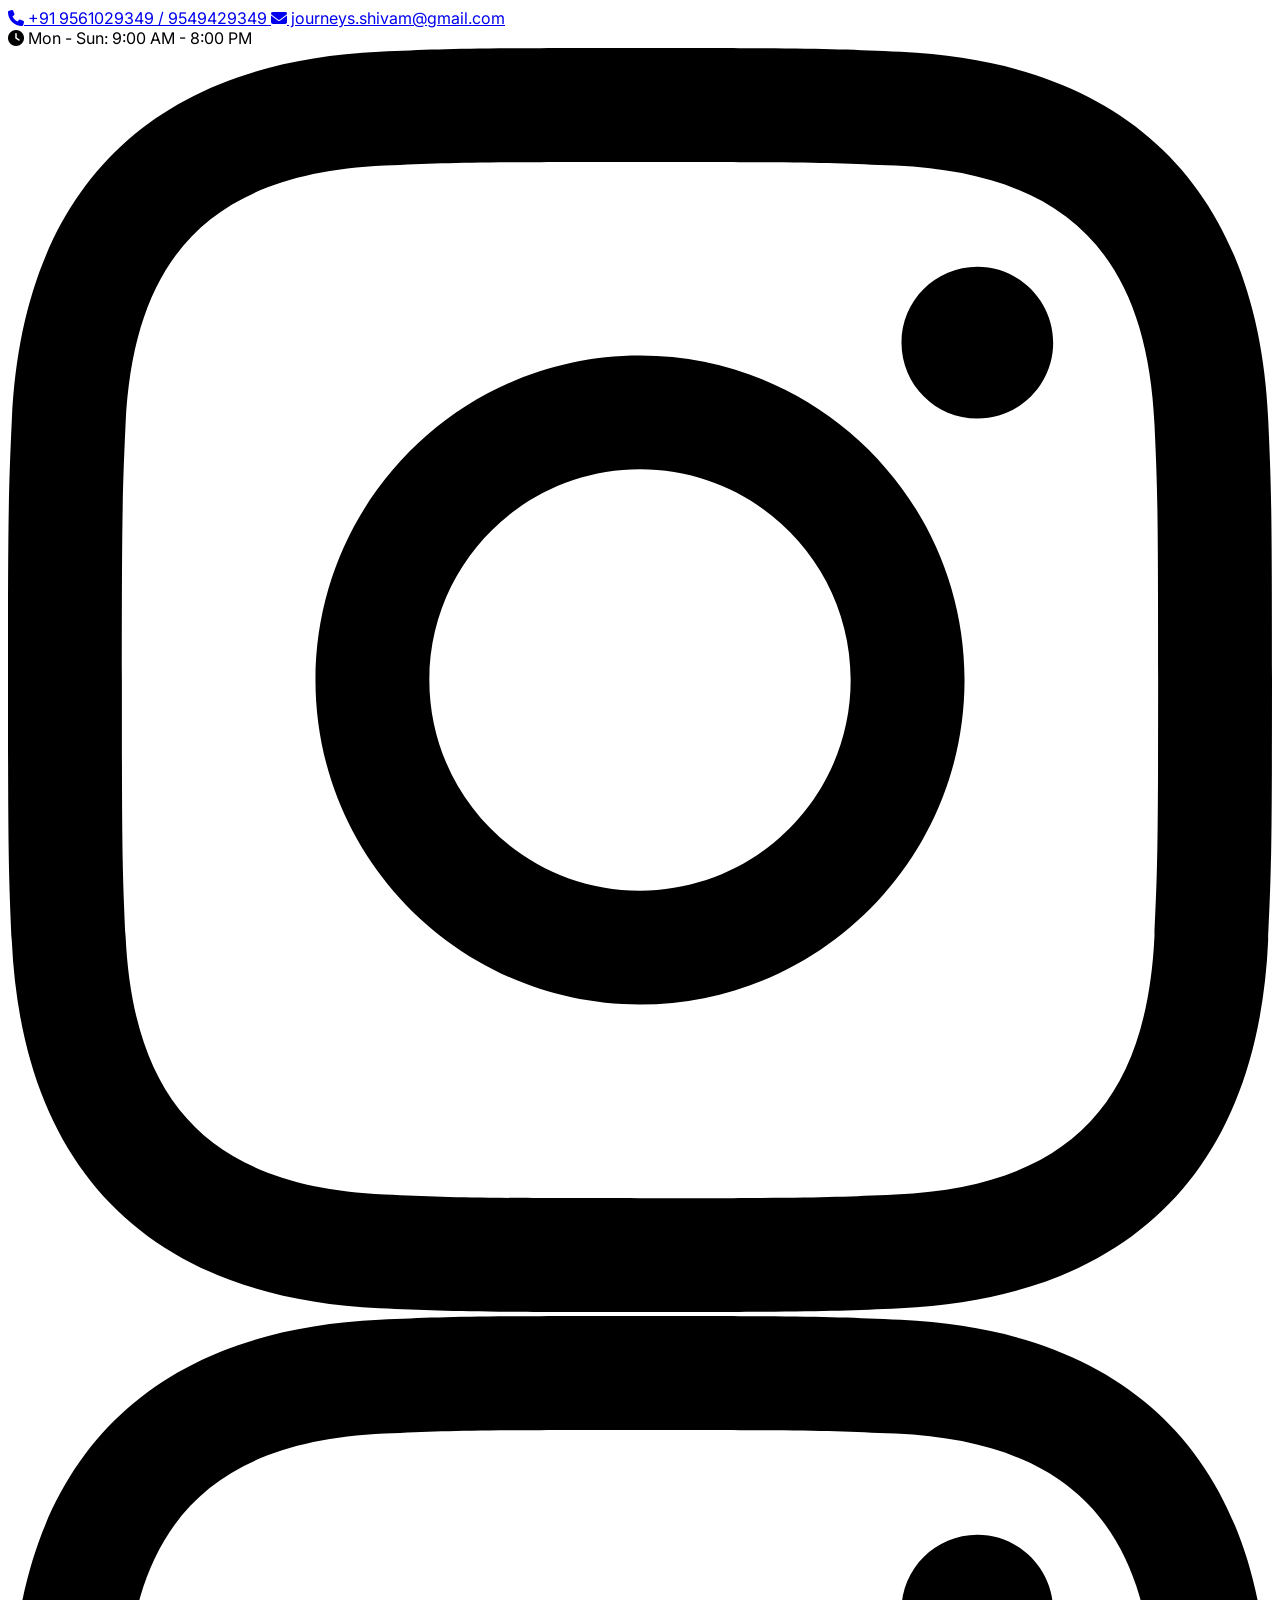
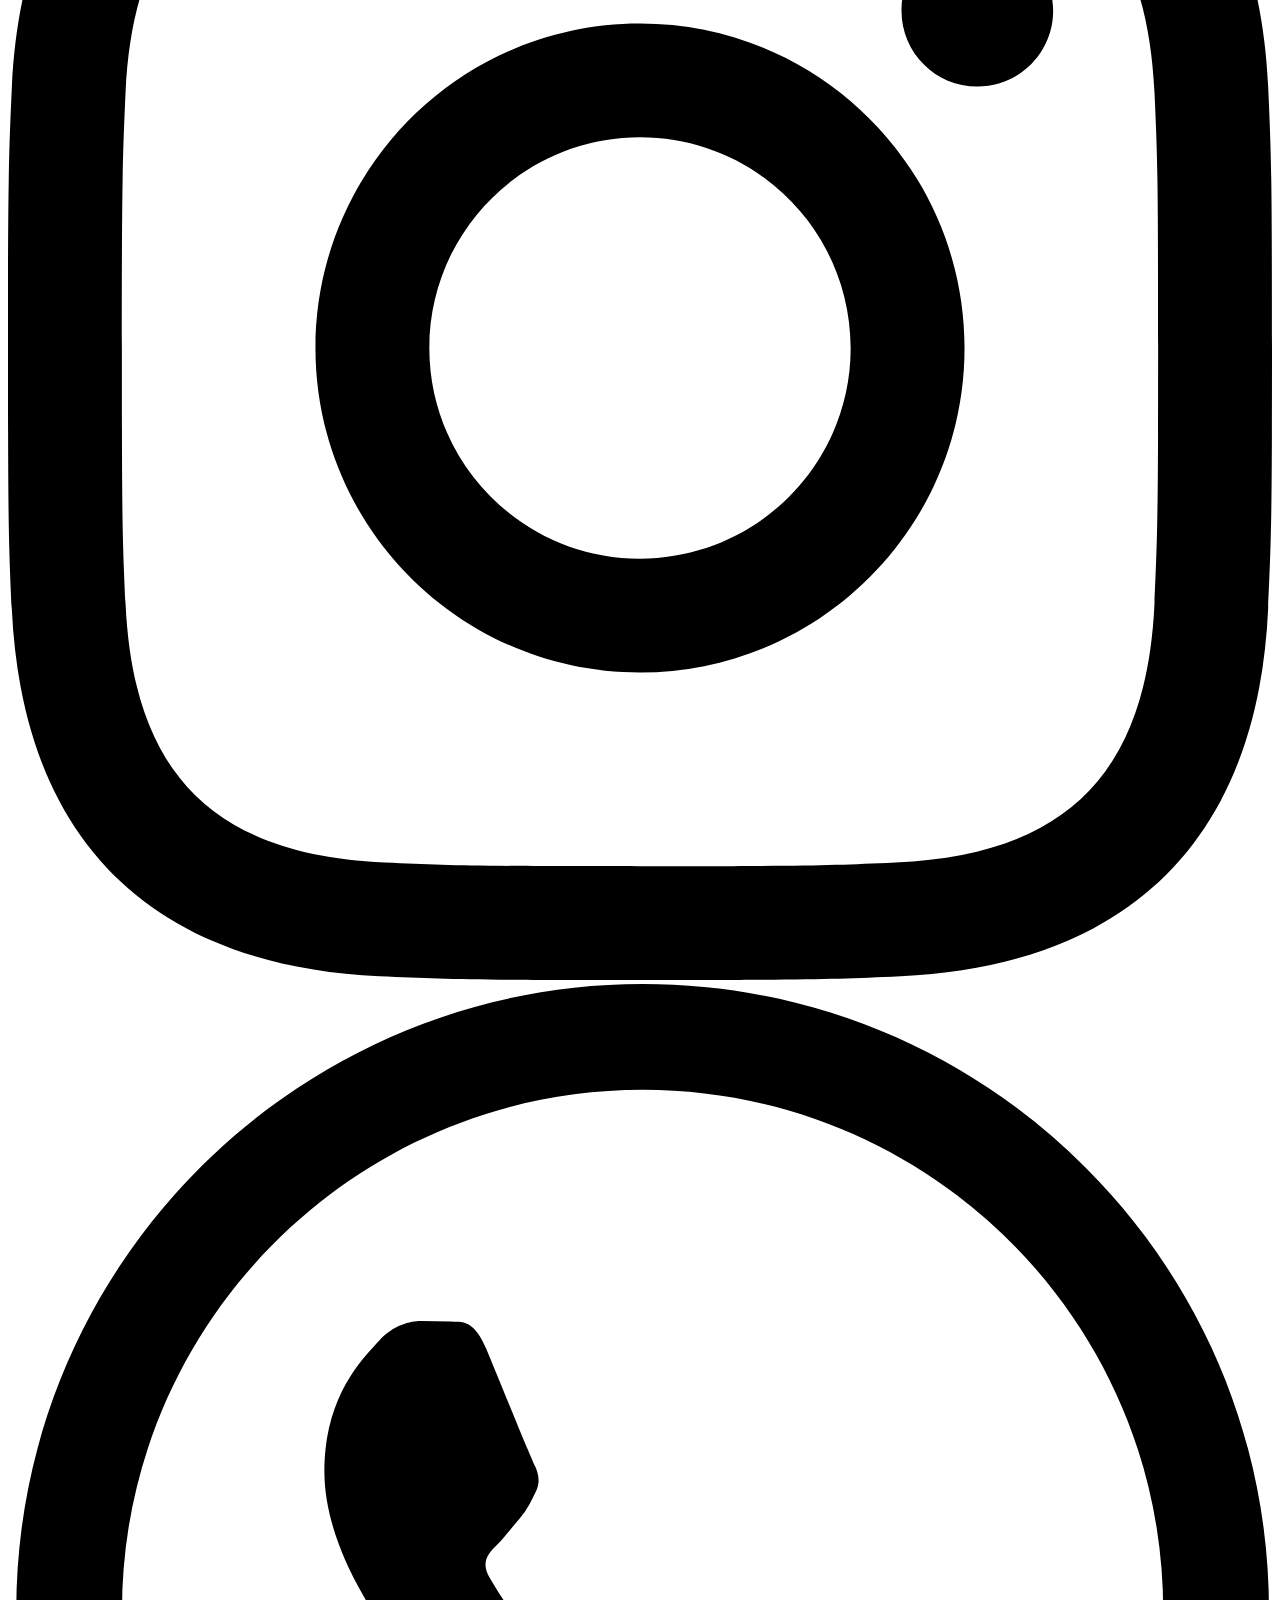
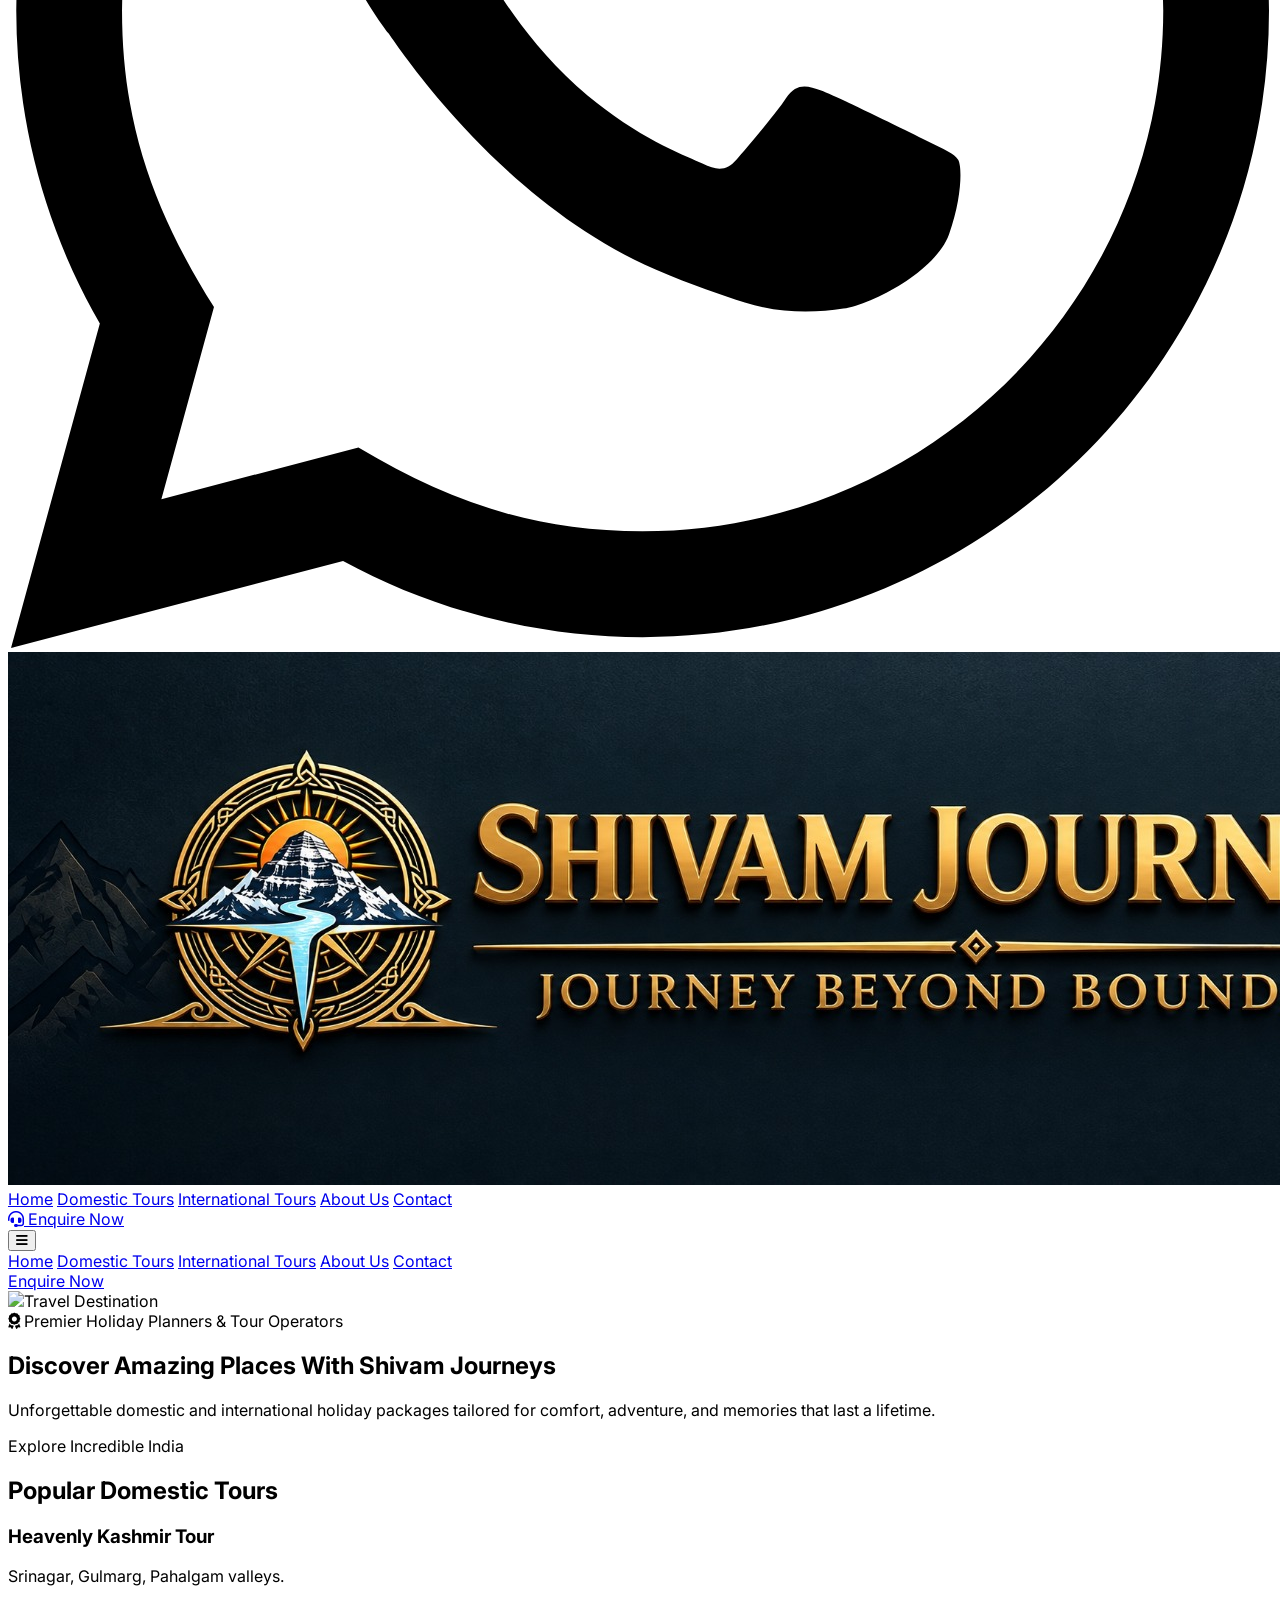
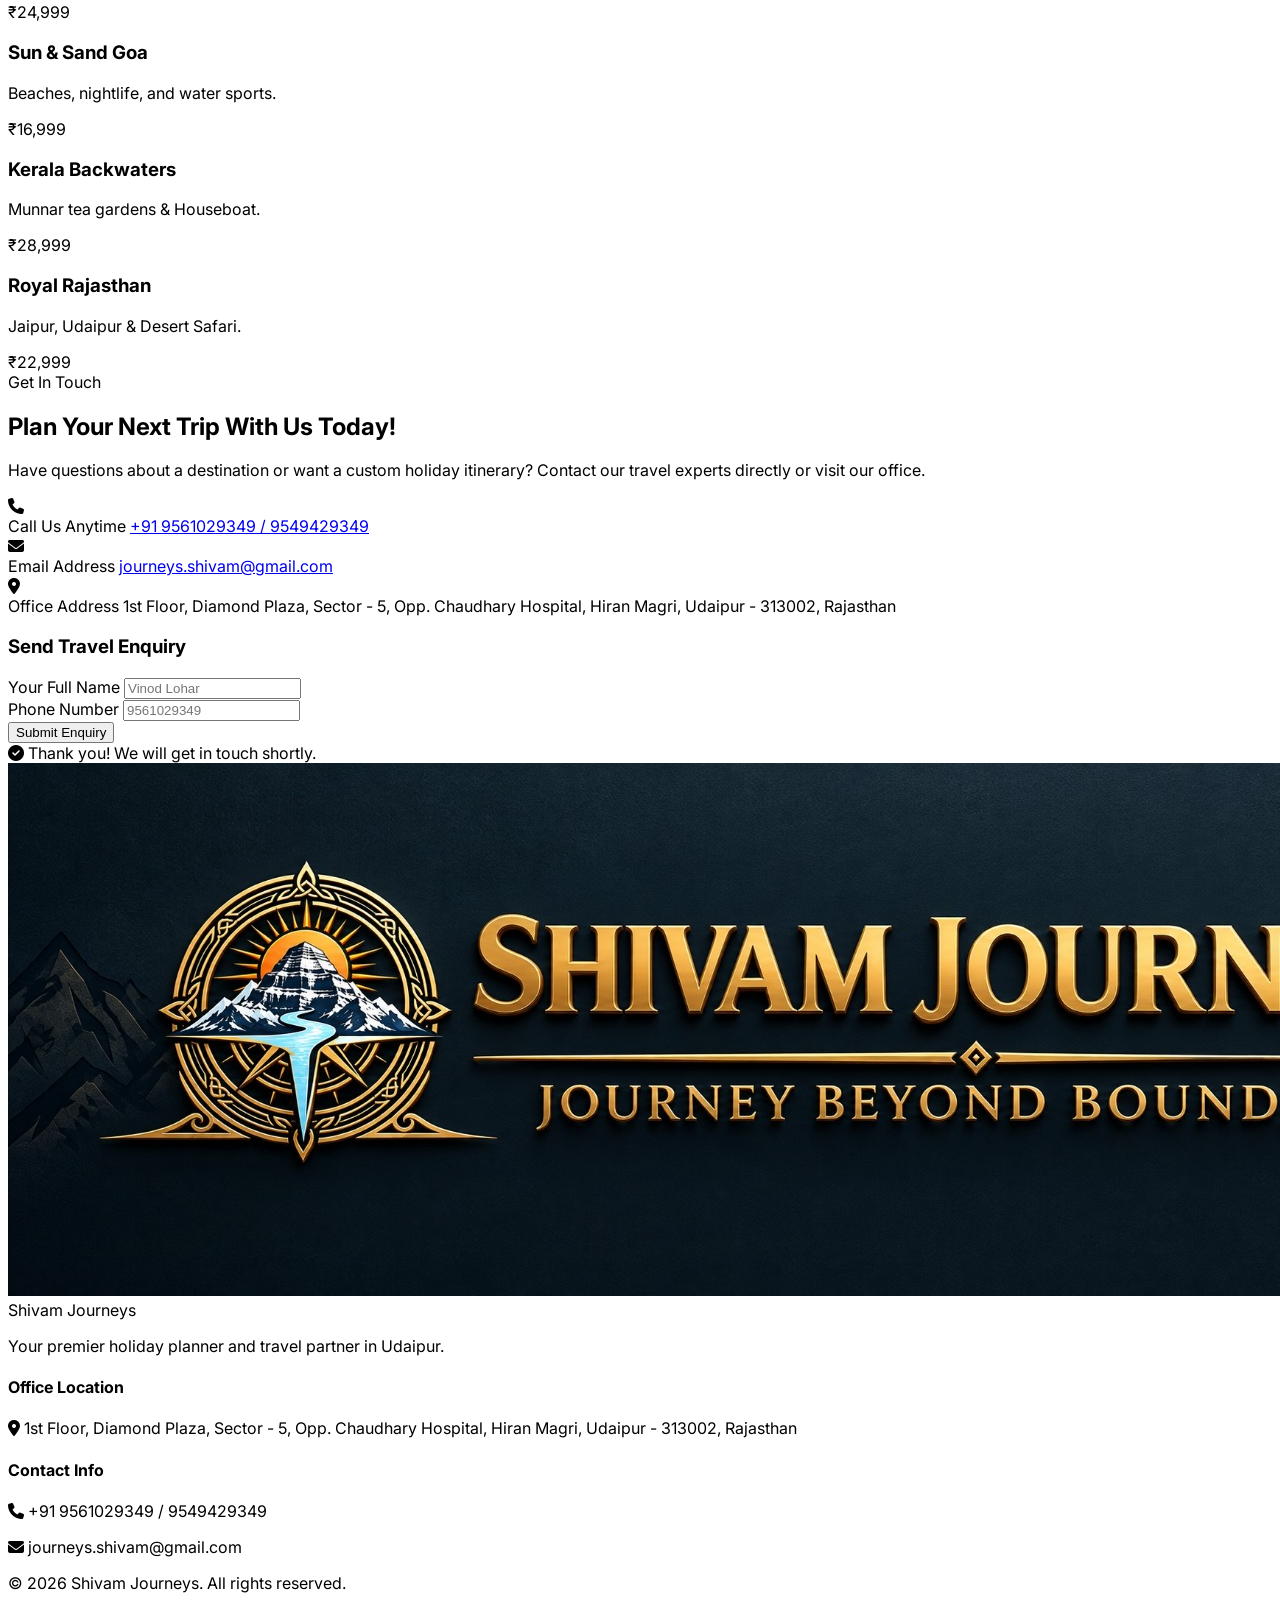
==== index.html @ d01c4350 "okeys" ====
<!DOCTYPE html>
<html lang="en" class="scroll-smooth">
<head>
    <meta charset="UTF-8">
    <meta name="viewport" content="width=device-width, initial-scale=1.0">
    <title>Shivam Journeys | Explore Your Dream Destinations</title>
    <!-- Tailwind CSS CDN -->
    <script src="https://cdn.tailwindcss.com"></script>
    <!-- FontAwesome for general icons -->
    <link rel="stylesheet" href="https://cdnjs.cloudflare.com/ajax/libs/font-awesome/6.5.1/css/all.min.css">
    <link rel="stylesheet" href="css/style.css">
    <script>
        tailwind.config = {
            theme: {
                extend: {
                    colors: {
                        brand: { 50: '#f0fdf4', 100: '#dcfce7', 600: '#16a34a', 700: '#15803d', 800: '#166534', 900: '#14532d' },
                        accent: { 500: '#f59e0b', 600: '#d97706' }
                    }
                }
            }
        }
    </script>
</head>
<body class="bg-slate-50 text-slate-800 font-sans antialiased">

    <!-- Top Contact Bar -->
    <div class="bg-slate-900 text-slate-300 text-xs sm:text-sm py-2.5 px-4 sm:px-8 border-b border-slate-800">
        <div class="max-w-7xl mx-auto flex flex-col sm:flex-row justify-between items-center gap-2">
            <div class="flex items-center gap-6">
                <a href="tel:9561029349" class="hover:text-accent-500 transition-colors flex items-center gap-2">
                    <i class="fa-solid fa-phone text-accent-500"></i> +91 9561029349 / 9549429349
                </a>
                <a href="mailto:journeys.shivam@gmail.com" class="hover:text-accent-500 transition-colors flex items-center gap-2">
                    <i class="fa-solid fa-envelope text-accent-500"></i> journeys.shivam@gmail.com
                </a>
            </div>
            <div class="flex items-center gap-4 text-slate-400">
                <span><i class="fa-solid fa-clock text-accent-500 mr-1"></i> Mon - Sun: 9:00 AM - 8:00 PM</span>
                <div class="flex items-center gap-3 ml-2">
                    <!-- Instagram Icon 1 (Replacing Facebook icon to open Instagram) -->
                    <a href="https://www.instagram.com/shivamjourneys/" target="_blank" class="hover:text-white transition-colors" title="Instagram">
                        <svg class="w-4 h-4 fill-current inline-block" viewBox="0 0 24 24"><path d="M12 2.163c3.204 0 3.584.012 4.85.07 3.252.148 4.771 1.691 4.919 4.919.058 1.265.069 1.645.069 4.849 0 3.205-.012 3.584-.069 4.849-.149 3.225-1.664 4.771-4.919 4.919-1.266.058-1.644.07-4.85.07-3.204 0-3.584-.012-4.849-.07-3.26-.149-4.771-1.699-4.919-4.92-.058-1.265-.07-1.644-.07-4.849 0-3.204.013-3.583.07-4.849.149-3.227 1.664-4.771 4.919-4.919 1.266-.057 1.645-.069 4.849-.069zm0-2.163c-3.259 0-3.667.014-4.947.072-4.358.2-6.78 2.618-6.98 6.98-.059 1.281-.073 1.689-.073 4.948 0 3.259.014 3.668.072 4.948.2 4.358 2.618 6.78 6.98 6.98 1.281.058 1.689.072 4.948.072 3.259 0 3.668-.014 4.948-.072 4.354-.2 6.782-2.618 6.979-6.98.059-1.28.073-1.689.073-4.948 0-3.259-.014-3.667-.072-4.947-.196-4.354-2.617-6.78-6.979-6.98-1.281-.059-1.69-.073-4.949-.073zm0 5.838c-3.403 0-6.162 2.759-6.162 6.162s2.759 6.163 6.162 6.163 6.162-2.759 6.162-6.163c0-3.403-2.759-6.162-6.162-6.162zm0 10.162c-2.209 0-4-1.79-4-4 0-2.209 1.791-4 4-4s4 1.791 4 4c0 2.21-1.791 4-4 4zm6.406-11.845c-.796 0-1.441.645-1.441 1.44s.645 1.44 1.441 1.44c.795 0 1.439-.645 1.439-1.44s-.644-1.44-1.439-1.44z"/></svg>
                    </a>
                    <!-- Instagram Icon 2 -->
                    <a href="https://www.instagram.com/shivamjourneys/" target="_blank" class="hover:text-white transition-colors" title="Instagram">
                        <svg class="w-4 h-4 fill-current inline-block" viewBox="0 0 24 24"><path d="M12 2.163c3.204 0 3.584.012 4.85.07 3.252.148 4.771 1.691 4.919 4.919.058 1.265.069 1.645.069 4.849 0 3.205-.012 3.584-.069 4.849-.149 3.225-1.664 4.771-4.919 4.919-1.266.058-1.644.07-4.85.07-3.204 0-3.584-.012-4.849-.07-3.26-.149-4.771-1.699-4.919-4.92-.058-1.265-.07-1.644-.07-4.849 0-3.204.013-3.583.07-4.849.149-3.227 1.664-4.771 4.919-4.919 1.266-.057 1.645-.069 4.849-.069zm0-2.163c-3.259 0-3.667.014-4.947.072-4.358.2-6.78 2.618-6.98 6.98-.059 1.281-.073 1.689-.073 4.948 0 3.259.014 3.668.072 4.948.2 4.358 2.618 6.78 6.98 6.98 1.281.058 1.689.072 4.948.072 3.259 0 3.668-.014 4.948-.072 4.354-.2 6.782-2.618 6.979-6.98.059-1.28.073-1.689.073-4.948 0-3.259-.014-3.667-.072-4.947-.196-4.354-2.617-6.78-6.979-6.98-1.281-.059-1.69-.073-4.949-.073zm0 5.838c-3.403 0-6.162 2.759-6.162 6.162s2.759 6.163 6.162 6.163 6.162-2.759 6.162-6.163c0-3.403-2.759-6.162-6.162-6.162zm0 10.162c-2.209 0-4-1.79-4-4 0-2.209 1.791-4 4-4s4 1.791 4 4c0 2.21-1.791 4-4 4zm6.406-11.845c-.796 0-1.441.645-1.441 1.44s.645 1.44 1.441 1.44c.795 0 1.439-.645 1.439-1.44s-.644-1.44-1.439-1.44z"/></svg>
                    </a>
                    <!-- WhatsApp Icon -->
                    <a href="https://wa.me/919561029349" target="_blank" class="hover:text-white transition-colors" title="WhatsApp">
                        <svg class="w-4 h-4 fill-current inline-block" viewBox="0 0 24 24"><path d="M.057 24l1.687-6.163c-1.041-1.804-1.588-3.849-1.587-5.946.003-6.556 5.338-11.891 11.893-11.891 3.181.001 6.167 1.24 8.413 3.488 2.245 2.248 3.481 5.236 3.48 8.414-.003 6.557-5.338 11.892-11.893 11.892-1.99-.001-3.951-.5-5.688-1.448l-6.305 1.654zm6.597-3.807c1.676.995 3.276 1.591 5.392 1.592 5.448 0 9.886-4.434 9.889-9.885.002-5.462-4.415-9.89-9.881-9.892-5.452 0-9.887 4.434-9.889 9.884-.001 2.225.651 3.891 1.746 5.634l-.999 3.648 3.742-.981zm11.387-5.464c-.074-.124-.272-.198-.57-.347-.297-.149-1.758-.868-2.031-.967-.272-.099-.47-.149-.669.149-.198.297-.768.967-.941 1.165-.173.198-.347.223-.644.074-.297-.149-1.255-.462-2.39-1.475-.883-.788-1.48-1.761-1.653-2.059-.173-.297-.018-.458.13-.606.134-.133.297-.347.446-.521.151-.172.2-.296.3-.495.099-.198.05-.372-.025-.521-.075-.148-.669-1.611-.916-2.206-.242-.579-.487-.501-.669-.51l-.57-.01c-.198 0-.52.074-.792.372s-1.04 1.016-1.04 2.479 1.065 2.876 1.213 3.074c.149.198 2.096 3.2 5.076 4.487.709.306 1.263.489 1.694.626.712.226 1.36.194 1.872.118.571-.085 1.758-.719 2.006-1.413.248-.695.248-1.29.173-1.414z"/></svg>
                    </a>
                </div>
            </div>
        </div>
    </div>

    <!-- Navigation Bar with Logo -->
    <header class="sticky top-0 z-50 bg-white/95 backdrop-blur-md shadow-sm border-b border-slate-100">
        <div class="max-w-7xl mx-auto px-4 sm:px-8 py-3.5 flex justify-between items-center">
            <a href="#" class="flex items-center gap-2.5 group">
                <img src="assets/logo.png" alt="Shivam Journeys Logo" class="h-12 sm:h-14 w-auto object-contain group-hover:scale-105 transition-transform">
            </a>

            <nav class="hidden md:flex items-center gap-8 font-medium text-slate-700 text-sm">
                <a href="#home" class="text-brand-600 font-semibold hover:text-brand-700 transition-colors">Home</a>
                <a href="#domestic" class="hover:text-brand-600 transition-colors">Domestic Tours</a>
                <a href="#international" class="hover:text-brand-600 transition-colors">International Tours</a>
                <a href="#about" class="hover:text-brand-600 transition-colors">About Us</a>
                <a href="#contact" class="hover:text-brand-600 transition-colors">Contact</a>
            </nav>

            <div class="hidden md:flex items-center gap-3">
                <a href="#contact" class="bg-brand-600 hover:bg-brand-700 text-white px-5 py-2.5 rounded-xl font-semibold text-sm shadow-md shadow-brand-600/20 transition-all hover:shadow-lg hover:-translate-y-0.5">
                    <i class="fa-solid fa-headset mr-2"></i> Enquire Now
                </a>
            </div>

            <button id="mobile-menu-btn" class="md:hidden text-slate-700 focus:outline-none p-2 rounded-lg hover:bg-slate-100 transition-colors">
                <i class="fa-solid fa-bars text-xl"></i>
            </button>
        </div>

        <div id="mobile-menu" class="hidden md:hidden bg-white border-b border-slate-200 px-6 py-4 space-y-3 shadow-lg">
            <a href="#home" class="block text-brand-600 font-semibold py-2">Home</a>
            <a href="#domestic" class="block text-slate-700 hover:text-brand-600 py-2">Domestic Tours</a>
            <a href="#international" class="block text-slate-700 hover:text-brand-600 py-2">International Tours</a>
            <a href="#about" class="block text-slate-700 hover:text-brand-600 py-2">About Us</a>
            <a href="#contact" class="block text-slate-700 hover:text-brand-600 py-2">Contact</a>
            <div class="pt-2">
                <a href="#contact" class="block text-center w-full bg-brand-600 text-white py-2.5 rounded-xl font-semibold text-sm shadow">
                    Enquire Now
                </a>
            </div>
        </div>
    </header>

    <!-- Hero Section -->
    <section id="home" class="relative bg-slate-900 text-white min-h-[580px] flex items-center justify-center overflow-hidden">
        <div class="absolute inset-0 z-0">
            <img src="https://images.unsplash.com/photo-1469854523086-cc02fe5d8800?auto=format&fit=crop&w=2000&q=80" alt="Travel Destination" class="w-full h-full object-cover object-center opacity-40 scale-105">
            <div class="absolute inset-0 bg-gradient-to-t from-slate-950 via-slate-900/60 to-transparent"></div>
        </div>

        <div class="relative z-10 max-w-5xl mx-auto px-4 text-center py-20">
            <span class="inline-flex items-center gap-2 bg-brand-600/30 border border-brand-500/40 text-brand-300 text-xs sm:text-sm font-medium px-4 py-1.5 rounded-full mb-6 backdrop-blur-sm">
                <i class="fa-solid fa-award"></i> Premier Holiday Planners & Tour Operators
            </span>
            <h1 class="text-4xl sm:text-6xl font-extrabold tracking-tight mb-6 leading-tight">
                Discover Amazing Places With <span class="text-brand-400">Shivam Journeys</span>
            </h1>
            <p class="text-slate-300 text-base sm:text-xl max-w-2xl mx-auto mb-10 font-light">
                Unforgettable domestic and international holiday packages tailored for comfort, adventure, and memories that last a lifetime.
            </p>
        </div>
    </section>

    <!-- Domestic Tours Section -->
    <section id="domestic" class="py-20 px-4 sm:px-8 max-w-7xl mx-auto">
        <div class="text-center mb-12">
            <span class="text-brand-600 font-semibold text-sm uppercase tracking-wider bg-brand-50 px-3 py-1 rounded-full">Explore Incredible India</span>
            <h2 class="text-3xl sm:text-4xl font-extrabold text-slate-900 mt-2">Popular Domestic Tours</h2>
        </div>
        <div class="grid grid-cols-1 sm:grid-cols-2 lg:grid-cols-4 gap-8">
            <div class="bg-white rounded-2xl overflow-hidden shadow-sm border border-slate-100 p-6">
                <h3 class="text-xl font-bold text-slate-900 mb-2">Heavenly Kashmir Tour</h3>
                <p class="text-slate-500 text-sm mb-4">Srinagar, Gulmarg, Pahalgam valleys.</p>
                <span class="text-lg font-extrabold text-brand-600">₹24,999</span>
            </div>
            <div class="bg-white rounded-2xl overflow-hidden shadow-sm border border-slate-100 p-6">
                <h3 class="text-xl font-bold text-slate-900 mb-2">Sun & Sand Goa</h3>
                <p class="text-slate-500 text-sm mb-4">Beaches, nightlife, and water sports.</p>
                <span class="text-lg font-extrabold text-brand-600">₹16,999</span>
            </div>
            <div class="bg-white rounded-2xl overflow-hidden shadow-sm border border-slate-100 p-6">
                <h3 class="text-xl font-bold text-slate-900 mb-2">Kerala Backwaters</h3>
                <p class="text-slate-500 text-sm mb-4">Munnar tea gardens & Houseboat.</p>
                <span class="text-lg font-extrabold text-brand-600">₹28,999</span>
            </div>
            <div class="bg-white rounded-2xl overflow-hidden shadow-sm border border-slate-100 p-6">
                <h3 class="text-xl font-bold text-slate-900 mb-2">Royal Rajasthan</h3>
                <p class="text-slate-500 text-sm mb-4">Jaipur, Udaipur & Desert Safari.</p>
                <span class="text-lg font-extrabold text-brand-600">₹22,999</span>
            </div>
        </div>
    </section>

    <!-- Contact Section with Updated Address -->
    <section id="contact" class="py-20 bg-slate-900 text-white px-4 sm:px-8">
        <div class="max-w-7xl mx-auto grid grid-cols-1 lg:grid-cols-2 gap-12 items-center">
            <div>
                <span class="text-brand-400 font-semibold text-sm uppercase tracking-wider bg-brand-950 px-3 py-1 rounded-full border border-brand-800">Get In Touch</span>
                <h2 class="text-3xl sm:text-5xl font-extrabold mt-3 mb-6">Plan Your Next Trip With Us Today!</h2>
                <p class="text-slate-300 text-base mb-8">
                    Have questions about a destination or want a custom holiday itinerary? Contact our travel experts directly or visit our office.
                </p>

                <div class="space-y-6">
                    <div class="flex items-center gap-4">
                        <div class="w-12 h-12 bg-slate-800 text-brand-400 rounded-xl flex items-center justify-center text-xl"><i class="fa-solid fa-phone"></i></div>
                        <div>
                            <span class="text-slate-400 text-xs block">Call Us Anytime</span>
                            <a href="tel:9561029349" class="text-lg font-bold hover:text-brand-400 transition-colors">+91 9561029349 / 9549429349</a>
                        </div>
                    </div>
                    <div class="flex items-center gap-4">
                        <div class="w-12 h-12 bg-slate-800 text-brand-400 rounded-xl flex items-center justify-center text-xl"><i class="fa-solid fa-envelope"></i></div>
                        <div>
                            <span class="text-slate-400 text-xs block">Email Address</span>
                            <a href="mailto:journeys.shivam@gmail.com" class="text-lg font-bold hover:text-brand-400 transition-colors">journeys.shivam@gmail.com</a>
                        </div>
                    </div>
                    <div class="flex items-start gap-4">
                        <div class="w-12 h-12 bg-slate-800 text-brand-400 rounded-xl flex items-center justify-center text-xl mt-1"><i class="fa-solid fa-location-dot"></i></div>
                        <div>
                            <span class="text-slate-400 text-xs block">Office Address</span>
                            <span class="text-base font-bold leading-relaxed">1st Floor, Diamond Plaza, Sector - 5, Opp. Chaudhary Hospital, Hiran Magri, Udaipur - 313002, Rajasthan</span>
                        </div>
                    </div>
                </div>
            </div>

            <div class="bg-white text-slate-800 p-8 sm:p-10 rounded-3xl shadow-2xl">
                <h3 class="text-2xl font-bold mb-6 text-slate-900">Send Travel Enquiry</h3>
                <form id="inquiry-form" onsubmit="handleFormSubmit(event)" class="space-y-4">
                    <div>
                        <label class="block text-xs font-semibold text-slate-500 uppercase mb-1">Your Full Name</label>
                        <input type="text" id="name" required placeholder="Vinod Lohar" class="w-full bg-slate-100 border border-slate-200 rounded-xl px-4 py-3 text-sm focus:outline-none">
                    </div>
                    <div>
                        <label class="block text-xs font-semibold text-slate-500 uppercase mb-1">Phone Number</label>
                        <input type="tel" id="phone" required placeholder="9561029349" class="w-full bg-slate-100 border border-slate-200 rounded-xl px-4 py-3 text-sm focus:outline-none">
                    </div>
                    <button type="submit" class="w-full bg-brand-600 text-white font-semibold py-3.5 rounded-xl text-sm">Submit Enquiry</button>
                    <div id="success-message" class="hidden text-center bg-emerald-50 text-emerald-700 p-3 rounded-xl text-sm font-medium">
                        <i class="fa-solid fa-circle-check mr-2"></i> Thank you! We will get in touch shortly.
                    </div>
                </form>
            </div>
        </div>
    </section>

    <!-- Footer -->
    <footer class="bg-slate-950 text-slate-400 py-10 px-4 sm:px-8 border-t border-slate-900">
        <div class="max-w-7xl mx-auto grid grid-cols-1 md:grid-cols-3 gap-8 mb-8 text-xs">
            <div>
                <div class="flex items-center gap-2.5 mb-4">
                    <img src="assets/logo.png" alt="Logo" class="h-8 w-auto object-contain">
                    <span class="text-lg font-bold text-white">Shivam Journeys</span>
                </div>
                <p class="text-slate-400">Your premier holiday planner and travel partner in Udaipur.</p>
            </div>
            <div>
                <h4 class="text-white text-sm font-bold uppercase tracking-wider mb-3">Office Location</h4>
                <p class="text-slate-300 leading-relaxed"><i class="fa-solid fa-location-dot text-brand-500 mr-1.5"></i> 1st Floor, Diamond Plaza, Sector - 5, Opp. Chaudhary Hospital, Hiran Magri, Udaipur - 313002, Rajasthan</p>
            </div>
            <div>
                <h4 class="text-white text-sm font-bold uppercase tracking-wider mb-3">Contact Info</h4>
                <p class="text-slate-300 mb-1"><i class="fa-solid fa-phone text-brand-500 mr-1.5"></i> +91 9561029349 / 9549429349</p>
                <p class="text-slate-300"><i class="fa-solid fa-envelope text-brand-500 mr-1.5"></i> journeys.shivam@gmail.com</p>
            </div>
        </div>
        <div class="max-w-7xl mx-auto pt-6 border-t border-slate-900 text-center text-xs text-slate-500">
            <p>&copy; <span id="current-year"></span> Shivam Journeys. All rights reserved.</p>
        </div>
    </footer>

    <!-- External JS File -->
    <script src="js/main.js"></script>
</body>
</html>
---- css/style.css ----
@import 'https://fonts.googleapis.com/css2?family=Inter:wght@300;400;500;600;700;800&display=swap';

body {
    font-family: 'Inter', sans-serif;
}
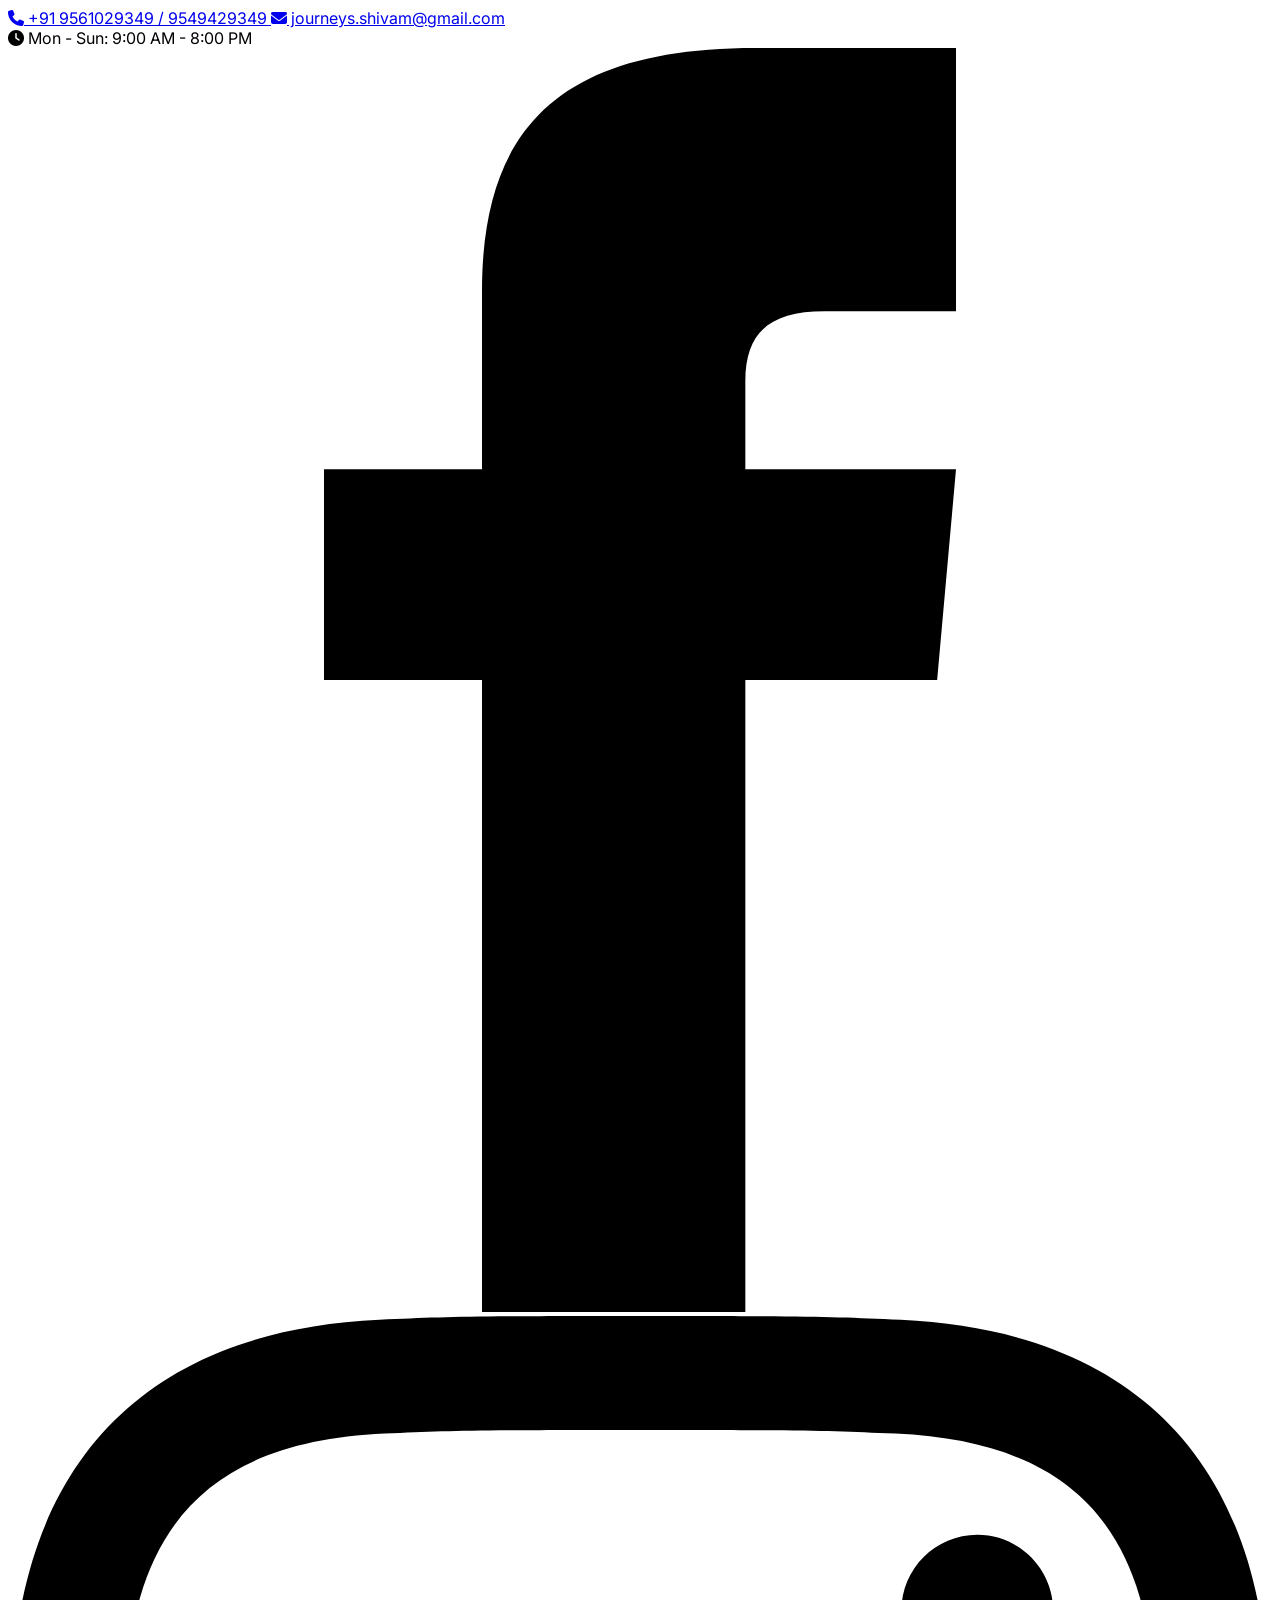
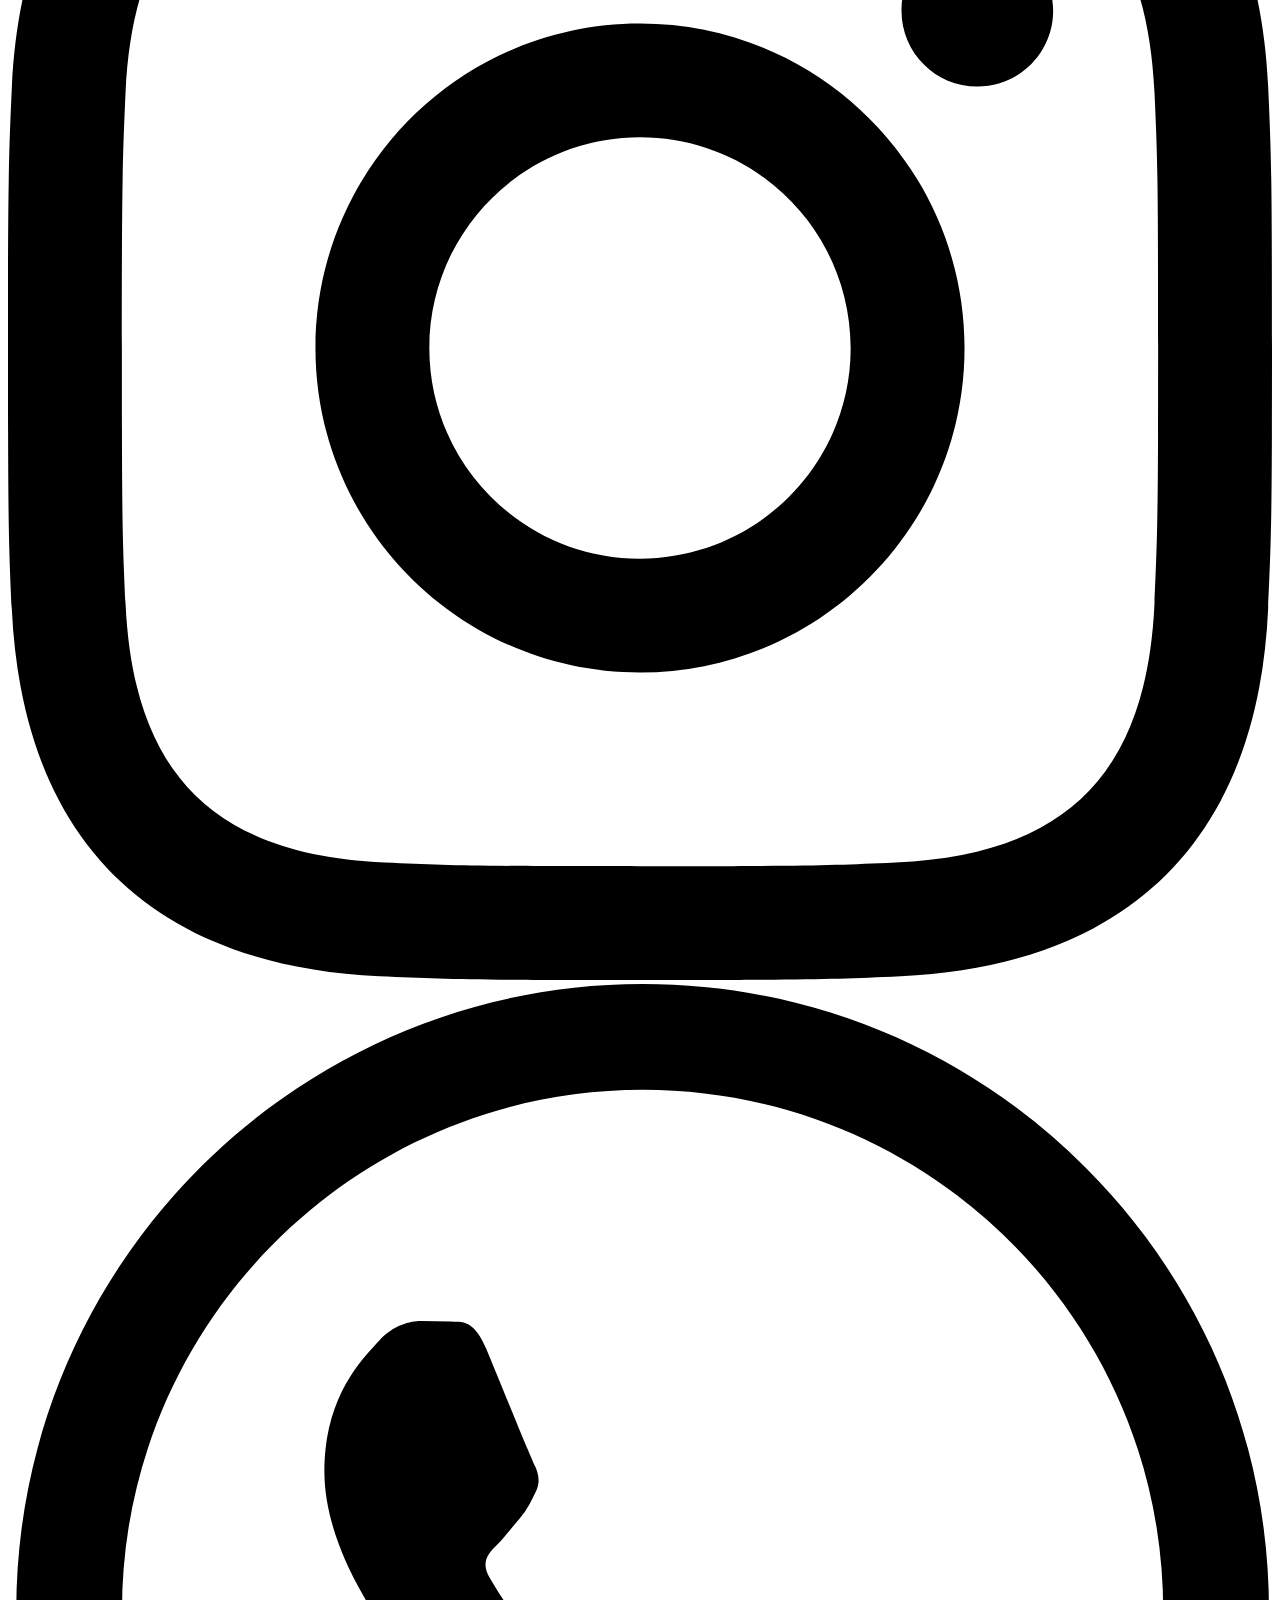
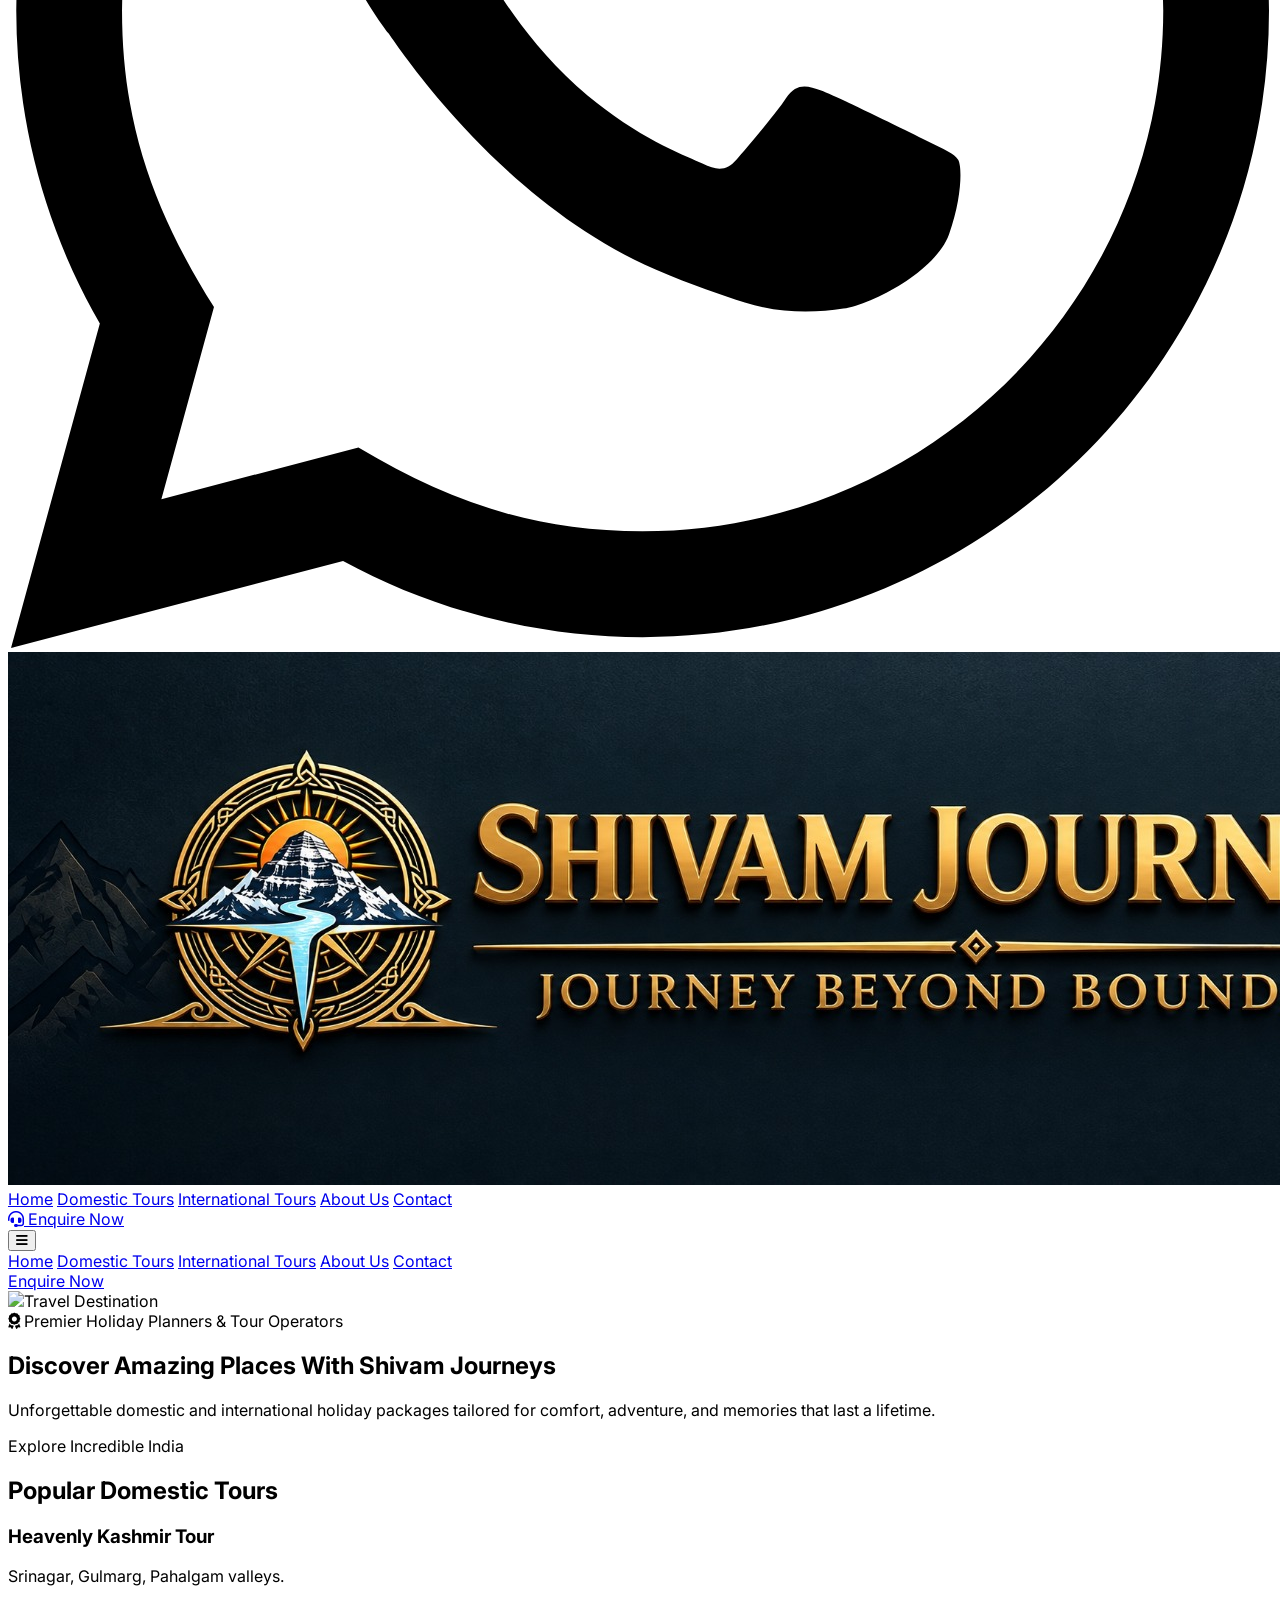
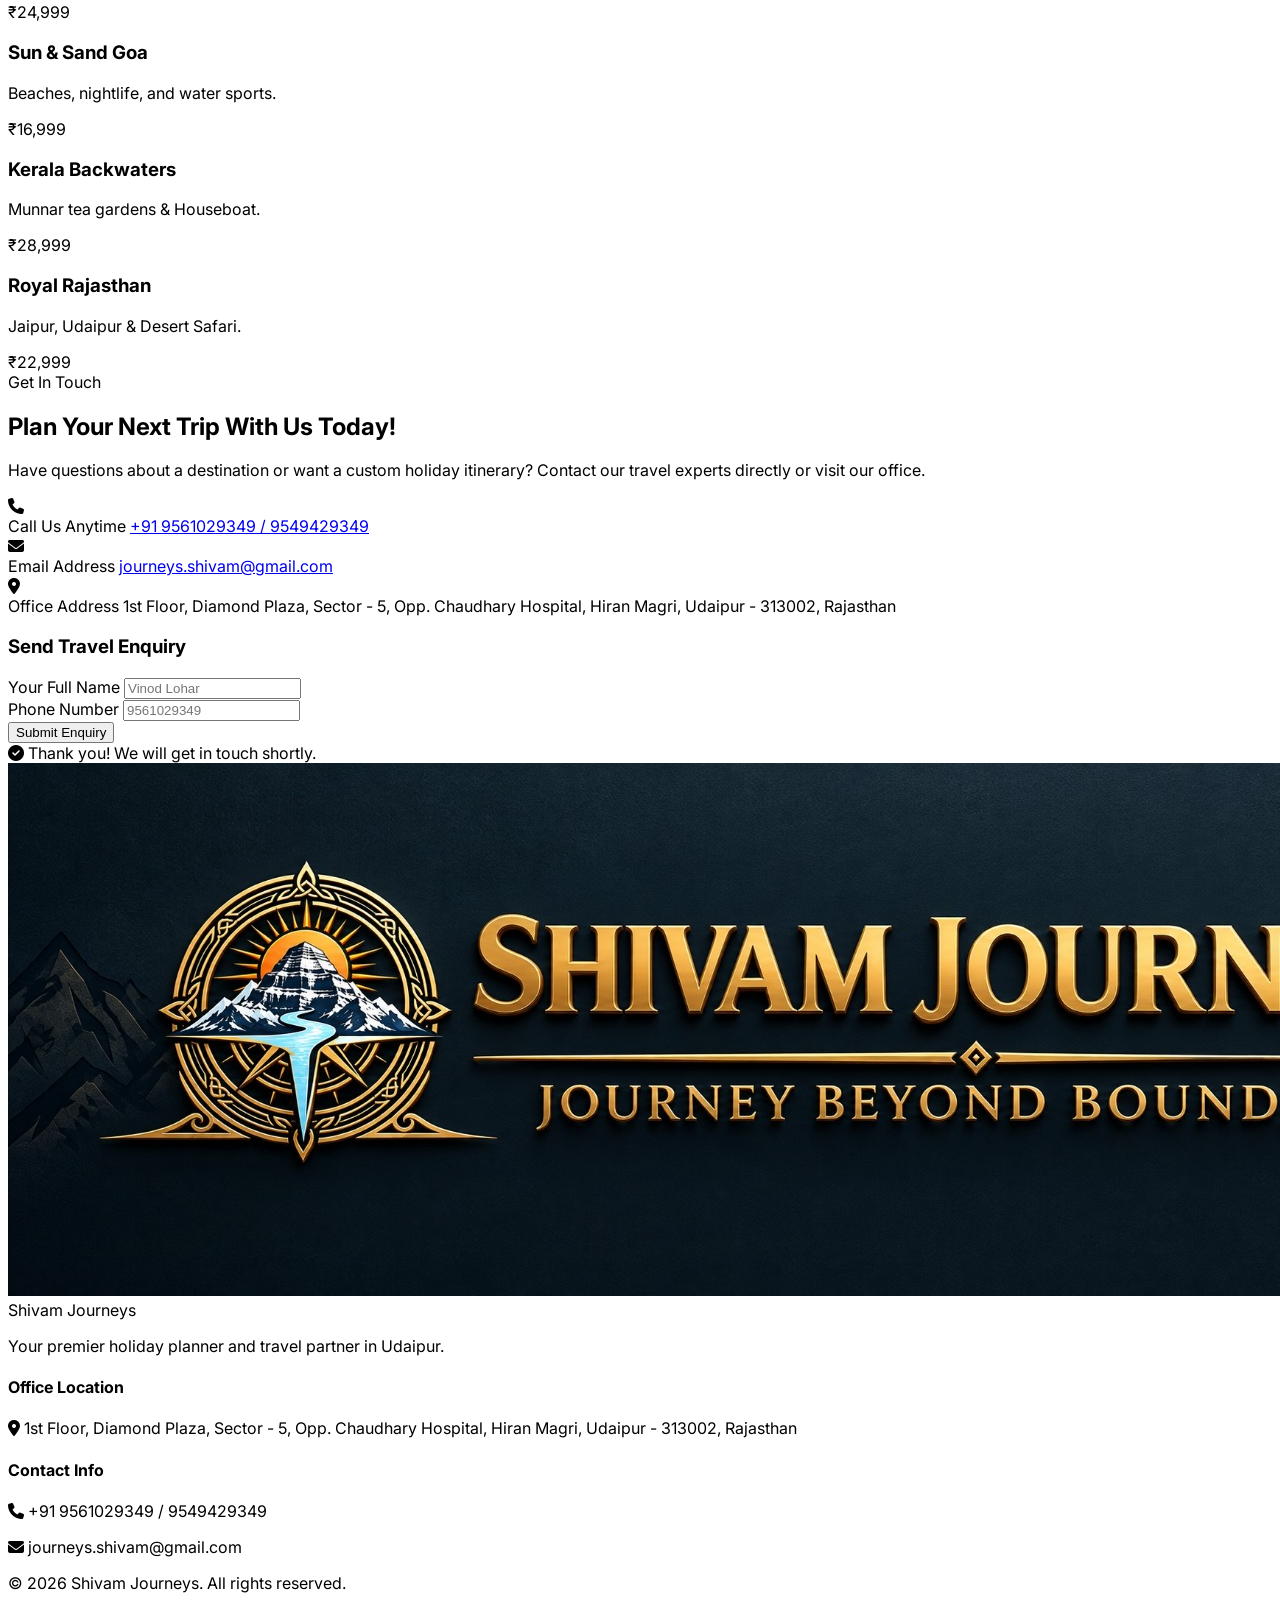
==== commit ab975a19: "done" ====
--- a/index.html
+++ b/index.html
@@ -38,17 +38,17 @@
             <div class="flex items-center gap-4 text-slate-400">
                 <span><i class="fa-solid fa-clock text-accent-500 mr-1"></i> Mon - Sun: 9:00 AM - 8:00 PM</span>
                 <div class="flex items-center gap-3 ml-2">
-                    <!-- Instagram Icon 1 (Replacing Facebook icon to open Instagram) -->
-                    <a href="https://www.instagram.com/shivamjourneys/" target="_blank" class="hover:text-white transition-colors" title="Instagram">
-                        <svg class="w-4 h-4 fill-current inline-block" viewBox="0 0 24 24"><path d="M12 2.163c3.204 0 3.584.012 4.85.07 3.252.148 4.771 1.691 4.919 4.919.058 1.265.069 1.645.069 4.849 0 3.205-.012 3.584-.069 4.849-.149 3.225-1.664 4.771-4.919 4.919-1.266.058-1.644.07-4.85.07-3.204 0-3.584-.012-4.849-.07-3.26-.149-4.771-1.699-4.919-4.92-.058-1.265-.07-1.644-.07-4.849 0-3.204.013-3.583.07-4.849.149-3.227 1.664-4.771 4.919-4.919 1.266-.057 1.645-.069 4.849-.069zm0-2.163c-3.259 0-3.667.014-4.947.072-4.358.2-6.78 2.618-6.98 6.98-.059 1.281-.073 1.689-.073 4.948 0 3.259.014 3.668.072 4.948.2 4.358 2.618 6.78 6.98 6.98 1.281.058 1.689.072 4.948.072 3.259 0 3.668-.014 4.948-.072 4.354-.2 6.782-2.618 6.979-6.98.059-1.28.073-1.689.073-4.948 0-3.259-.014-3.667-.072-4.947-.196-4.354-2.617-6.78-6.979-6.98-1.281-.059-1.69-.073-4.949-.073zm0 5.838c-3.403 0-6.162 2.759-6.162 6.162s2.759 6.163 6.162 6.163 6.162-2.759 6.162-6.163c0-3.403-2.759-6.162-6.162-6.162zm0 10.162c-2.209 0-4-1.79-4-4 0-2.209 1.791-4 4-4s4 1.791 4 4c0 2.21-1.791 4-4 4zm6.406-11.845c-.796 0-1.441.645-1.441 1.44s.645 1.44 1.441 1.44c.795 0 1.439-.645 1.439-1.44s-.644-1.44-1.439-1.44z"/></svg>
+                    <!-- Facebook Icon linked to Instagram -->
+                    <a href="https://www.instagram.com/shivamjourneys/" target="_blank" rel="noopener noreferrer" class="w-7 h-7 bg-slate-800 hover:bg-brand-600 rounded-full flex items-center justify-center text-white transition-colors" title="Facebook">
+                        <svg class="w-3.5 h-3.5 fill-current" viewBox="0 0 24 24"><path d="M9 8H6v4h3v12h5V12h3.642L18 8h-4V6.333C14 5.37 14.5 5 15.5 5H18V0h-3.808C10.5 0 9 1.5 9 4.615V8z"/></svg>
                     </a>
-                    <!-- Instagram Icon 2 -->
-                    <a href="https://www.instagram.com/shivamjourneys/" target="_blank" class="hover:text-white transition-colors" title="Instagram">
-                        <svg class="w-4 h-4 fill-current inline-block" viewBox="0 0 24 24"><path d="M12 2.163c3.204 0 3.584.012 4.85.07 3.252.148 4.771 1.691 4.919 4.919.058 1.265.069 1.645.069 4.849 0 3.205-.012 3.584-.069 4.849-.149 3.225-1.664 4.771-4.919 4.919-1.266.058-1.644.07-4.85.07-3.204 0-3.584-.012-4.849-.07-3.26-.149-4.771-1.699-4.919-4.92-.058-1.265-.07-1.644-.07-4.849 0-3.204.013-3.583.07-4.849.149-3.227 1.664-4.771 4.919-4.919 1.266-.057 1.645-.069 4.849-.069zm0-2.163c-3.259 0-3.667.014-4.947.072-4.358.2-6.78 2.618-6.98 6.98-.059 1.281-.073 1.689-.073 4.948 0 3.259.014 3.668.072 4.948.2 4.358 2.618 6.78 6.98 6.98 1.281.058 1.689.072 4.948.072 3.259 0 3.668-.014 4.948-.072 4.354-.2 6.782-2.618 6.979-6.98.059-1.28.073-1.689.073-4.948 0-3.259-.014-3.667-.072-4.947-.196-4.354-2.617-6.78-6.979-6.98-1.281-.059-1.69-.073-4.949-.073zm0 5.838c-3.403 0-6.162 2.759-6.162 6.162s2.759 6.163 6.162 6.163 6.162-2.759 6.162-6.163c0-3.403-2.759-6.162-6.162-6.162zm0 10.162c-2.209 0-4-1.79-4-4 0-2.209 1.791-4 4-4s4 1.791 4 4c0 2.21-1.791 4-4 4zm6.406-11.845c-.796 0-1.441.645-1.441 1.44s.645 1.44 1.441 1.44c.795 0 1.439-.645 1.439-1.44s-.644-1.44-1.439-1.44z"/></svg>
+                    <!-- Instagram Icon linked to Instagram -->
+                    <a href="https://www.instagram.com/shivamjourneys/" target="_blank" rel="noopener noreferrer" class="w-7 h-7 bg-slate-800 hover:bg-brand-600 rounded-full flex items-center justify-center text-white transition-colors" title="Instagram">
+                        <svg class="w-3.5 h-3.5 fill-current" viewBox="0 0 24 24"><path d="M12 2.163c3.204 0 3.584.012 4.85.07 3.252.148 4.771 1.691 4.919 4.919.058 1.265.069 1.645.069 4.849 0 3.205-.012 3.584-.069 4.849-.149 3.225-1.664 4.771-4.919 4.919-1.266.058-1.644.07-4.85.07-3.204 0-3.584-.012-4.849-.07-3.26-.149-4.771-1.699-4.919-4.92-.058-1.265-.07-1.644-.07-4.849 0-3.204.013-3.583.07-4.849.149-3.227 1.664-4.771 4.919-4.919 1.266-.057 1.645-.069 4.849-.069zm0-2.163c-3.259 0-3.667.014-4.947.072-4.358.2-6.78 2.618-6.98 6.98-.059 1.281-.073 1.689-.073 4.948 0 3.259.014 3.668.072 4.948.2 4.358 2.618 6.78 6.98 6.98 1.281.058 1.689.072 4.948.072 3.259 0 3.668-.014 4.948-.072 4.354-.2 6.782-2.618 6.979-6.98.059-1.28.073-1.689.073-4.948 0-3.259-.014-3.667-.072-4.947-.196-4.354-2.617-6.78-6.979-6.98-1.281-.059-1.69-.073-4.949-.073zm0 5.838c-3.403 0-6.162 2.759-6.162 6.162s2.759 6.163 6.162 6.163 6.162-2.759 6.162-6.163c0-3.403-2.759-6.162-6.162-6.162zm0 10.162c-2.209 0-4-1.79-4-4 0-2.209 1.791-4 4-4s4 1.791 4 4c0 2.21-1.791 4-4 4zm6.406-11.845c-.796 0-1.441.645-1.441 1.44s.645 1.44 1.441 1.44c.795 0 1.439-.645 1.439-1.44s-.644-1.44-1.439-1.44z"/></svg>
                     </a>
                     <!-- WhatsApp Icon -->
-                    <a href="https://wa.me/919561029349" target="_blank" class="hover:text-white transition-colors" title="WhatsApp">
-                        <svg class="w-4 h-4 fill-current inline-block" viewBox="0 0 24 24"><path d="M.057 24l1.687-6.163c-1.041-1.804-1.588-3.849-1.587-5.946.003-6.556 5.338-11.891 11.893-11.891 3.181.001 6.167 1.24 8.413 3.488 2.245 2.248 3.481 5.236 3.48 8.414-.003 6.557-5.338 11.892-11.893 11.892-1.99-.001-3.951-.5-5.688-1.448l-6.305 1.654zm6.597-3.807c1.676.995 3.276 1.591 5.392 1.592 5.448 0 9.886-4.434 9.889-9.885.002-5.462-4.415-9.89-9.881-9.892-5.452 0-9.887 4.434-9.889 9.884-.001 2.225.651 3.891 1.746 5.634l-.999 3.648 3.742-.981zm11.387-5.464c-.074-.124-.272-.198-.57-.347-.297-.149-1.758-.868-2.031-.967-.272-.099-.47-.149-.669.149-.198.297-.768.967-.941 1.165-.173.198-.347.223-.644.074-.297-.149-1.255-.462-2.39-1.475-.883-.788-1.48-1.761-1.653-2.059-.173-.297-.018-.458.13-.606.134-.133.297-.347.446-.521.151-.172.2-.296.3-.495.099-.198.05-.372-.025-.521-.075-.148-.669-1.611-.916-2.206-.242-.579-.487-.501-.669-.51l-.57-.01c-.198 0-.52.074-.792.372s-1.04 1.016-1.04 2.479 1.065 2.876 1.213 3.074c.149.198 2.096 3.2 5.076 4.487.709.306 1.263.489 1.694.626.712.226 1.36.194 1.872.118.571-.085 1.758-.719 2.006-1.413.248-.695.248-1.29.173-1.414z"/></svg>
+                    <a href="https://wa.me/919561029349" target="_blank" rel="noopener noreferrer" class="w-7 h-7 bg-slate-800 hover:bg-emerald-600 rounded-full flex items-center justify-center text-white transition-colors" title="WhatsApp">
+                        <svg class="w-3.5 h-3.5 fill-current" viewBox="0 0 24 24"><path d="M.057 24l1.687-6.163c-1.041-1.804-1.588-3.849-1.587-5.946.003-6.556 5.338-11.891 11.893-11.891 3.181.001 6.167 1.24 8.413 3.488 2.245 2.248 3.481 5.236 3.48 8.414-.003 6.557-5.338 11.892-11.893 11.892-1.99-.001-3.951-.5-5.688-1.448l-6.305 1.654zm6.597-3.807c1.676.995 3.276 1.591 5.392 1.592 5.448 0 9.886-4.434 9.889-9.885.002-5.462-4.415-9.89-9.881-9.892-5.452 0-9.887 4.434-9.889 9.884-.001 2.225.651 3.891 1.746 5.634l-.999 3.648 3.742-.981zm11.387-5.464c-.074-.124-.272-.198-.57-.347-.297-.149-1.758-.868-2.031-.967-.272-.099-.47-.149-.669.149-.198.297-.768.967-.941 1.165-.173.198-.347.223-.644.074-.297-.149-1.255-.462-2.39-1.475-.883-.788-1.48-1.761-1.653-2.059-.173-.297-.018-.458.13-.606.134-.133.297-.347.446-.521.151-.172.2-.296.3-.495.099-.198.05-.372-.025-.521-.075-.148-.669-1.611-.916-2.206-.242-.579-.487-.501-.669-.51l-.57-.01c-.198 0-.52.074-.792.372s-1.04 1.016-1.04 2.479 1.065 2.876 1.213 3.074c.149.198 2.096 3.2 5.076 4.487.709.306 1.263.489 1.694.626.712.226 1.36.194 1.872.118.571-.085 1.758-.719 2.006-1.413.248-.695.248-1.29.173-1.414z"/></svg>
                     </a>
                 </div>
             </div>
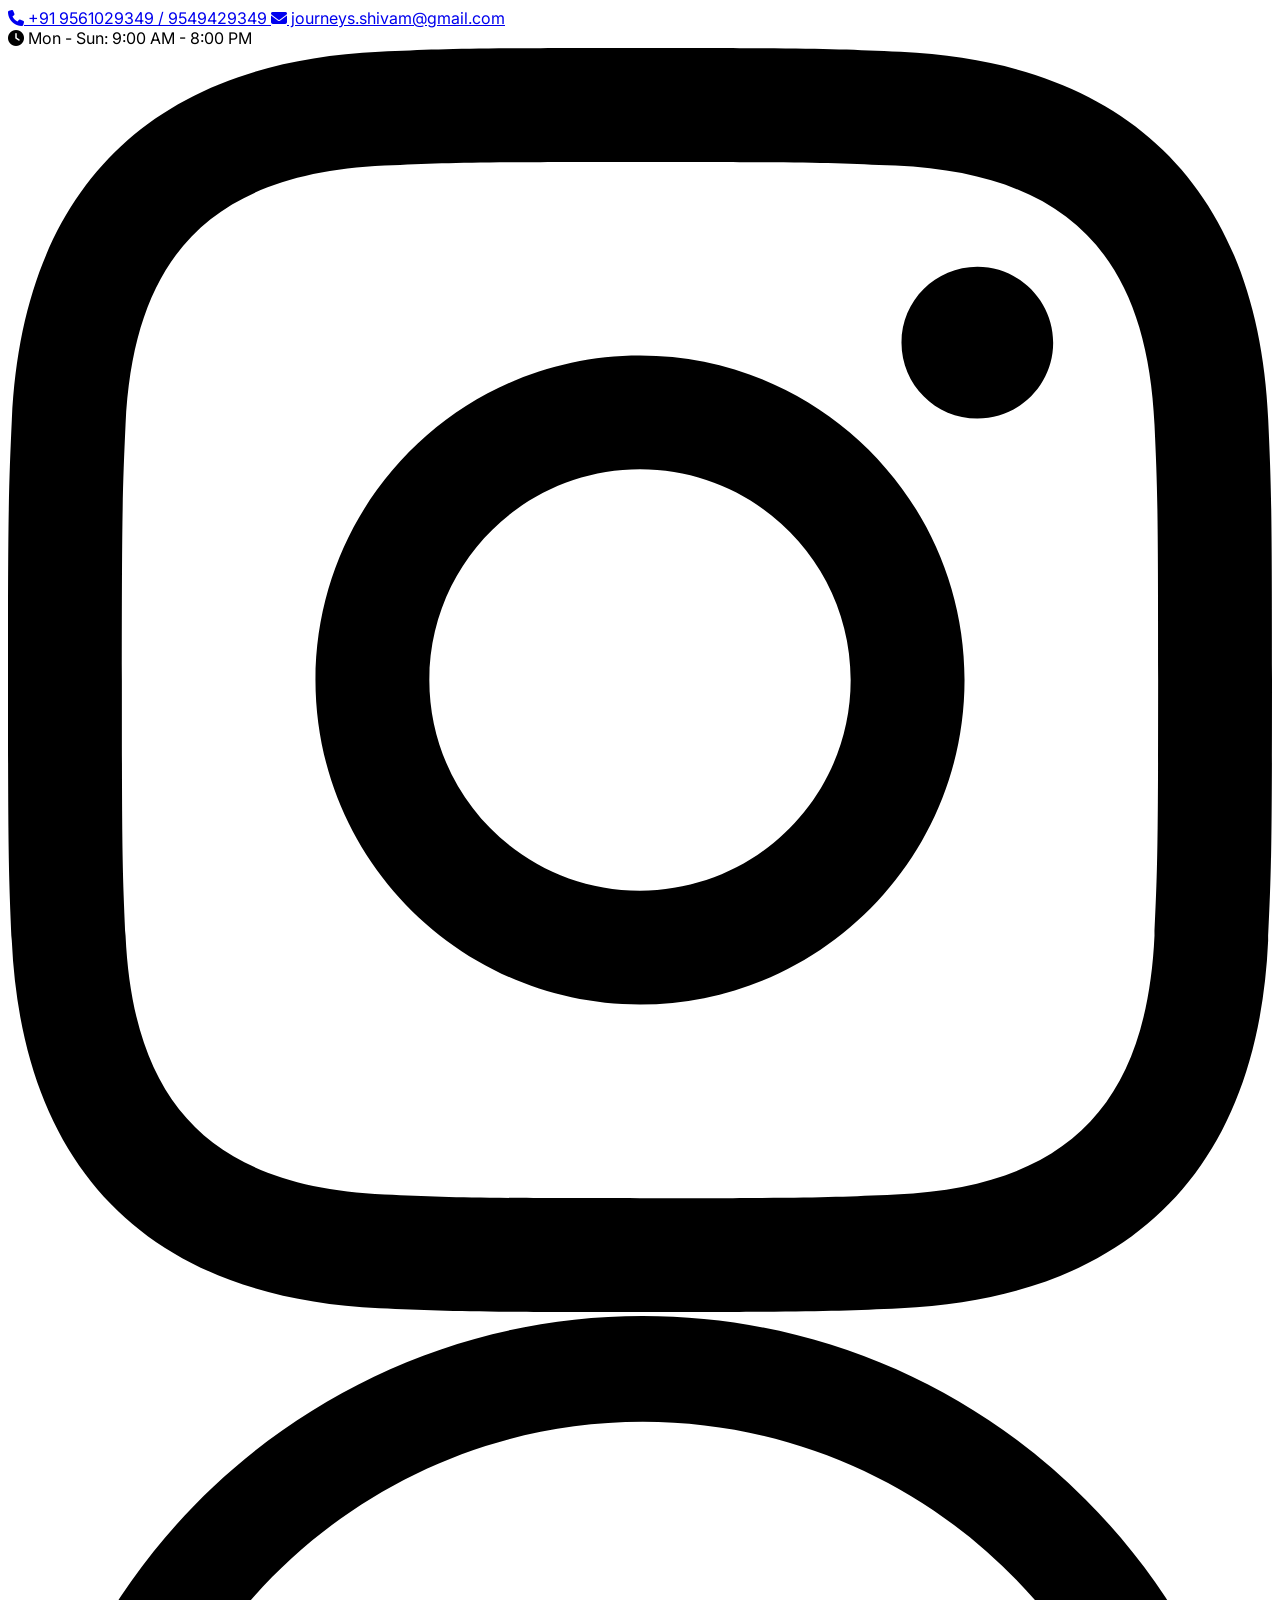
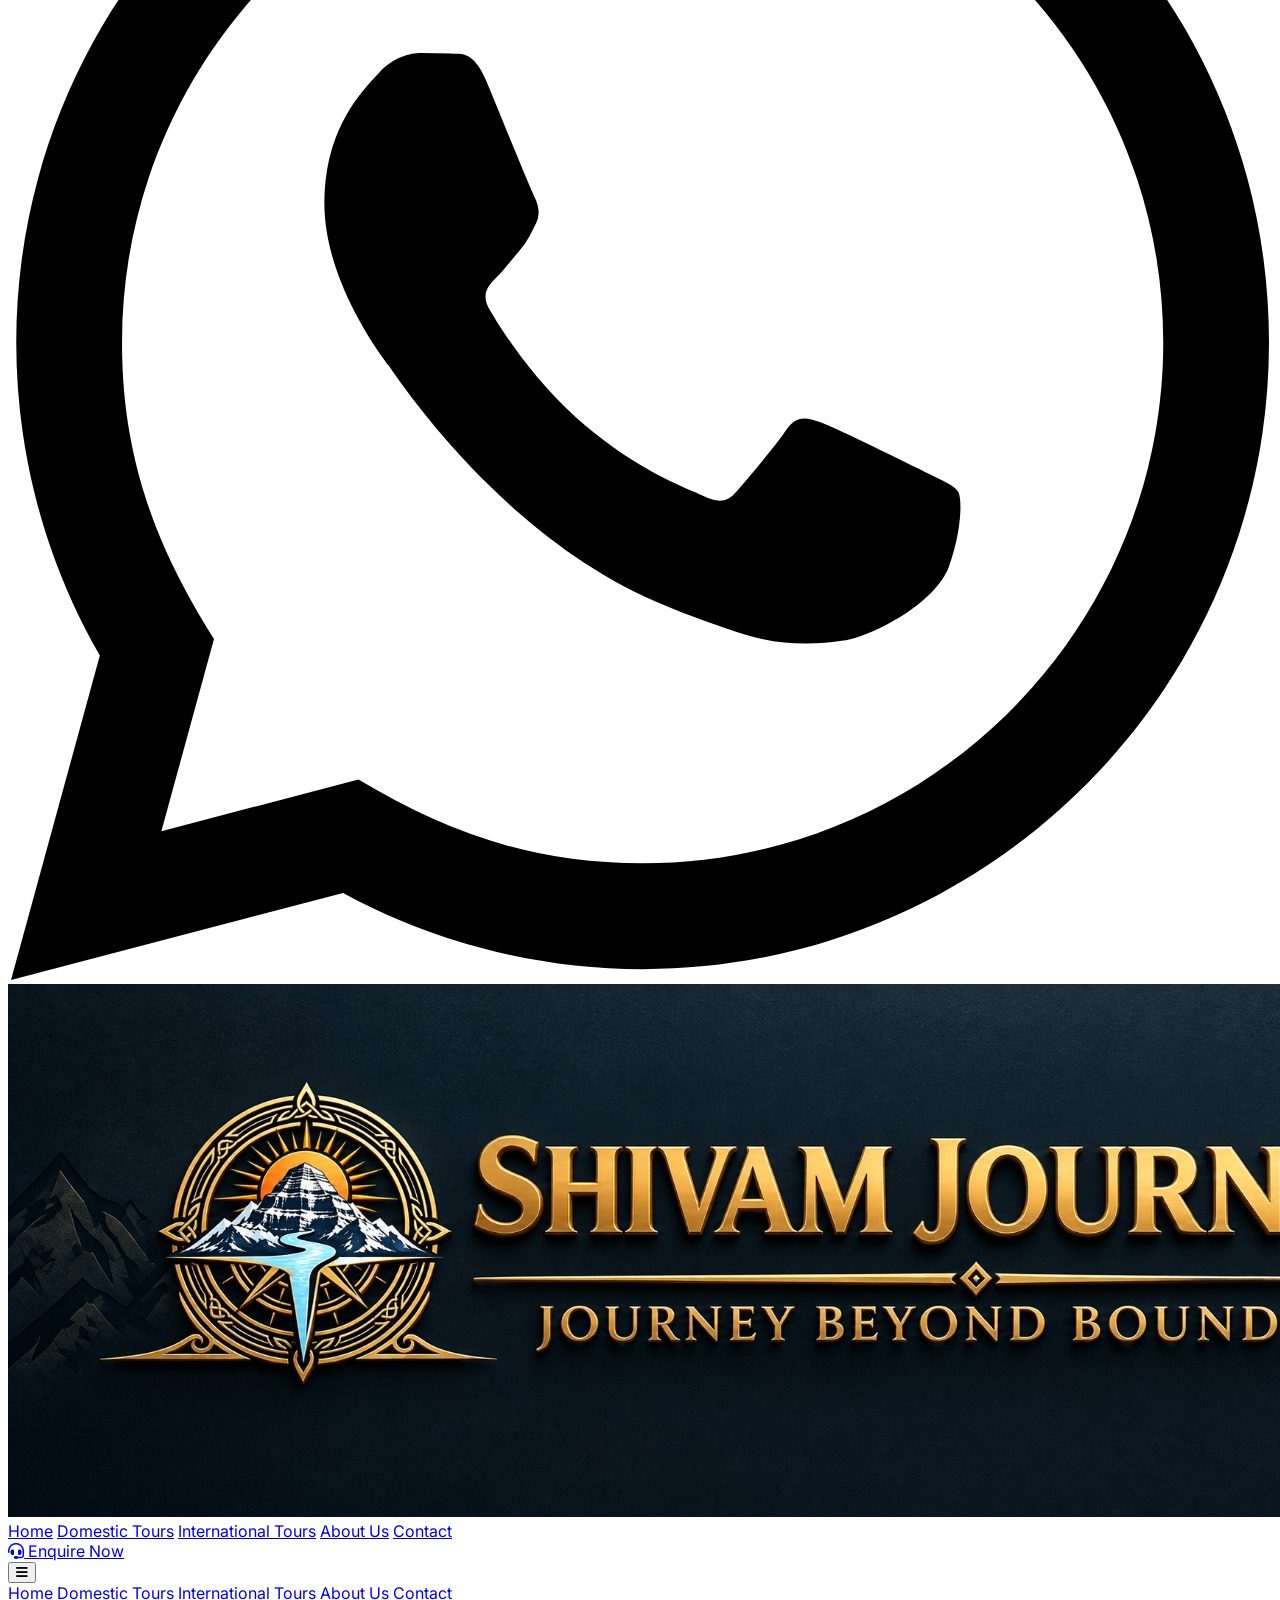
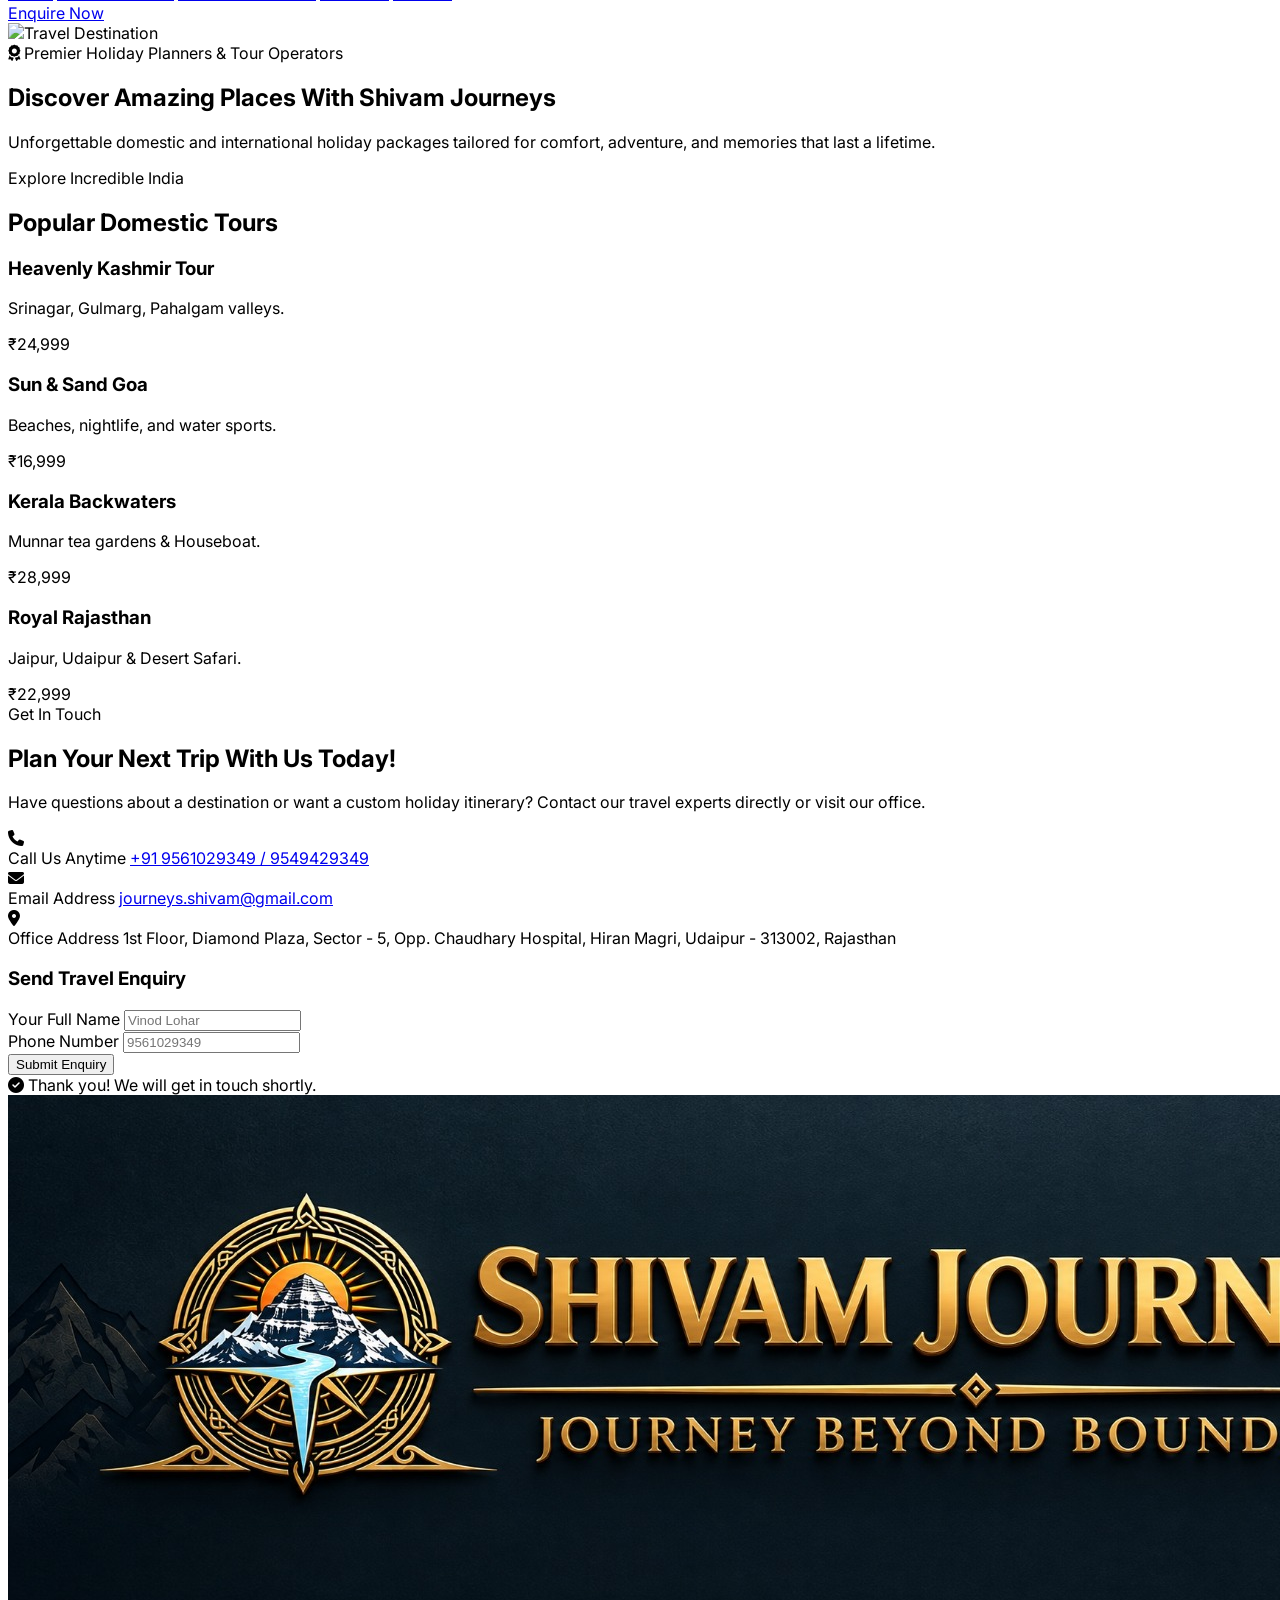
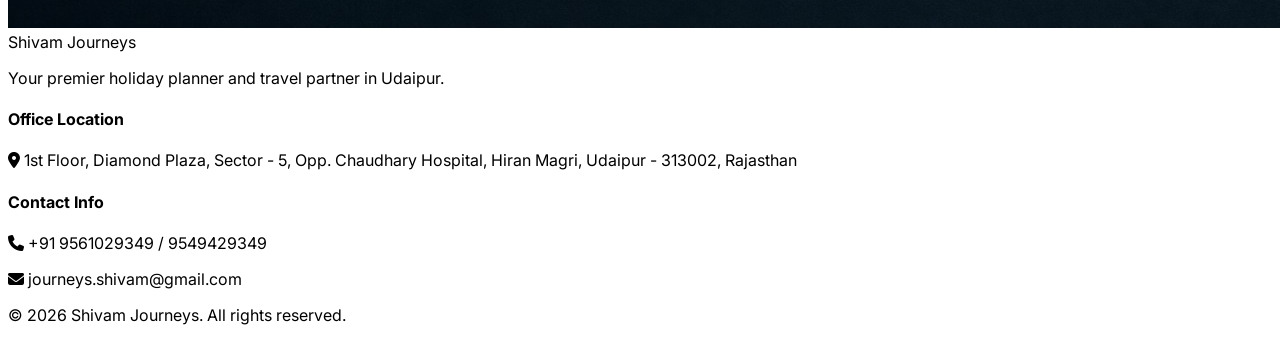
==== commit 3afc9f6b: "edit" ====
--- a/index.html
+++ b/index.html
@@ -38,11 +38,7 @@
             <div class="flex items-center gap-4 text-slate-400">
                 <span><i class="fa-solid fa-clock text-accent-500 mr-1"></i> Mon - Sun: 9:00 AM - 8:00 PM</span>
                 <div class="flex items-center gap-3 ml-2">
-                    <!-- Facebook Icon linked to Instagram -->
-                    <a href="https://www.instagram.com/shivamjourneys/" target="_blank" rel="noopener noreferrer" class="w-7 h-7 bg-slate-800 hover:bg-brand-600 rounded-full flex items-center justify-center text-white transition-colors" title="Facebook">
-                        <svg class="w-3.5 h-3.5 fill-current" viewBox="0 0 24 24"><path d="M9 8H6v4h3v12h5V12h3.642L18 8h-4V6.333C14 5.37 14.5 5 15.5 5H18V0h-3.808C10.5 0 9 1.5 9 4.615V8z"/></svg>
-                    </a>
-                    <!-- Instagram Icon linked to Instagram -->
+                    <!-- Instagram Icon -->
                     <a href="https://www.instagram.com/shivamjourneys/" target="_blank" rel="noopener noreferrer" class="w-7 h-7 bg-slate-800 hover:bg-brand-600 rounded-full flex items-center justify-center text-white transition-colors" title="Instagram">
                         <svg class="w-3.5 h-3.5 fill-current" viewBox="0 0 24 24"><path d="M12 2.163c3.204 0 3.584.012 4.85.07 3.252.148 4.771 1.691 4.919 4.919.058 1.265.069 1.645.069 4.849 0 3.205-.012 3.584-.069 4.849-.149 3.225-1.664 4.771-4.919 4.919-1.266.058-1.644.07-4.85.07-3.204 0-3.584-.012-4.849-.07-3.26-.149-4.771-1.699-4.919-4.92-.058-1.265-.07-1.644-.07-4.849 0-3.204.013-3.583.07-4.849.149-3.227 1.664-4.771 4.919-4.919 1.266-.057 1.645-.069 4.849-.069zm0-2.163c-3.259 0-3.667.014-4.947.072-4.358.2-6.78 2.618-6.98 6.98-.059 1.281-.073 1.689-.073 4.948 0 3.259.014 3.668.072 4.948.2 4.358 2.618 6.78 6.98 6.98 1.281.058 1.689.072 4.948.072 3.259 0 3.668-.014 4.948-.072 4.354-.2 6.782-2.618 6.979-6.98.059-1.28.073-1.689.073-4.948 0-3.259-.014-3.667-.072-4.947-.196-4.354-2.617-6.78-6.979-6.98-1.281-.059-1.69-.073-4.949-.073zm0 5.838c-3.403 0-6.162 2.759-6.162 6.162s2.759 6.163 6.162 6.163 6.162-2.759 6.162-6.163c0-3.403-2.759-6.162-6.162-6.162zm0 10.162c-2.209 0-4-1.79-4-4 0-2.209 1.791-4 4-4s4 1.791 4 4c0 2.21-1.791 4-4 4zm6.406-11.845c-.796 0-1.441.645-1.441 1.44s.645 1.44 1.441 1.44c.795 0 1.439-.645 1.439-1.44s-.644-1.44-1.439-1.44z"/></svg>
                     </a>
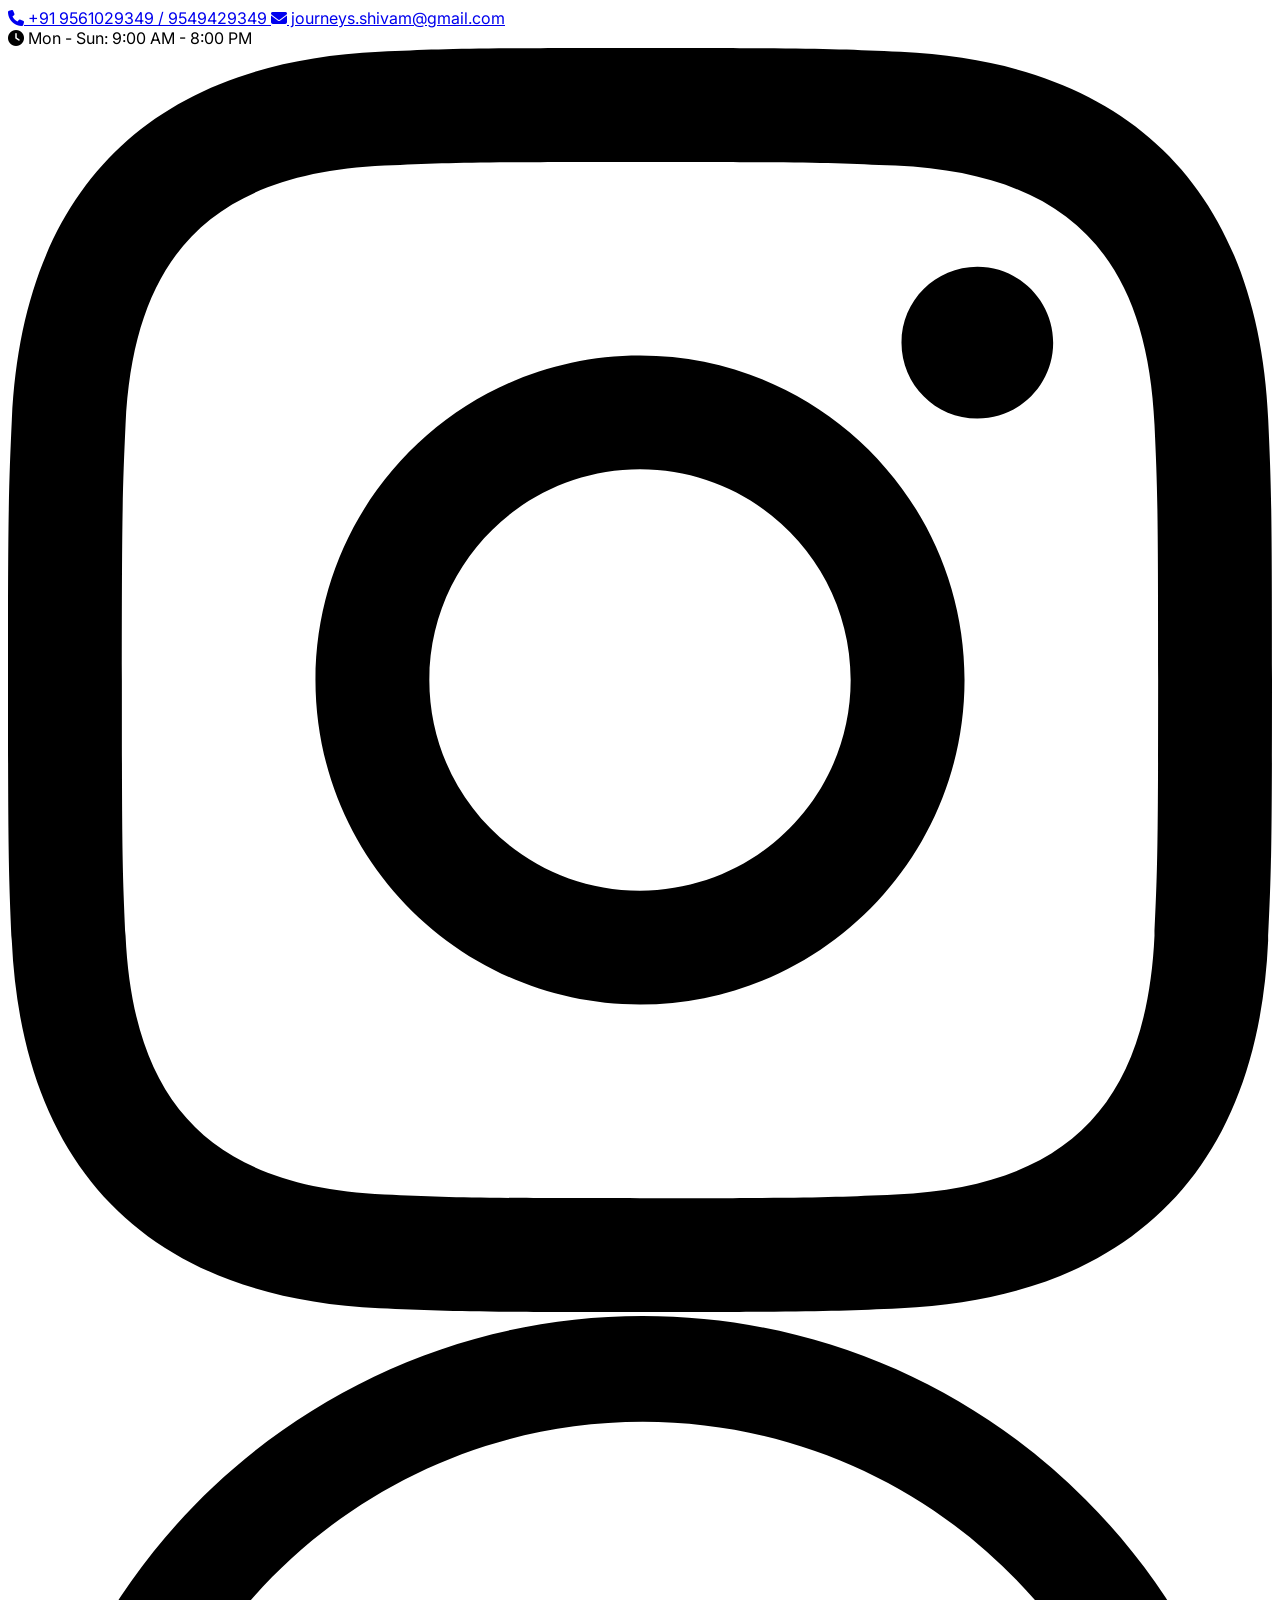
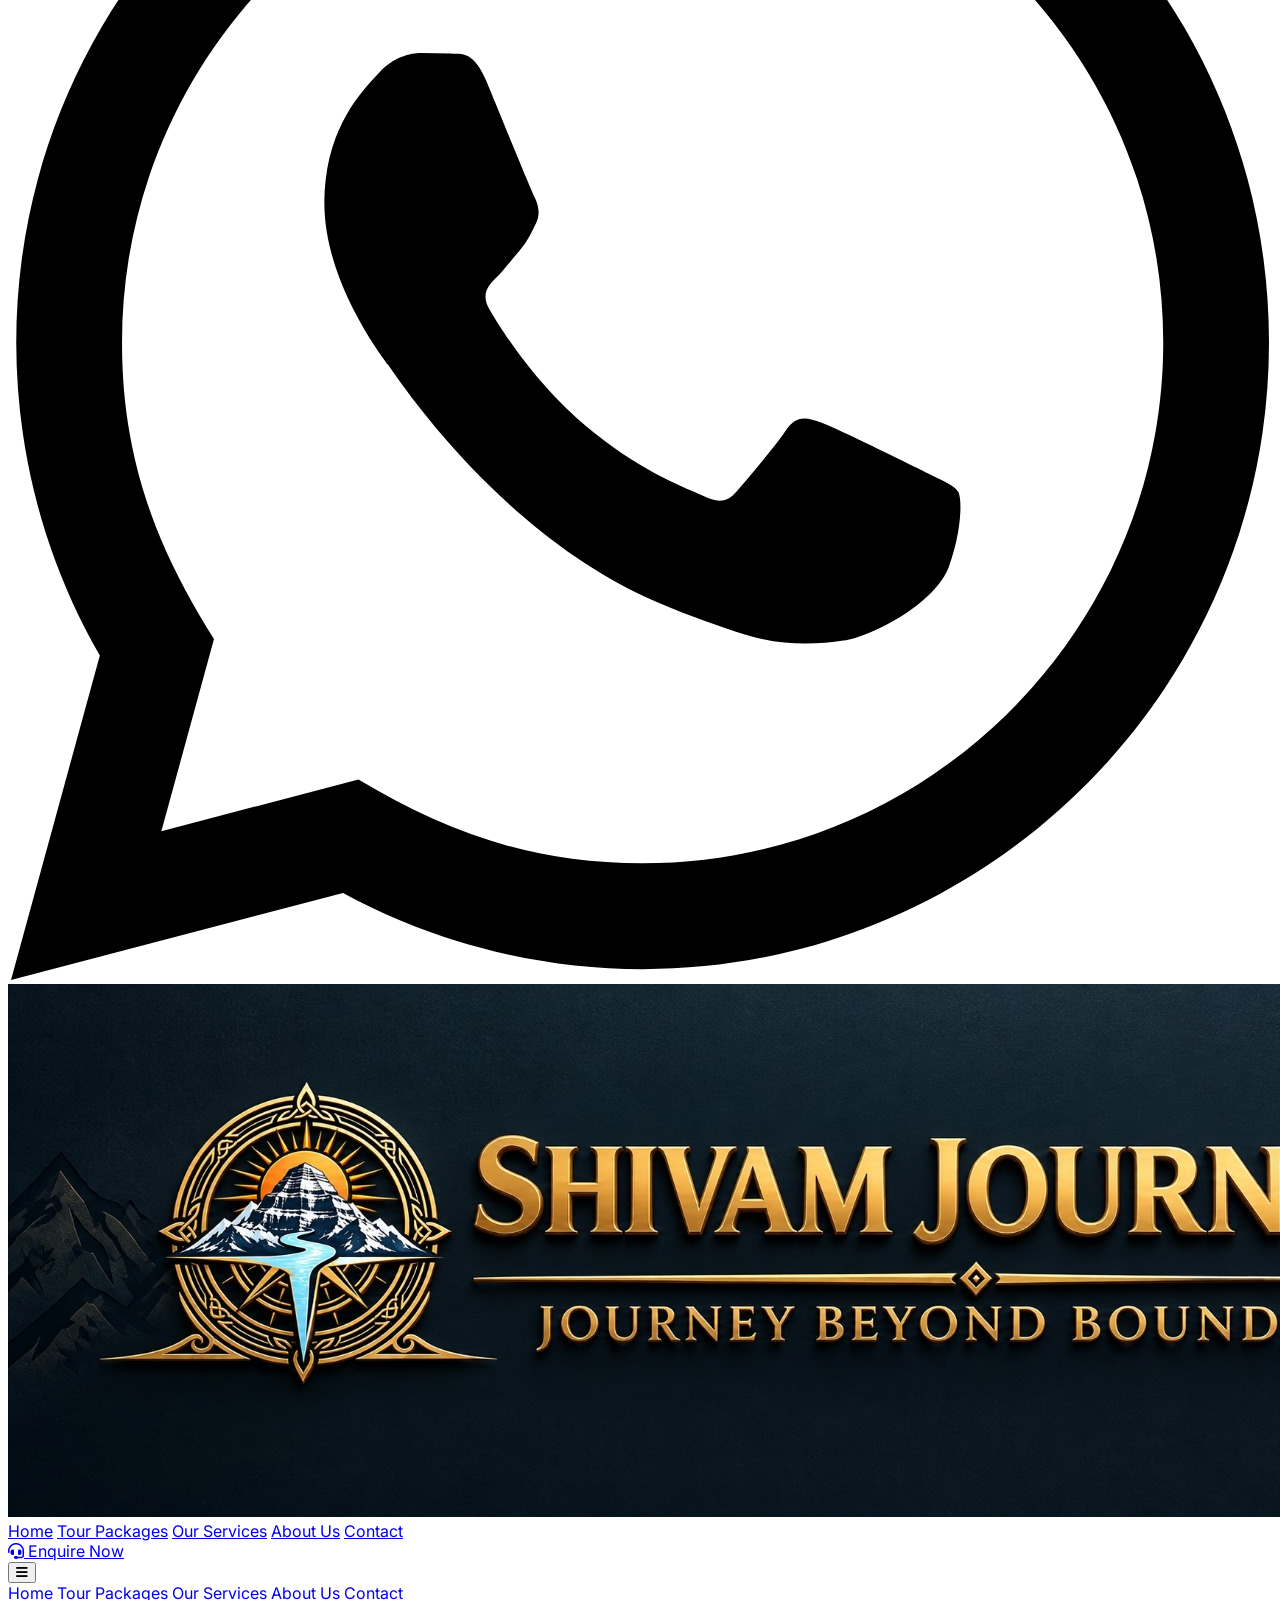
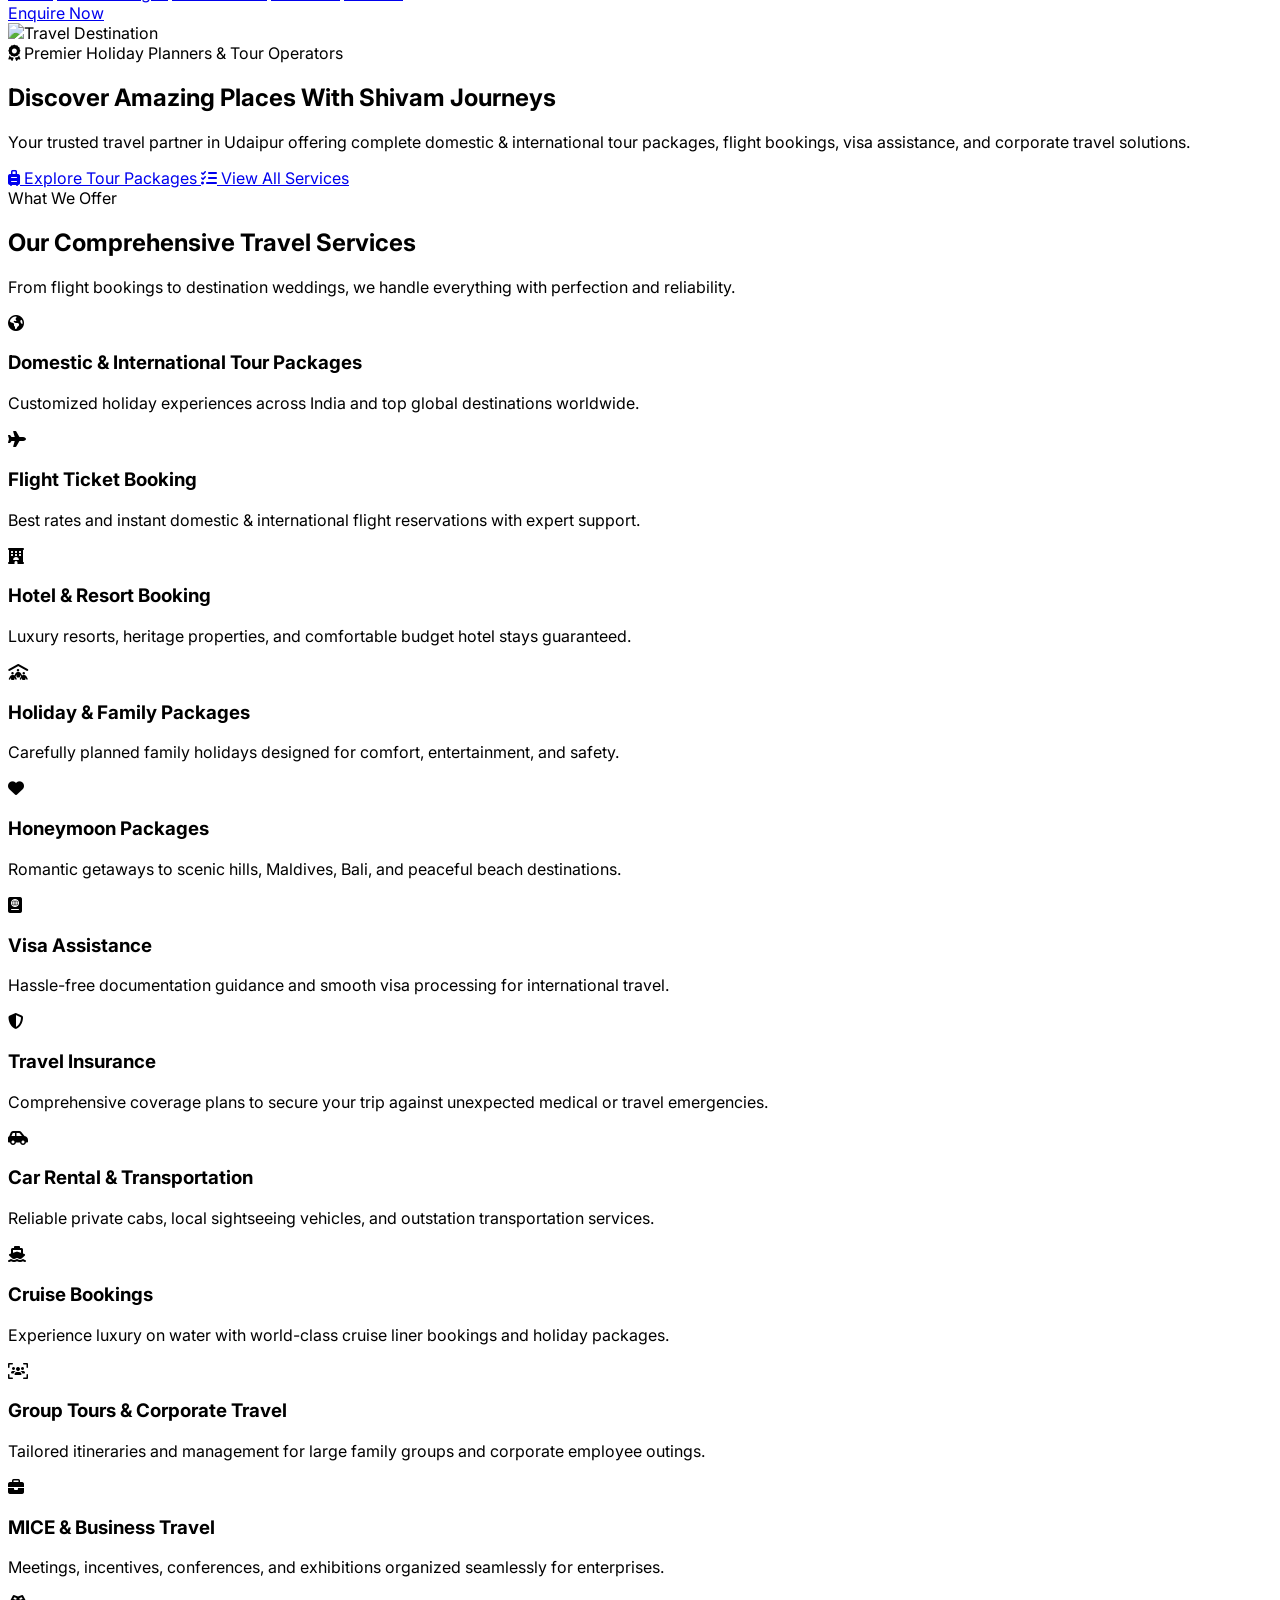
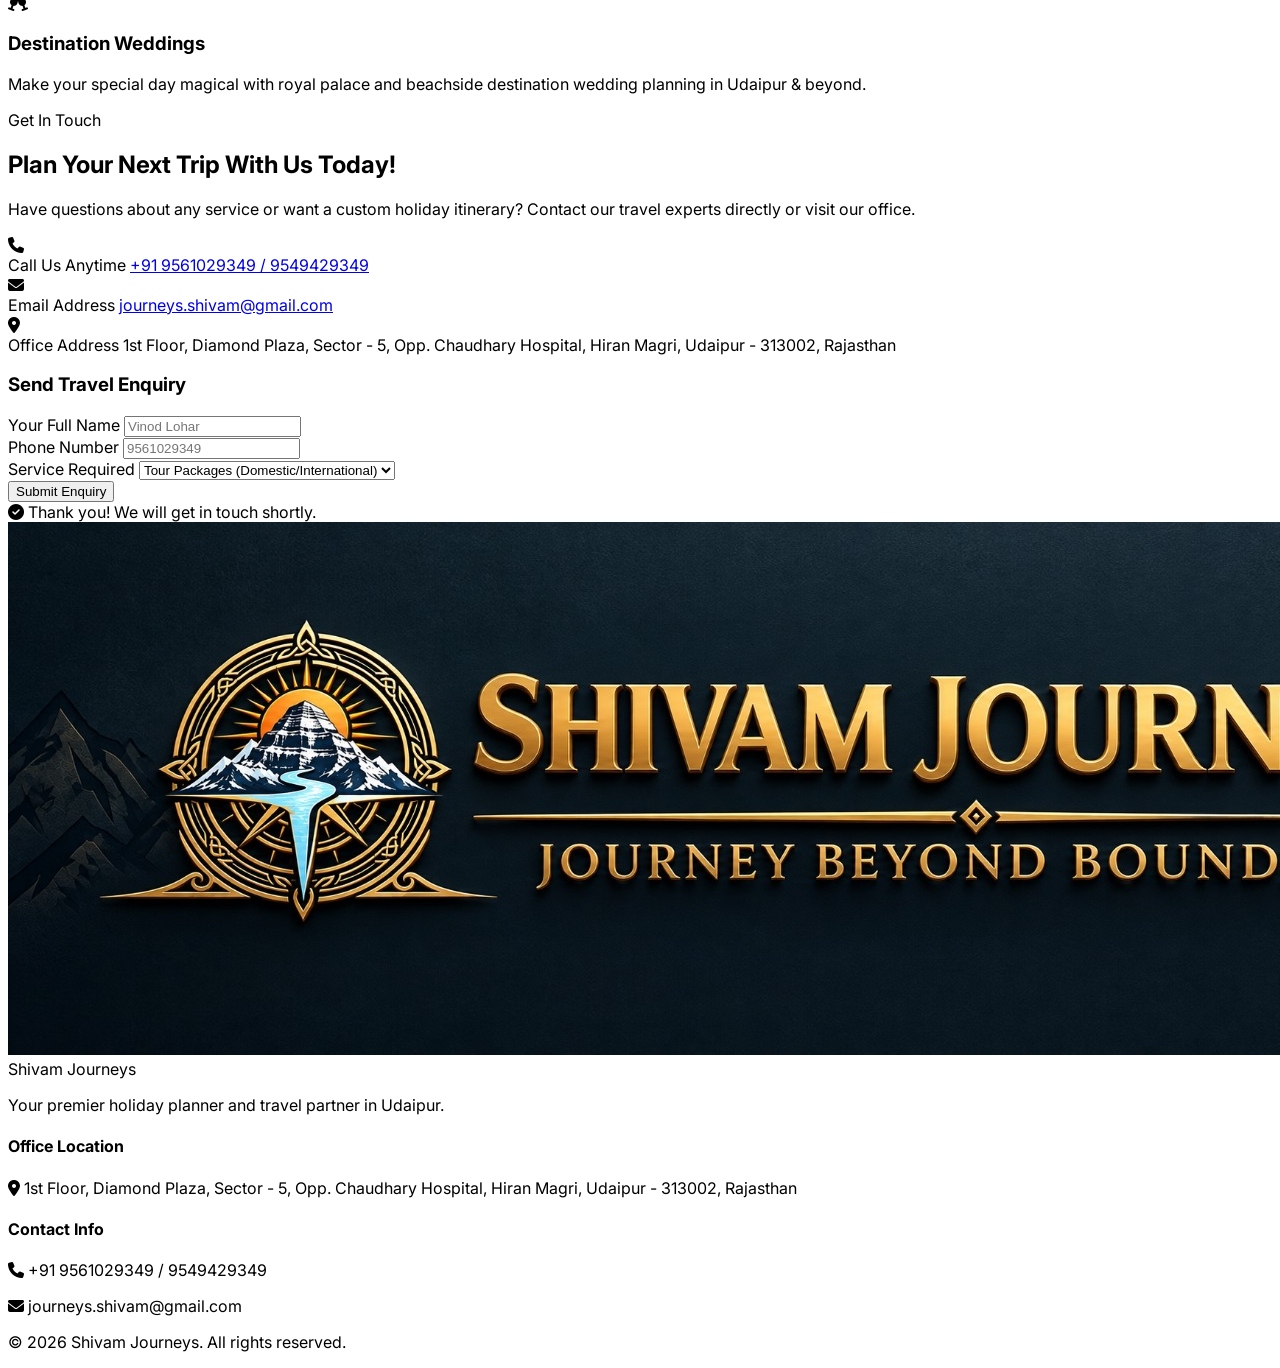
==== commit 850bdbfa: "move tour packages to separate tours page and display 12 services on home page" ====
--- a/index.html
+++ b/index.html
@@ -38,11 +38,9 @@
             <div class="flex items-center gap-4 text-slate-400">
                 <span><i class="fa-solid fa-clock text-accent-500 mr-1"></i> Mon - Sun: 9:00 AM - 8:00 PM</span>
                 <div class="flex items-center gap-3 ml-2">
-                    <!-- Instagram Icon -->
                     <a href="https://www.instagram.com/shivamjourneys/" target="_blank" rel="noopener noreferrer" class="w-7 h-7 bg-slate-800 hover:bg-brand-600 rounded-full flex items-center justify-center text-white transition-colors" title="Instagram">
                         <svg class="w-3.5 h-3.5 fill-current" viewBox="0 0 24 24"><path d="M12 2.163c3.204 0 3.584.012 4.85.07 3.252.148 4.771 1.691 4.919 4.919.058 1.265.069 1.645.069 4.849 0 3.205-.012 3.584-.069 4.849-.149 3.225-1.664 4.771-4.919 4.919-1.266.058-1.644.07-4.85.07-3.204 0-3.584-.012-4.849-.07-3.26-.149-4.771-1.699-4.919-4.92-.058-1.265-.07-1.644-.07-4.849 0-3.204.013-3.583.07-4.849.149-3.227 1.664-4.771 4.919-4.919 1.266-.057 1.645-.069 4.849-.069zm0-2.163c-3.259 0-3.667.014-4.947.072-4.358.2-6.78 2.618-6.98 6.98-.059 1.281-.073 1.689-.073 4.948 0 3.259.014 3.668.072 4.948.2 4.358 2.618 6.78 6.98 6.98 1.281.058 1.689.072 4.948.072 3.259 0 3.668-.014 4.948-.072 4.354-.2 6.782-2.618 6.979-6.98.059-1.28.073-1.689.073-4.948 0-3.259-.014-3.667-.072-4.947-.196-4.354-2.617-6.78-6.979-6.98-1.281-.059-1.69-.073-4.949-.073zm0 5.838c-3.403 0-6.162 2.759-6.162 6.162s2.759 6.163 6.162 6.163 6.162-2.759 6.162-6.163c0-3.403-2.759-6.162-6.162-6.162zm0 10.162c-2.209 0-4-1.79-4-4 0-2.209 1.791-4 4-4s4 1.791 4 4c0 2.21-1.791 4-4 4zm6.406-11.845c-.796 0-1.441.645-1.441 1.44s.645 1.44 1.441 1.44c.795 0 1.439-.645 1.439-1.44s-.644-1.44-1.439-1.44z"/></svg>
                     </a>
-                    <!-- WhatsApp Icon -->
                     <a href="https://wa.me/919561029349" target="_blank" rel="noopener noreferrer" class="w-7 h-7 bg-slate-800 hover:bg-emerald-600 rounded-full flex items-center justify-center text-white transition-colors" title="WhatsApp">
                         <svg class="w-3.5 h-3.5 fill-current" viewBox="0 0 24 24"><path d="M.057 24l1.687-6.163c-1.041-1.804-1.588-3.849-1.587-5.946.003-6.556 5.338-11.891 11.893-11.891 3.181.001 6.167 1.24 8.413 3.488 2.245 2.248 3.481 5.236 3.48 8.414-.003 6.557-5.338 11.892-11.893 11.892-1.99-.001-3.951-.5-5.688-1.448l-6.305 1.654zm6.597-3.807c1.676.995 3.276 1.591 5.392 1.592 5.448 0 9.886-4.434 9.889-9.885.002-5.462-4.415-9.89-9.881-9.892-5.452 0-9.887 4.434-9.889 9.884-.001 2.225.651 3.891 1.746 5.634l-.999 3.648 3.742-.981zm11.387-5.464c-.074-.124-.272-.198-.57-.347-.297-.149-1.758-.868-2.031-.967-.272-.099-.47-.149-.669.149-.198.297-.768.967-.941 1.165-.173.198-.347.223-.644.074-.297-.149-1.255-.462-2.39-1.475-.883-.788-1.48-1.761-1.653-2.059-.173-.297-.018-.458.13-.606.134-.133.297-.347.446-.521.151-.172.2-.296.3-.495.099-.198.05-.372-.025-.521-.075-.148-.669-1.611-.916-2.206-.242-.579-.487-.501-.669-.51l-.57-.01c-.198 0-.52.074-.792.372s-1.04 1.016-1.04 2.479 1.065 2.876 1.213 3.074c.149.198 2.096 3.2 5.076 4.487.709.306 1.263.489 1.694.626.712.226 1.36.194 1.872.118.571-.085 1.758-.719 2.006-1.413.248-.695.248-1.29.173-1.414z"/></svg>
                     </a>
@@ -54,14 +52,14 @@
     <!-- Navigation Bar with Logo -->
     <header class="sticky top-0 z-50 bg-white/95 backdrop-blur-md shadow-sm border-b border-slate-100">
         <div class="max-w-7xl mx-auto px-4 sm:px-8 py-3.5 flex justify-between items-center">
-            <a href="#" class="flex items-center gap-2.5 group">
+            <a href="index.html" class="flex items-center gap-2.5 group">
                 <img src="assets/logo.png" alt="Shivam Journeys Logo" class="h-12 sm:h-14 w-auto object-contain group-hover:scale-105 transition-transform">
             </a>
 
             <nav class="hidden md:flex items-center gap-8 font-medium text-slate-700 text-sm">
-                <a href="#home" class="text-brand-600 font-semibold hover:text-brand-700 transition-colors">Home</a>
-                <a href="#domestic" class="hover:text-brand-600 transition-colors">Domestic Tours</a>
-                <a href="#international" class="hover:text-brand-600 transition-colors">International Tours</a>
+                <a href="index.html" class="text-brand-600 font-semibold hover:text-brand-700 transition-colors">Home</a>
+                <a href="tours.html" class="hover:text-brand-600 transition-colors">Tour Packages</a>
+                <a href="#services" class="hover:text-brand-600 transition-colors">Our Services</a>
                 <a href="#about" class="hover:text-brand-600 transition-colors">About Us</a>
                 <a href="#contact" class="hover:text-brand-600 transition-colors">Contact</a>
             </nav>
@@ -78,9 +76,9 @@
         </div>
 
         <div id="mobile-menu" class="hidden md:hidden bg-white border-b border-slate-200 px-6 py-4 space-y-3 shadow-lg">
-            <a href="#home" class="block text-brand-600 font-semibold py-2">Home</a>
-            <a href="#domestic" class="block text-slate-700 hover:text-brand-600 py-2">Domestic Tours</a>
-            <a href="#international" class="block text-slate-700 hover:text-brand-600 py-2">International Tours</a>
+            <a href="index.html" class="block text-brand-600 font-semibold py-2">Home</a>
+            <a href="tours.html" class="block text-slate-700 hover:text-brand-600 py-2">Tour Packages</a>
+            <a href="#services" class="block text-slate-700 hover:text-brand-600 py-2">Our Services</a>
             <a href="#about" class="block text-slate-700 hover:text-brand-600 py-2">About Us</a>
             <a href="#contact" class="block text-slate-700 hover:text-brand-600 py-2">Contact</a>
             <div class="pt-2">
@@ -106,49 +104,146 @@
                 Discover Amazing Places With <span class="text-brand-400">Shivam Journeys</span>
             </h1>
             <p class="text-slate-300 text-base sm:text-xl max-w-2xl mx-auto mb-10 font-light">
-                Unforgettable domestic and international holiday packages tailored for comfort, adventure, and memories that last a lifetime.
+                Your trusted travel partner in Udaipur offering complete domestic & international tour packages, flight bookings, visa assistance, and corporate travel solutions.
             </p>
+            <div class="flex flex-wrap justify-center gap-4">
+                <a href="tours.html" class="bg-brand-600 hover:bg-brand-700 text-white font-semibold py-3 px-8 rounded-xl text-sm transition-all shadow-lg shadow-brand-600/30">
+                    <i class="fa-solid fa-suitcase-rolling mr-2"></i> Explore Tour Packages
+                </a>
+                <a href="#services" class="bg-white/10 hover:bg-white/20 text-white border border-white/20 font-semibold py-3 px-8 rounded-xl text-sm backdrop-blur-md transition-all">
+                    <i class="fa-solid fa-list-check mr-2"></i> View All Services
+                </a>
+            </div>
         </div>
     </section>
 
-    <!-- Domestic Tours Section -->
-    <section id="domestic" class="py-20 px-4 sm:px-8 max-w-7xl mx-auto">
-        <div class="text-center mb-12">
-            <span class="text-brand-600 font-semibold text-sm uppercase tracking-wider bg-brand-50 px-3 py-1 rounded-full">Explore Incredible India</span>
-            <h2 class="text-3xl sm:text-4xl font-extrabold text-slate-900 mt-2">Popular Domestic Tours</h2>
-        </div>
-        <div class="grid grid-cols-1 sm:grid-cols-2 lg:grid-cols-4 gap-8">
-            <div class="bg-white rounded-2xl overflow-hidden shadow-sm border border-slate-100 p-6">
-                <h3 class="text-xl font-bold text-slate-900 mb-2">Heavenly Kashmir Tour</h3>
-                <p class="text-slate-500 text-sm mb-4">Srinagar, Gulmarg, Pahalgam valleys.</p>
-                <span class="text-lg font-extrabold text-brand-600">₹24,999</span>
-            </div>
-            <div class="bg-white rounded-2xl overflow-hidden shadow-sm border border-slate-100 p-6">
-                <h3 class="text-xl font-bold text-slate-900 mb-2">Sun & Sand Goa</h3>
-                <p class="text-slate-500 text-sm mb-4">Beaches, nightlife, and water sports.</p>
-                <span class="text-lg font-extrabold text-brand-600">₹16,999</span>
-            </div>
-            <div class="bg-white rounded-2xl overflow-hidden shadow-sm border border-slate-100 p-6">
-                <h3 class="text-xl font-bold text-slate-900 mb-2">Kerala Backwaters</h3>
-                <p class="text-slate-500 text-sm mb-4">Munnar tea gardens & Houseboat.</p>
-                <span class="text-lg font-extrabold text-brand-600">₹28,999</span>
-            </div>
-            <div class="bg-white rounded-2xl overflow-hidden shadow-sm border border-slate-100 p-6">
-                <h3 class="text-xl font-bold text-slate-900 mb-2">Royal Rajasthan</h3>
-                <p class="text-slate-500 text-sm mb-4">Jaipur, Udaipur & Desert Safari.</p>
-                <span class="text-lg font-extrabold text-brand-600">₹22,999</span>
+    <!-- 12 Professional Services Section -->
+    <section id="services" class="py-20 px-4 sm:px-8 max-w-7xl mx-auto">
+        <div class="text-center max-w-2xl mx-auto mb-16">
+            <span class="text-brand-600 font-semibold text-sm uppercase tracking-wider bg-brand-50 px-3 py-1 rounded-full">What We Offer</span>
+            <h2 class="text-3xl sm:text-4xl font-extrabold text-slate-900 mt-2">Our Comprehensive Travel Services</h2>
+            <p class="text-slate-500 text-sm mt-3">From flight bookings to destination weddings, we handle everything with perfection and reliability.</p>
+        </div>
+
+        <div class="grid grid-cols-1 sm:grid-cols-2 lg:grid-cols-3 gap-8">
+            <!-- Service 1 -->
+            <div class="bg-white p-8 rounded-2xl shadow-sm border border-slate-100 hover:shadow-xl hover:-translate-y-1 transition-all group">
+                <div class="w-14 h-14 bg-brand-50 text-brand-600 rounded-2xl flex items-center justify-center text-2xl mb-6 group-hover:bg-brand-600 group-hover:text-white transition-colors">
+                    <i class="fa-solid fa-earth-americas"></i>
+                </div>
+                <h3 class="text-xl font-bold text-slate-900 mb-2">Domestic & International Tour Packages</h3>
+                <p class="text-slate-500 text-sm">Customized holiday experiences across India and top global destinations worldwide.</p>
+            </div>
+
+            <!-- Service 2 -->
+            <div class="bg-white p-8 rounded-2xl shadow-sm border border-slate-100 hover:shadow-xl hover:-translate-y-1 transition-all group">
+                <div class="w-14 h-14 bg-brand-50 text-brand-600 rounded-2xl flex items-center justify-center text-2xl mb-6 group-hover:bg-brand-600 group-hover:text-white transition-colors">
+                    <i class="fa-solid fa-plane"></i>
+                </div>
+                <h3 class="text-xl font-bold text-slate-900 mb-2">Flight Ticket Booking</h3>
+                <p class="text-slate-500 text-sm">Best rates and instant domestic & international flight reservations with expert support.</p>
+            </div>
+
+            <!-- Service 3 -->
+            <div class="bg-white p-8 rounded-2xl shadow-sm border border-slate-100 hover:shadow-xl hover:-translate-y-1 transition-all group">
+                <div class="w-14 h-14 bg-brand-50 text-brand-600 rounded-2xl flex items-center justify-center text-2xl mb-6 group-hover:bg-brand-600 group-hover:text-white transition-colors">
+                    <i class="fa-solid fa-hotel"></i>
+                </div>
+                <h3 class="text-xl font-bold text-slate-900 mb-2">Hotel & Resort Booking</h3>
+                <p class="text-slate-500 text-sm">Luxury resorts, heritage properties, and comfortable budget hotel stays guaranteed.</p>
+            </div>
+
+            <!-- Service 4 -->
+            <div class="bg-white p-8 rounded-2xl shadow-sm border border-slate-100 hover:shadow-xl hover:-translate-y-1 transition-all group">
+                <div class="w-14 h-14 bg-brand-50 text-brand-600 rounded-2xl flex items-center justify-center text-2xl mb-6 group-hover:bg-brand-600 group-hover:text-white transition-colors">
+                    <i class="fa-solid fa-people-roof"></i>
+                </div>
+                <h3 class="text-xl font-bold text-slate-900 mb-2">Holiday & Family Packages</h3>
+                <p class="text-slate-500 text-sm">Carefully planned family holidays designed for comfort, entertainment, and safety.</p>
+            </div>
+
+            <!-- Service 5 -->
+            <div class="bg-white p-8 rounded-2xl shadow-sm border border-slate-100 hover:shadow-xl hover:-translate-y-1 transition-all group">
+                <div class="w-14 h-14 bg-brand-50 text-brand-600 rounded-2xl flex items-center justify-center text-2xl mb-6 group-hover:bg-brand-600 group-hover:text-white transition-colors">
+                    <i class="fa-solid fa-heart"></i>
+                </div>
+                <h3 class="text-xl font-bold text-slate-900 mb-2">Honeymoon Packages</h3>
+                <p class="text-slate-500 text-sm">Romantic getaways to scenic hills, Maldives, Bali, and peaceful beach destinations.</p>
+            </div>
+
+            <!-- Service 6 -->
+            <div class="bg-white p-8 rounded-2xl shadow-sm border border-slate-100 hover:shadow-xl hover:-translate-y-1 transition-all group">
+                <div class="w-14 h-14 bg-brand-50 text-brand-600 rounded-2xl flex items-center justify-center text-2xl mb-6 group-hover:bg-brand-600 group-hover:text-white transition-colors">
+                    <i class="fa-solid fa-passport"></i>
+                </div>
+                <h3 class="text-xl font-bold text-slate-900 mb-2">Visa Assistance</h3>
+                <p class="text-slate-500 text-sm">Hassle-free documentation guidance and smooth visa processing for international travel.</p>
+            </div>
+
+            <!-- Service 7 -->
+            <div class="bg-white p-8 rounded-2xl shadow-sm border border-slate-100 hover:shadow-xl hover:-translate-y-1 transition-all group">
+                <div class="w-14 h-14 bg-brand-50 text-brand-600 rounded-2xl flex items-center justify-center text-2xl mb-6 group-hover:bg-brand-600 group-hover:text-white transition-colors">
+                    <i class="fa-solid fa-shield-halved"></i>
+                </div>
+                <h3 class="text-xl font-bold text-slate-900 mb-2">Travel Insurance</h3>
+                <p class="text-slate-500 text-sm">Comprehensive coverage plans to secure your trip against unexpected medical or travel emergencies.</p>
+            </div>
+
+            <!-- Service 8 -->
+            <div class="bg-white p-8 rounded-2xl shadow-sm border border-slate-100 hover:shadow-xl hover:-translate-y-1 transition-all group">
+                <div class="w-14 h-14 bg-brand-50 text-brand-600 rounded-2xl flex items-center justify-center text-2xl mb-6 group-hover:bg-brand-600 group-hover:text-white transition-colors">
+                    <i class="fa-solid fa-car-side"></i>
+                </div>
+                <h3 class="text-xl font-bold text-slate-900 mb-2">Car Rental & Transportation</h3>
+                <p class="text-slate-500 text-sm">Reliable private cabs, local sightseeing vehicles, and outstation transportation services.</p>
+            </div>
+
+            <!-- Service 9 -->
+            <div class="bg-white p-8 rounded-2xl shadow-sm border border-slate-100 hover:shadow-xl hover:-translate-y-1 transition-all group">
+                <div class="w-14 h-14 bg-brand-50 text-brand-600 rounded-2xl flex items-center justify-center text-2xl mb-6 group-hover:bg-brand-600 group-hover:text-white transition-colors">
+                    <i class="fa-solid fa-ship"></i>
+                </div>
+                <h3 class="text-xl font-bold text-slate-900 mb-2">Cruise Bookings</h3>
+                <p class="text-slate-500 text-sm">Experience luxury on water with world-class cruise liner bookings and holiday packages.</p>
+            </div>
+
+            <!-- Service 10 -->
+            <div class="bg-white p-8 rounded-2xl shadow-sm border border-slate-100 hover:shadow-xl hover:-translate-y-1 transition-all group">
+                <div class="w-14 h-14 bg-brand-50 text-brand-600 rounded-2xl flex items-center justify-center text-2xl mb-6 group-hover:bg-brand-600 group-hover:text-white transition-colors">
+                    <i class="fa-solid fa-users-viewfinder"></i>
+                </div>
+                <h3 class="text-xl font-bold text-slate-900 mb-2">Group Tours & Corporate Travel</h3>
+                <p class="text-slate-500 text-sm">Tailored itineraries and management for large family groups and corporate employee outings.</p>
+            </div>
+
+            <!-- Service 11 -->
+            <div class="bg-white p-8 rounded-2xl shadow-sm border border-slate-100 hover:shadow-xl hover:-translate-y-1 transition-all group">
+                <div class="w-14 h-14 bg-brand-50 text-brand-600 rounded-2xl flex items-center justify-center text-2xl mb-6 group-hover:bg-brand-600 group-hover:text-white transition-colors">
+                    <i class="fa-solid fa-briefcase"></i>
+                </div>
+                <h3 class="text-xl font-bold text-slate-900 mb-2">MICE & Business Travel</h3>
+                <p class="text-slate-500 text-sm">Meetings, incentives, conferences, and exhibitions organized seamlessly for enterprises.</p>
+            </div>
+
+            <!-- Service 12 -->
+            <div class="bg-white p-8 rounded-2xl shadow-sm border border-slate-100 hover:shadow-xl hover:-translate-y-1 transition-all group">
+                <div class="w-14 h-14 bg-brand-50 text-brand-600 rounded-2xl flex items-center justify-center text-2xl mb-6 group-hover:bg-brand-600 group-hover:text-white transition-colors">
+                    <i class="fa-solid fa-champagne-glasses"></i>
+                </div>
+                <h3 class="text-xl font-bold text-slate-900 mb-2">Destination Weddings</h3>
+                <p class="text-slate-500 text-sm">Make your special day magical with royal palace and beachside destination wedding planning in Udaipur & beyond.</p>
             </div>
         </div>
     </section>
 
-    <!-- Contact Section with Updated Address -->
+    <!-- Contact Section -->
     <section id="contact" class="py-20 bg-slate-900 text-white px-4 sm:px-8">
         <div class="max-w-7xl mx-auto grid grid-cols-1 lg:grid-cols-2 gap-12 items-center">
             <div>
                 <span class="text-brand-400 font-semibold text-sm uppercase tracking-wider bg-brand-950 px-3 py-1 rounded-full border border-brand-800">Get In Touch</span>
                 <h2 class="text-3xl sm:text-5xl font-extrabold mt-3 mb-6">Plan Your Next Trip With Us Today!</h2>
                 <p class="text-slate-300 text-base mb-8">
-                    Have questions about a destination or want a custom holiday itinerary? Contact our travel experts directly or visit our office.
+                    Have questions about any service or want a custom holiday itinerary? Contact our travel experts directly or visit our office.
                 </p>
 
                 <div class="space-y-6">
@@ -187,7 +282,18 @@
                         <label class="block text-xs font-semibold text-slate-500 uppercase mb-1">Phone Number</label>
                         <input type="tel" id="phone" required placeholder="9561029349" class="w-full bg-slate-100 border border-slate-200 rounded-xl px-4 py-3 text-sm focus:outline-none">
                     </div>
-                    <button type="submit" class="w-full bg-brand-600 text-white font-semibold py-3.5 rounded-xl text-sm">Submit Enquiry</button>
+                    <div>
+                        <label class="block text-xs font-semibold text-slate-500 uppercase mb-1">Service Required</label>
+                        <select id="service" class="w-full bg-slate-100 border border-slate-200 rounded-xl px-4 py-3 text-sm focus:outline-none cursor-pointer">
+                            <option>Tour Packages (Domestic/International)</option>
+                            <option>Flight Ticket Booking</option>
+                            <option>Hotel & Resort Booking</option>
+                            <option>Visa Assistance / Insurance</option>
+                            <option>Destination Wedding / MICE</option>
+                            <option>Other Services</option>
+                        </select>
+                    </div>
+                    <button type="submit" class="w-full bg-brand-600 hover:bg-brand-700 text-white font-semibold py-3.5 rounded-xl text-sm transition-all shadow-md shadow-brand-600/30">Submit Enquiry</button>
                     <div id="success-message" class="hidden text-center bg-emerald-50 text-emerald-700 p-3 rounded-xl text-sm font-medium">
                         <i class="fa-solid fa-circle-check mr-2"></i> Thank you! We will get in touch shortly.
                     </div>
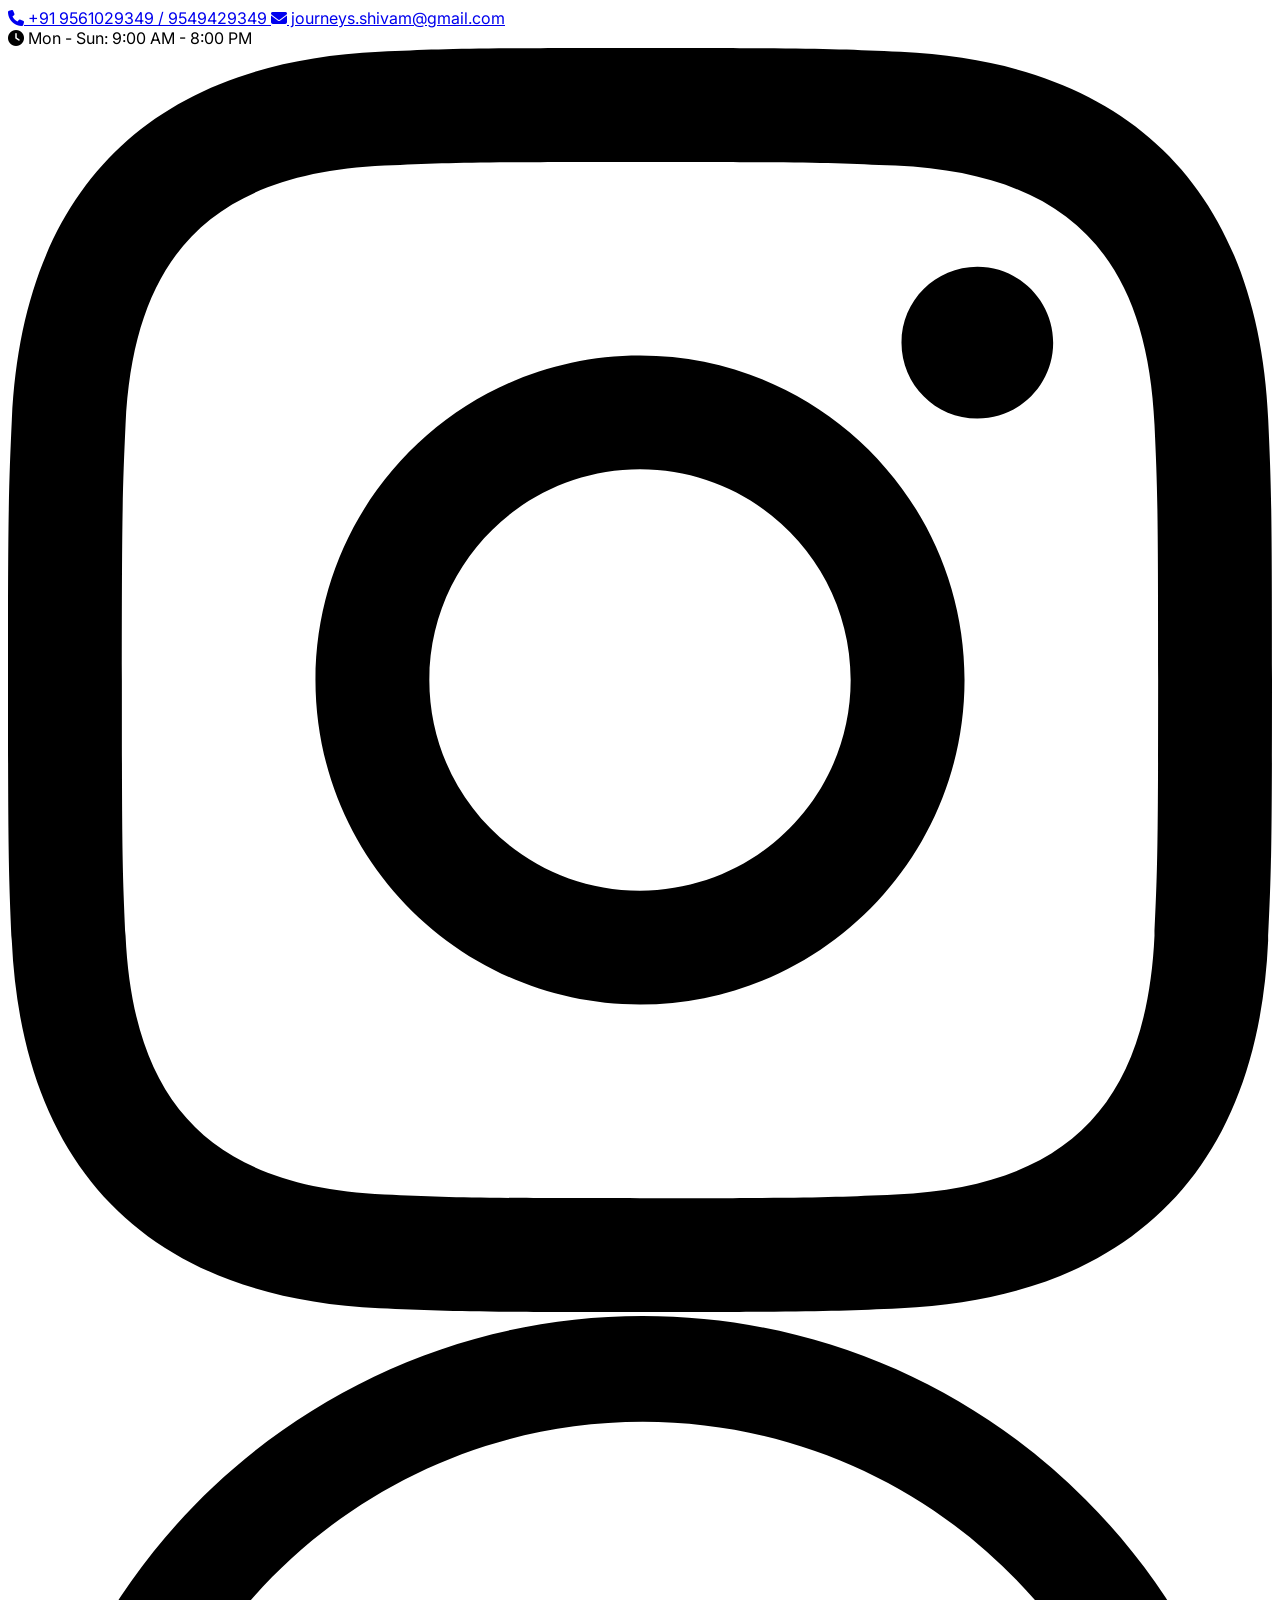
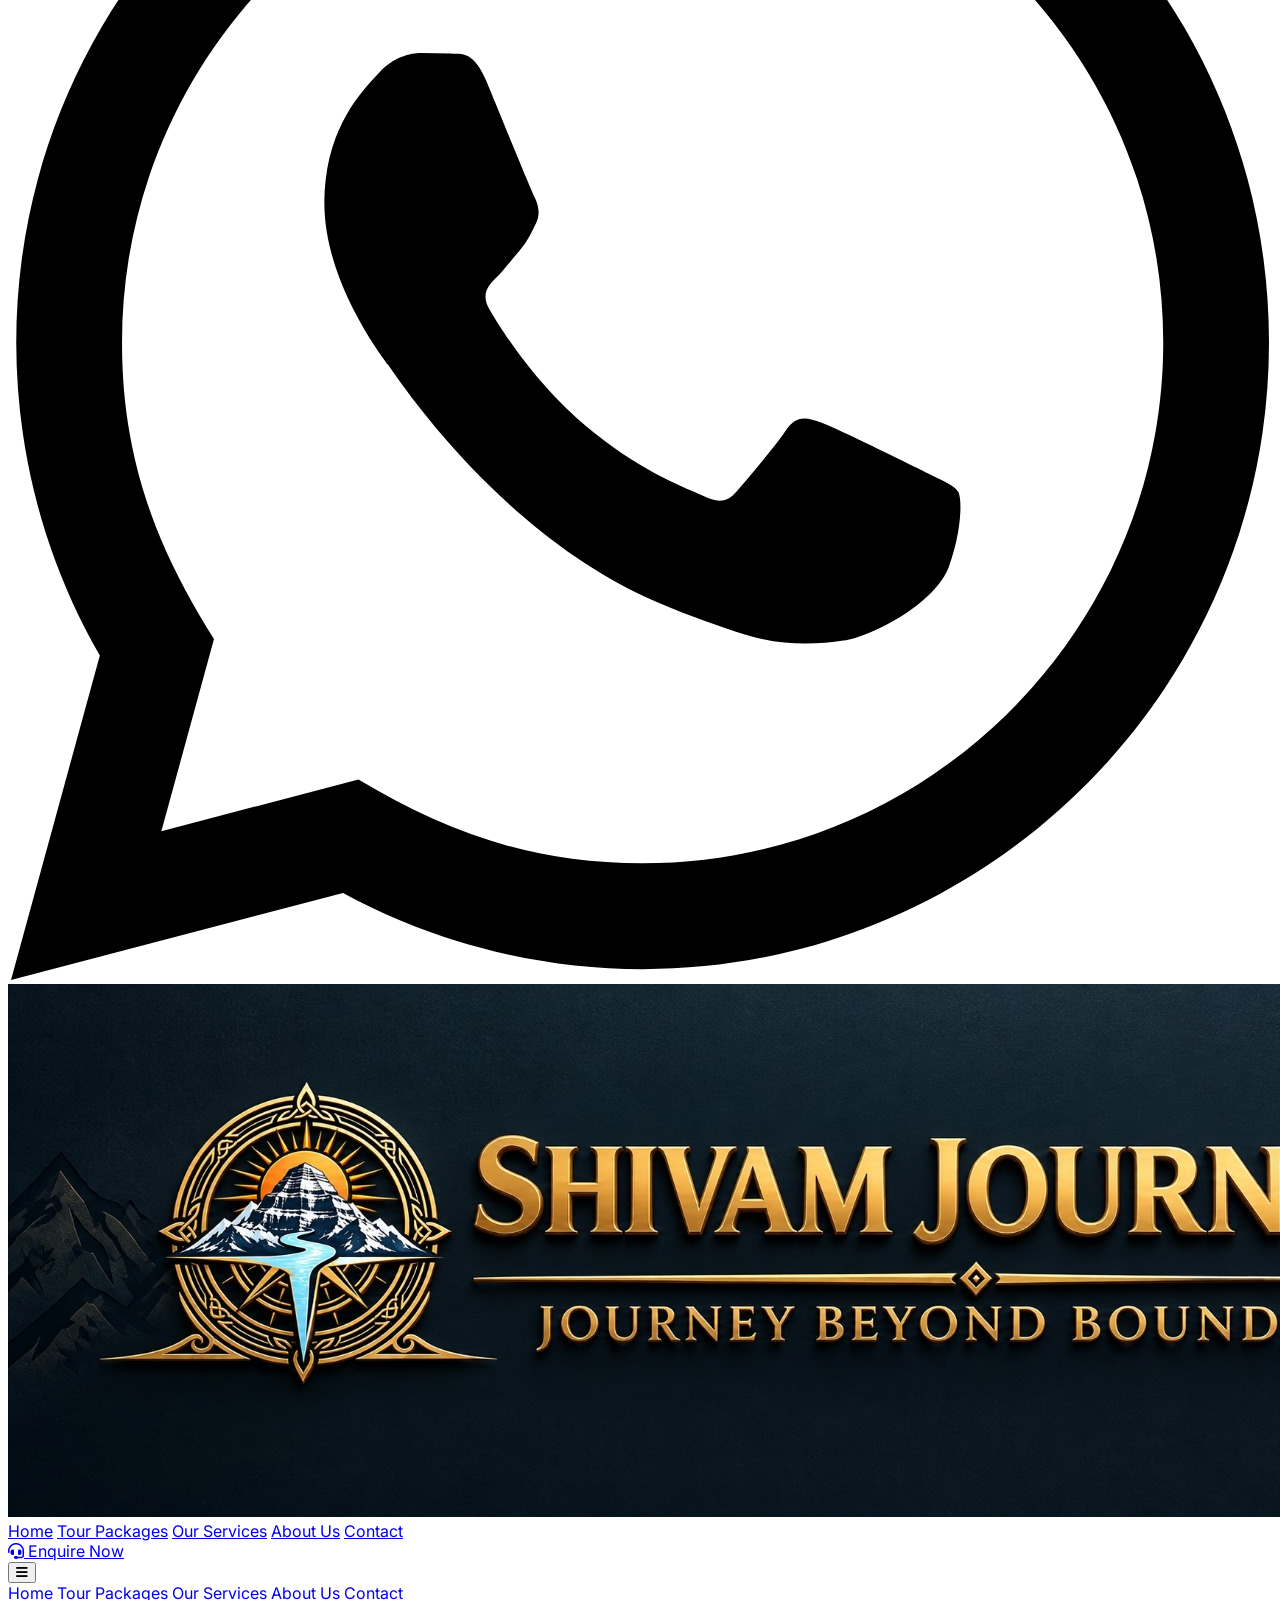
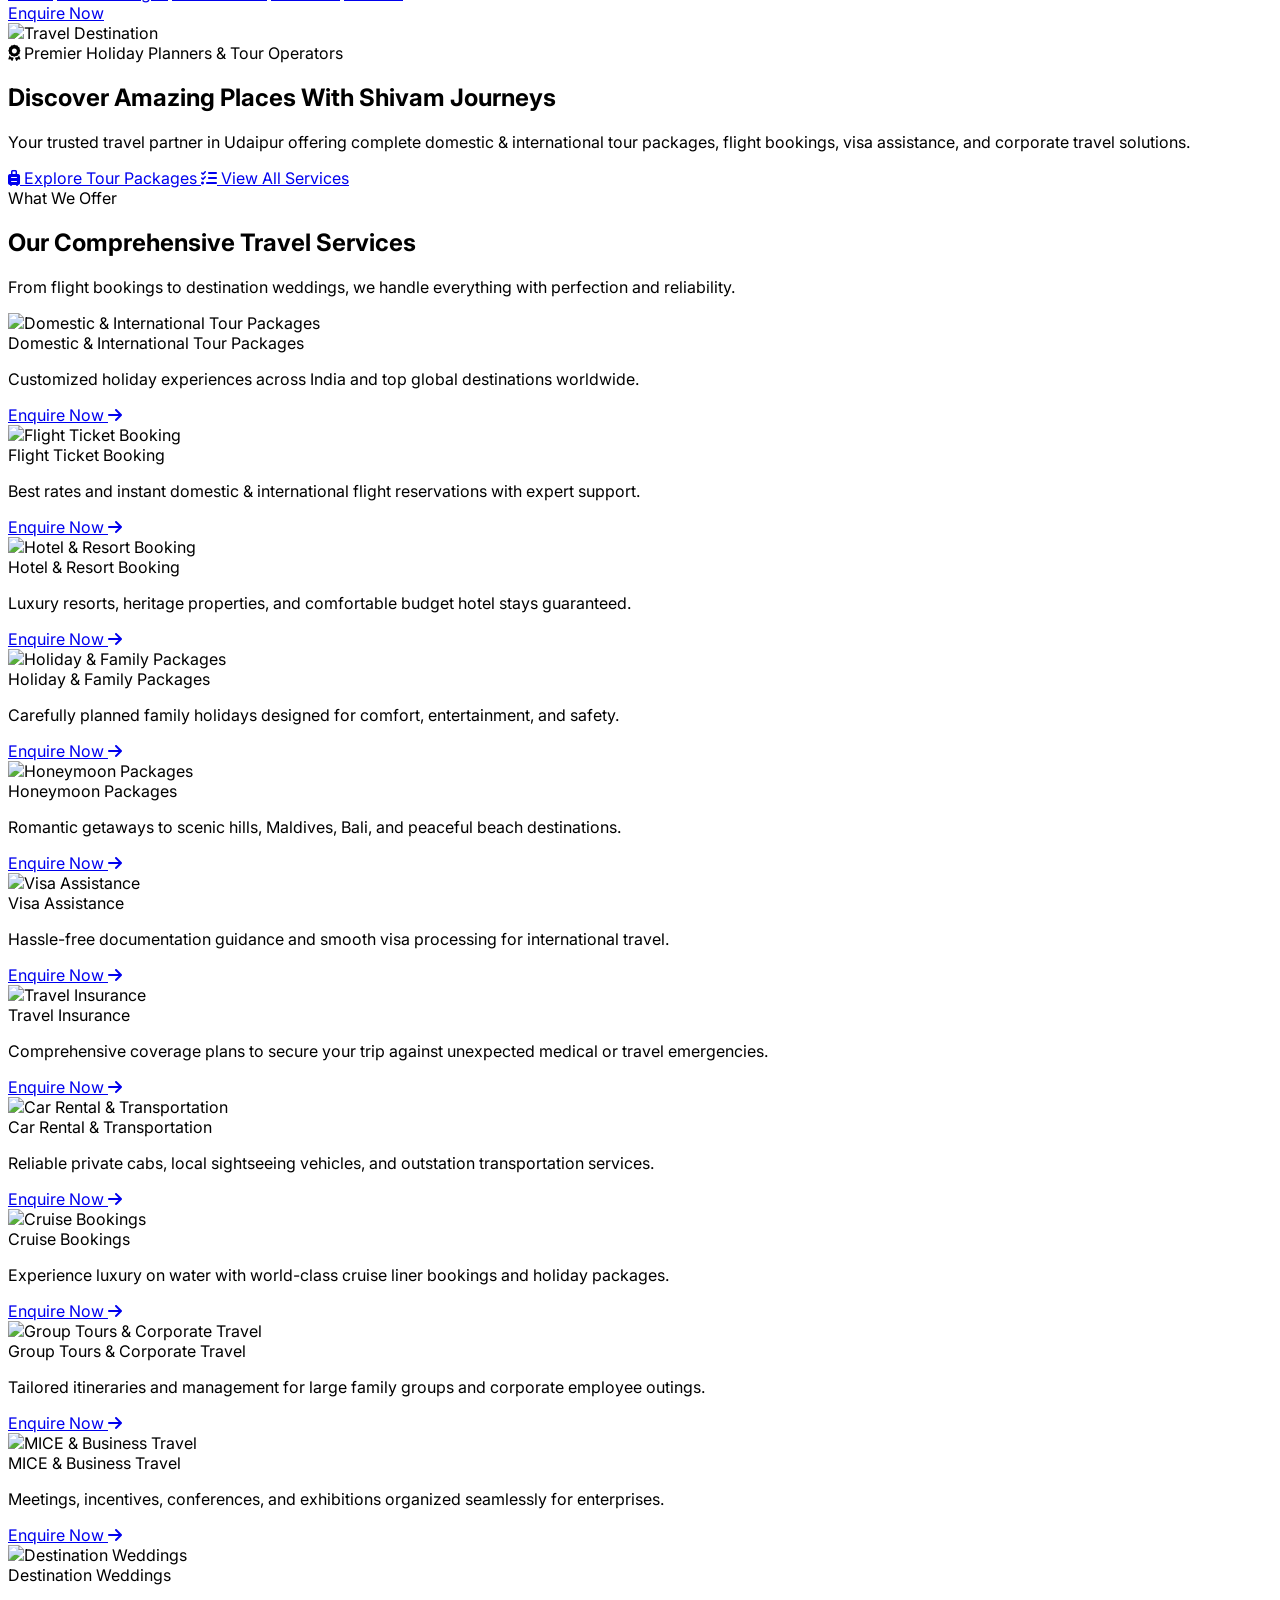
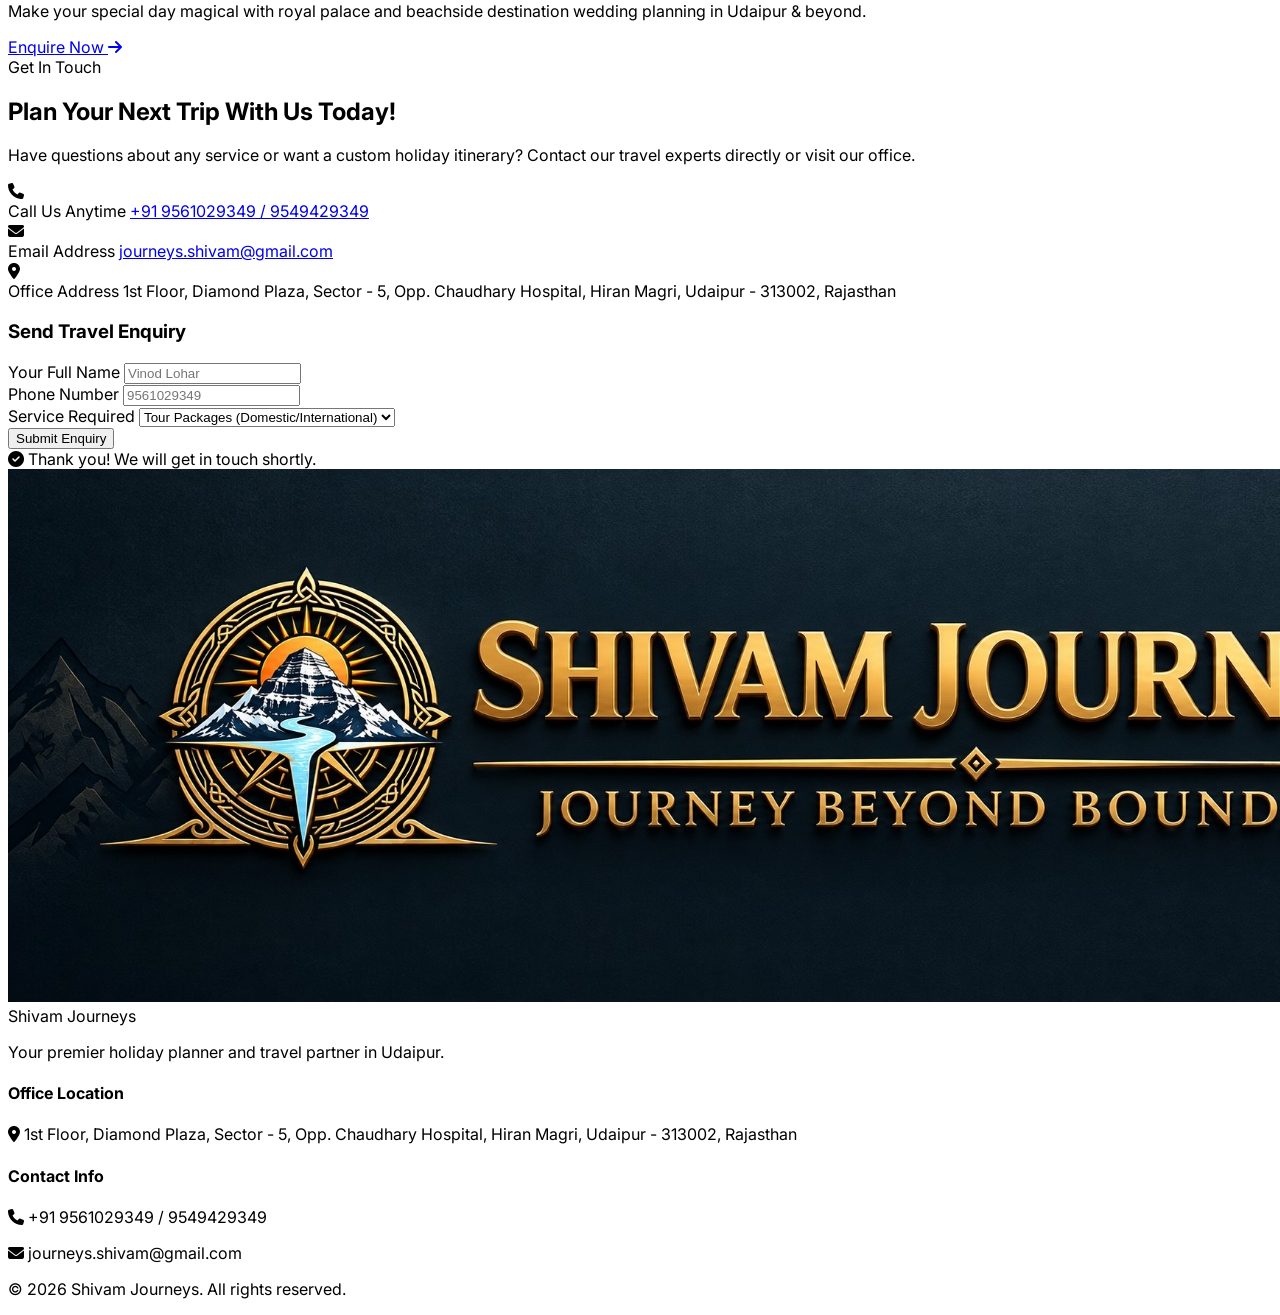
==== commit 516de9d4: "homeimages" ====
--- a/index.html
+++ b/index.html
@@ -117,7 +117,7 @@
         </div>
     </section>
 
-    <!-- 12 Professional Services Section -->
+    <!-- 12 Professional Services Section with Real Images -->
     <section id="services" class="py-20 px-4 sm:px-8 max-w-7xl mx-auto">
         <div class="text-center max-w-2xl mx-auto mb-16">
             <span class="text-brand-600 font-semibold text-sm uppercase tracking-wider bg-brand-50 px-3 py-1 rounded-full">What We Offer</span>
@@ -127,111 +127,159 @@
 
         <div class="grid grid-cols-1 sm:grid-cols-2 lg:grid-cols-3 gap-8">
             <!-- Service 1 -->
-            <div class="bg-white p-8 rounded-2xl shadow-sm border border-slate-100 hover:shadow-xl hover:-translate-y-1 transition-all group">
-                <div class="w-14 h-14 bg-brand-50 text-brand-600 rounded-2xl flex items-center justify-center text-2xl mb-6 group-hover:bg-brand-600 group-hover:text-white transition-colors">
-                    <i class="fa-solid fa-earth-americas"></i>
-                </div>
-                <h3 class="text-xl font-bold text-slate-900 mb-2">Domestic & International Tour Packages</h3>
-                <p class="text-slate-500 text-sm">Customized holiday experiences across India and top global destinations worldwide.</p>
+            <div class="bg-white rounded-2xl overflow-hidden shadow-sm border border-slate-100 hover:shadow-xl hover:-translate-y-1 transition-all group flex flex-col">
+                <div class="h-52 overflow-hidden relative">
+                    <img src="https://images.unsplash.com/photo-1488646953014-85cb44e25828?auto=format&fit=crop&w=800&q=80" alt="Domestic & International Tour Packages" class="w-full h-full object-cover group-hover:scale-110 transition-transform duration-500">
+                    <div class="absolute inset-0 bg-gradient-to-t from-slate-950/60 via-transparent to-transparent"></div>
+                    <span class="absolute bottom-3 left-4 text-white font-bold text-lg">Domestic & International Tour Packages</span>
+                </div>
+                <div class="p-6 flex flex-col flex-grow">
+                    <p class="text-slate-500 text-sm flex-grow">Customized holiday experiences across India and top global destinations worldwide.</p>
+                    <a href="#contact" class="mt-4 inline-flex items-center text-brand-600 font-semibold text-sm hover:text-brand-700">Enquire Now <i class="fa-solid fa-arrow-right ml-2 text-xs"></i></a>
+                </div>
             </div>
 
             <!-- Service 2 -->
-            <div class="bg-white p-8 rounded-2xl shadow-sm border border-slate-100 hover:shadow-xl hover:-translate-y-1 transition-all group">
-                <div class="w-14 h-14 bg-brand-50 text-brand-600 rounded-2xl flex items-center justify-center text-2xl mb-6 group-hover:bg-brand-600 group-hover:text-white transition-colors">
-                    <i class="fa-solid fa-plane"></i>
-                </div>
-                <h3 class="text-xl font-bold text-slate-900 mb-2">Flight Ticket Booking</h3>
-                <p class="text-slate-500 text-sm">Best rates and instant domestic & international flight reservations with expert support.</p>
+            <div class="bg-white rounded-2xl overflow-hidden shadow-sm border border-slate-100 hover:shadow-xl hover:-translate-y-1 transition-all group flex flex-col">
+                <div class="h-52 overflow-hidden relative">
+                    <img src="https://images.unsplash.com/photo-1436491865332-7a61a109cc05?auto=format&fit=crop&w=800&q=80" alt="Flight Ticket Booking" class="w-full h-full object-cover group-hover:scale-110 transition-transform duration-500">
+                    <div class="absolute inset-0 bg-gradient-to-t from-slate-950/60 via-transparent to-transparent"></div>
+                    <span class="absolute bottom-3 left-4 text-white font-bold text-lg">Flight Ticket Booking</span>
+                </div>
+                <div class="p-6 flex flex-col flex-grow">
+                    <p class="text-slate-500 text-sm flex-grow">Best rates and instant domestic & international flight reservations with expert support.</p>
+                    <a href="#contact" class="mt-4 inline-flex items-center text-brand-600 font-semibold text-sm hover:text-brand-700">Enquire Now <i class="fa-solid fa-arrow-right ml-2 text-xs"></i></a>
+                </div>
             </div>
 
             <!-- Service 3 -->
-            <div class="bg-white p-8 rounded-2xl shadow-sm border border-slate-100 hover:shadow-xl hover:-translate-y-1 transition-all group">
-                <div class="w-14 h-14 bg-brand-50 text-brand-600 rounded-2xl flex items-center justify-center text-2xl mb-6 group-hover:bg-brand-600 group-hover:text-white transition-colors">
-                    <i class="fa-solid fa-hotel"></i>
-                </div>
-                <h3 class="text-xl font-bold text-slate-900 mb-2">Hotel & Resort Booking</h3>
-                <p class="text-slate-500 text-sm">Luxury resorts, heritage properties, and comfortable budget hotel stays guaranteed.</p>
+            <div class="bg-white rounded-2xl overflow-hidden shadow-sm border border-slate-100 hover:shadow-xl hover:-translate-y-1 transition-all group flex flex-col">
+                <div class="h-52 overflow-hidden relative">
+                    <img src="https://images.unsplash.com/photo-1566073771259-6a8506099945?auto=format&fit=crop&w=800&q=80" alt="Hotel & Resort Booking" class="w-full h-full object-cover group-hover:scale-110 transition-transform duration-500">
+                    <div class="absolute inset-0 bg-gradient-to-t from-slate-950/60 via-transparent to-transparent"></div>
+                    <span class="absolute bottom-3 left-4 text-white font-bold text-lg">Hotel & Resort Booking</span>
+                </div>
+                <div class="p-6 flex flex-col flex-grow">
+                    <p class="text-slate-500 text-sm flex-grow">Luxury resorts, heritage properties, and comfortable budget hotel stays guaranteed.</p>
+                    <a href="#contact" class="mt-4 inline-flex items-center text-brand-600 font-semibold text-sm hover:text-brand-700">Enquire Now <i class="fa-solid fa-arrow-right ml-2 text-xs"></i></a>
+                </div>
             </div>
 
             <!-- Service 4 -->
-            <div class="bg-white p-8 rounded-2xl shadow-sm border border-slate-100 hover:shadow-xl hover:-translate-y-1 transition-all group">
-                <div class="w-14 h-14 bg-brand-50 text-brand-600 rounded-2xl flex items-center justify-center text-2xl mb-6 group-hover:bg-brand-600 group-hover:text-white transition-colors">
-                    <i class="fa-solid fa-people-roof"></i>
-                </div>
-                <h3 class="text-xl font-bold text-slate-900 mb-2">Holiday & Family Packages</h3>
-                <p class="text-slate-500 text-sm">Carefully planned family holidays designed for comfort, entertainment, and safety.</p>
+            <div class="bg-white rounded-2xl overflow-hidden shadow-sm border border-slate-100 hover:shadow-xl hover:-translate-y-1 transition-all group flex flex-col">
+                <div class="h-52 overflow-hidden relative">
+                    <img src="https://images.unsplash.com/photo-1511895426328-dc8714191300?auto=format&fit=crop&w=800&q=80" alt="Holiday & Family Packages" class="w-full h-full object-cover group-hover:scale-110 transition-transform duration-500">
+                    <div class="absolute inset-0 bg-gradient-to-t from-slate-950/60 via-transparent to-transparent"></div>
+                    <span class="absolute bottom-3 left-4 text-white font-bold text-lg">Holiday & Family Packages</span>
+                </div>
+                <div class="p-6 flex flex-col flex-grow">
+                    <p class="text-slate-500 text-sm flex-grow">Carefully planned family holidays designed for comfort, entertainment, and safety.</p>
+                    <a href="#contact" class="mt-4 inline-flex items-center text-brand-600 font-semibold text-sm hover:text-brand-700">Enquire Now <i class="fa-solid fa-arrow-right ml-2 text-xs"></i></a>
+                </div>
             </div>
 
             <!-- Service 5 -->
-            <div class="bg-white p-8 rounded-2xl shadow-sm border border-slate-100 hover:shadow-xl hover:-translate-y-1 transition-all group">
-                <div class="w-14 h-14 bg-brand-50 text-brand-600 rounded-2xl flex items-center justify-center text-2xl mb-6 group-hover:bg-brand-600 group-hover:text-white transition-colors">
-                    <i class="fa-solid fa-heart"></i>
-                </div>
-                <h3 class="text-xl font-bold text-slate-900 mb-2">Honeymoon Packages</h3>
-                <p class="text-slate-500 text-sm">Romantic getaways to scenic hills, Maldives, Bali, and peaceful beach destinations.</p>
+            <div class="bg-white rounded-2xl overflow-hidden shadow-sm border border-slate-100 hover:shadow-xl hover:-translate-y-1 transition-all group flex flex-col">
+                <div class="h-52 overflow-hidden relative">
+                    <img src="https://images.unsplash.com/photo-1507525428034-b723cf961d3e?auto=format&fit=crop&w=800&q=80" alt="Honeymoon Packages" class="w-full h-full object-cover group-hover:scale-110 transition-transform duration-500">
+                    <div class="absolute inset-0 bg-gradient-to-t from-slate-950/60 via-transparent to-transparent"></div>
+                    <span class="absolute bottom-3 left-4 text-white font-bold text-lg">Honeymoon Packages</span>
+                </div>
+                <div class="p-6 flex flex-col flex-grow">
+                    <p class="text-slate-500 text-sm flex-grow">Romantic getaways to scenic hills, Maldives, Bali, and peaceful beach destinations.</p>
+                    <a href="#contact" class="mt-4 inline-flex items-center text-brand-600 font-semibold text-sm hover:text-brand-700">Enquire Now <i class="fa-solid fa-arrow-right ml-2 text-xs"></i></a>
+                </div>
             </div>
 
             <!-- Service 6 -->
-            <div class="bg-white p-8 rounded-2xl shadow-sm border border-slate-100 hover:shadow-xl hover:-translate-y-1 transition-all group">
-                <div class="w-14 h-14 bg-brand-50 text-brand-600 rounded-2xl flex items-center justify-center text-2xl mb-6 group-hover:bg-brand-600 group-hover:text-white transition-colors">
-                    <i class="fa-solid fa-passport"></i>
-                </div>
-                <h3 class="text-xl font-bold text-slate-900 mb-2">Visa Assistance</h3>
-                <p class="text-slate-500 text-sm">Hassle-free documentation guidance and smooth visa processing for international travel.</p>
+            <div class="bg-white rounded-2xl overflow-hidden shadow-sm border border-slate-100 hover:shadow-xl hover:-translate-y-1 transition-all group flex flex-col">
+                <div class="h-52 overflow-hidden relative">
+                    <img src="https://images.unsplash.com/photo-1544716278-ca5e3f4abd8c?auto=format&fit=crop&w=800&q=80" alt="Visa Assistance" class="w-full h-full object-cover group-hover:scale-110 transition-transform duration-500">
+                    <div class="absolute inset-0 bg-gradient-to-t from-slate-950/60 via-transparent to-transparent"></div>
+                    <span class="absolute bottom-3 left-4 text-white font-bold text-lg">Visa Assistance</span>
+                </div>
+                <div class="p-6 flex flex-col flex-grow">
+                    <p class="text-slate-500 text-sm flex-grow">Hassle-free documentation guidance and smooth visa processing for international travel.</p>
+                    <a href="#contact" class="mt-4 inline-flex items-center text-brand-600 font-semibold text-sm hover:text-brand-700">Enquire Now <i class="fa-solid fa-arrow-right ml-2 text-xs"></i></a>
+                </div>
             </div>
 
             <!-- Service 7 -->
-            <div class="bg-white p-8 rounded-2xl shadow-sm border border-slate-100 hover:shadow-xl hover:-translate-y-1 transition-all group">
-                <div class="w-14 h-14 bg-brand-50 text-brand-600 rounded-2xl flex items-center justify-center text-2xl mb-6 group-hover:bg-brand-600 group-hover:text-white transition-colors">
-                    <i class="fa-solid fa-shield-halved"></i>
-                </div>
-                <h3 class="text-xl font-bold text-slate-900 mb-2">Travel Insurance</h3>
-                <p class="text-slate-500 text-sm">Comprehensive coverage plans to secure your trip against unexpected medical or travel emergencies.</p>
+            <div class="bg-white rounded-2xl overflow-hidden shadow-sm border border-slate-100 hover:shadow-xl hover:-translate-y-1 transition-all group flex flex-col">
+                <div class="h-52 overflow-hidden relative">
+                    <img src="https://images.unsplash.com/photo-1454165804606-c3d57bc86b40?auto=format&fit=crop&w=800&q=80" alt="Travel Insurance" class="w-full h-full object-cover group-hover:scale-110 transition-transform duration-500">
+                    <div class="absolute inset-0 bg-gradient-to-t from-slate-950/60 via-transparent to-transparent"></div>
+                    <span class="absolute bottom-3 left-4 text-white font-bold text-lg">Travel Insurance</span>
+                </div>
+                <div class="p-6 flex flex-col flex-grow">
+                    <p class="text-slate-500 text-sm flex-grow">Comprehensive coverage plans to secure your trip against unexpected medical or travel emergencies.</p>
+                    <a href="#contact" class="mt-4 inline-flex items-center text-brand-600 font-semibold text-sm hover:text-brand-700">Enquire Now <i class="fa-solid fa-arrow-right ml-2 text-xs"></i></a>
+                </div>
             </div>
 
             <!-- Service 8 -->
-            <div class="bg-white p-8 rounded-2xl shadow-sm border border-slate-100 hover:shadow-xl hover:-translate-y-1 transition-all group">
-                <div class="w-14 h-14 bg-brand-50 text-brand-600 rounded-2xl flex items-center justify-center text-2xl mb-6 group-hover:bg-brand-600 group-hover:text-white transition-colors">
-                    <i class="fa-solid fa-car-side"></i>
-                </div>
-                <h3 class="text-xl font-bold text-slate-900 mb-2">Car Rental & Transportation</h3>
-                <p class="text-slate-500 text-sm">Reliable private cabs, local sightseeing vehicles, and outstation transportation services.</p>
+            <div class="bg-white rounded-2xl overflow-hidden shadow-sm border border-slate-100 hover:shadow-xl hover:-translate-y-1 transition-all group flex flex-col">
+                <div class="h-52 overflow-hidden relative">
+                    <img src="https://images.unsplash.com/photo-1449965408869-eaa3f722e40d?auto=format&fit=crop&w=800&q=80" alt="Car Rental & Transportation" class="w-full h-full object-cover group-hover:scale-110 transition-transform duration-500">
+                    <div class="absolute inset-0 bg-gradient-to-t from-slate-950/60 via-transparent to-transparent"></div>
+                    <span class="absolute bottom-3 left-4 text-white font-bold text-lg">Car Rental & Transportation</span>
+                </div>
+                <div class="p-6 flex flex-col flex-grow">
+                    <p class="text-slate-500 text-sm flex-grow">Reliable private cabs, local sightseeing vehicles, and outstation transportation services.</p>
+                    <a href="#contact" class="mt-4 inline-flex items-center text-brand-600 font-semibold text-sm hover:text-brand-700">Enquire Now <i class="fa-solid fa-arrow-right ml-2 text-xs"></i></a>
+                </div>
             </div>
 
             <!-- Service 9 -->
-            <div class="bg-white p-8 rounded-2xl shadow-sm border border-slate-100 hover:shadow-xl hover:-translate-y-1 transition-all group">
-                <div class="w-14 h-14 bg-brand-50 text-brand-600 rounded-2xl flex items-center justify-center text-2xl mb-6 group-hover:bg-brand-600 group-hover:text-white transition-colors">
-                    <i class="fa-solid fa-ship"></i>
-                </div>
-                <h3 class="text-xl font-bold text-slate-900 mb-2">Cruise Bookings</h3>
-                <p class="text-slate-500 text-sm">Experience luxury on water with world-class cruise liner bookings and holiday packages.</p>
+            <div class="bg-white rounded-2xl overflow-hidden shadow-sm border border-slate-100 hover:shadow-xl hover:-translate-y-1 transition-all group flex flex-col">
+                <div class="h-52 overflow-hidden relative">
+                    <img src="https://images.unsplash.com/photo-1548574505-5e239809ee19?auto=format&fit=crop&w=800&q=80" alt="Cruise Bookings" class="w-full h-full object-cover group-hover:scale-110 transition-transform duration-500">
+                    <div class="absolute inset-0 bg-gradient-to-t from-slate-950/60 via-transparent to-transparent"></div>
+                    <span class="absolute bottom-3 left-4 text-white font-bold text-lg">Cruise Bookings</span>
+                </div>
+                <div class="p-6 flex flex-col flex-grow">
+                    <p class="text-slate-500 text-sm flex-grow">Experience luxury on water with world-class cruise liner bookings and holiday packages.</p>
+                    <a href="#contact" class="mt-4 inline-flex items-center text-brand-600 font-semibold text-sm hover:text-brand-700">Enquire Now <i class="fa-solid fa-arrow-right ml-2 text-xs"></i></a>
+                </div>
             </div>
 
             <!-- Service 10 -->
-            <div class="bg-white p-8 rounded-2xl shadow-sm border border-slate-100 hover:shadow-xl hover:-translate-y-1 transition-all group">
-                <div class="w-14 h-14 bg-brand-50 text-brand-600 rounded-2xl flex items-center justify-center text-2xl mb-6 group-hover:bg-brand-600 group-hover:text-white transition-colors">
-                    <i class="fa-solid fa-users-viewfinder"></i>
-                </div>
-                <h3 class="text-xl font-bold text-slate-900 mb-2">Group Tours & Corporate Travel</h3>
-                <p class="text-slate-500 text-sm">Tailored itineraries and management for large family groups and corporate employee outings.</p>
+            <div class="bg-white rounded-2xl overflow-hidden shadow-sm border border-slate-100 hover:shadow-xl hover:-translate-y-1 transition-all group flex flex-col">
+                <div class="h-52 overflow-hidden relative">
+                    <img src="https://images.unsplash.com/photo-1517048676732-d65bc937f952?auto=format&fit=crop&w=800&q=80" alt="Group Tours & Corporate Travel" class="w-full h-full object-cover group-hover:scale-110 transition-transform duration-500">
+                    <div class="absolute inset-0 bg-gradient-to-t from-slate-950/60 via-transparent to-transparent"></div>
+                    <span class="absolute bottom-3 left-4 text-white font-bold text-lg">Group Tours & Corporate Travel</span>
+                </div>
+                <div class="p-6 flex flex-col flex-grow">
+                    <p class="text-slate-500 text-sm flex-grow">Tailored itineraries and management for large family groups and corporate employee outings.</p>
+                    <a href="#contact" class="mt-4 inline-flex items-center text-brand-600 font-semibold text-sm hover:text-brand-700">Enquire Now <i class="fa-solid fa-arrow-right ml-2 text-xs"></i></a>
+                </div>
             </div>
 
             <!-- Service 11 -->
-            <div class="bg-white p-8 rounded-2xl shadow-sm border border-slate-100 hover:shadow-xl hover:-translate-y-1 transition-all group">
-                <div class="w-14 h-14 bg-brand-50 text-brand-600 rounded-2xl flex items-center justify-center text-2xl mb-6 group-hover:bg-brand-600 group-hover:text-white transition-colors">
-                    <i class="fa-solid fa-briefcase"></i>
-                </div>
-                <h3 class="text-xl font-bold text-slate-900 mb-2">MICE & Business Travel</h3>
-                <p class="text-slate-500 text-sm">Meetings, incentives, conferences, and exhibitions organized seamlessly for enterprises.</p>
+            <div class="bg-white rounded-2xl overflow-hidden shadow-sm border border-slate-100 hover:shadow-xl hover:-translate-y-1 transition-all group flex flex-col">
+                <div class="h-52 overflow-hidden relative">
+                    <img src="https://images.unsplash.com/photo-1511578314322-379afb476865?auto=format&fit=crop&w=800&q=80" alt="MICE & Business Travel" class="w-full h-full object-cover group-hover:scale-110 transition-transform duration-500">
+                    <div class="absolute inset-0 bg-gradient-to-t from-slate-950/60 via-transparent to-transparent"></div>
+                    <span class="absolute bottom-3 left-4 text-white font-bold text-lg">MICE & Business Travel</span>
+                </div>
+                <div class="p-6 flex flex-col flex-grow">
+                    <p class="text-slate-500 text-sm flex-grow">Meetings, incentives, conferences, and exhibitions organized seamlessly for enterprises.</p>
+                    <a href="#contact" class="mt-4 inline-flex items-center text-brand-600 font-semibold text-sm hover:text-brand-700">Enquire Now <i class="fa-solid fa-arrow-right ml-2 text-xs"></i></a>
+                </div>
             </div>
 
             <!-- Service 12 -->
-            <div class="bg-white p-8 rounded-2xl shadow-sm border border-slate-100 hover:shadow-xl hover:-translate-y-1 transition-all group">
-                <div class="w-14 h-14 bg-brand-50 text-brand-600 rounded-2xl flex items-center justify-center text-2xl mb-6 group-hover:bg-brand-600 group-hover:text-white transition-colors">
-                    <i class="fa-solid fa-champagne-glasses"></i>
-                </div>
-                <h3 class="text-xl font-bold text-slate-900 mb-2">Destination Weddings</h3>
-                <p class="text-slate-500 text-sm">Make your special day magical with royal palace and beachside destination wedding planning in Udaipur & beyond.</p>
+            <div class="bg-white rounded-2xl overflow-hidden shadow-sm border border-slate-100 hover:shadow-xl hover:-translate-y-1 transition-all group flex flex-col">
+                <div class="h-52 overflow-hidden relative">
+                    <img src="https://images.unsplash.com/photo-1519741497674-611481863552?auto=format&fit=crop&w=800&q=80" alt="Destination Weddings" class="w-full h-full object-cover group-hover:scale-110 transition-transform duration-500">
+                    <div class="absolute inset-0 bg-gradient-to-t from-slate-950/60 via-transparent to-transparent"></div>
+                    <span class="absolute bottom-3 left-4 text-white font-bold text-lg">Destination Weddings</span>
+                </div>
+                <div class="p-6 flex flex-col flex-grow">
+                    <p class="text-slate-500 text-sm flex-grow">Make your special day magical with royal palace and beachside destination wedding planning in Udaipur & beyond.</p>
+                    <a href="#contact" class="mt-4 inline-flex items-center text-brand-600 font-semibold text-sm hover:text-brand-700">Enquire Now <i class="fa-solid fa-arrow-right ml-2 text-xs"></i></a>
+                </div>
             </div>
         </div>
     </section>
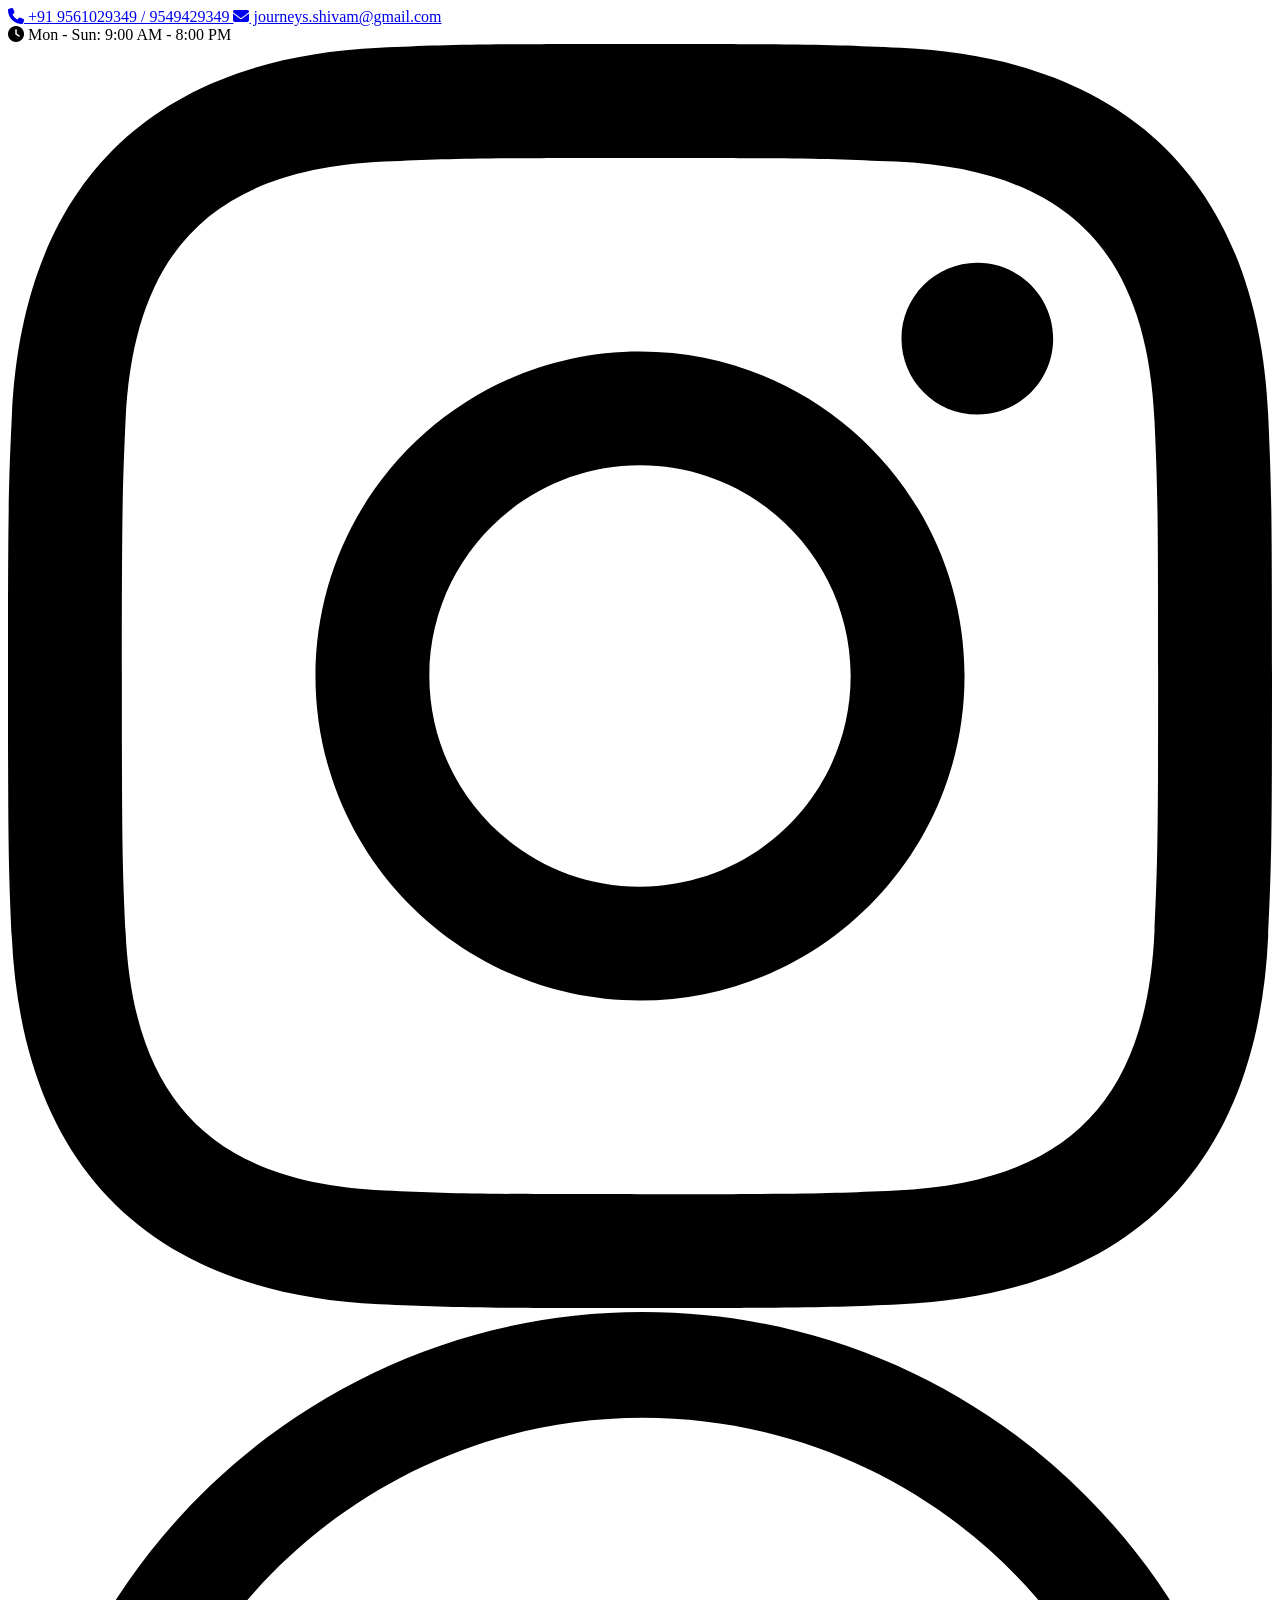
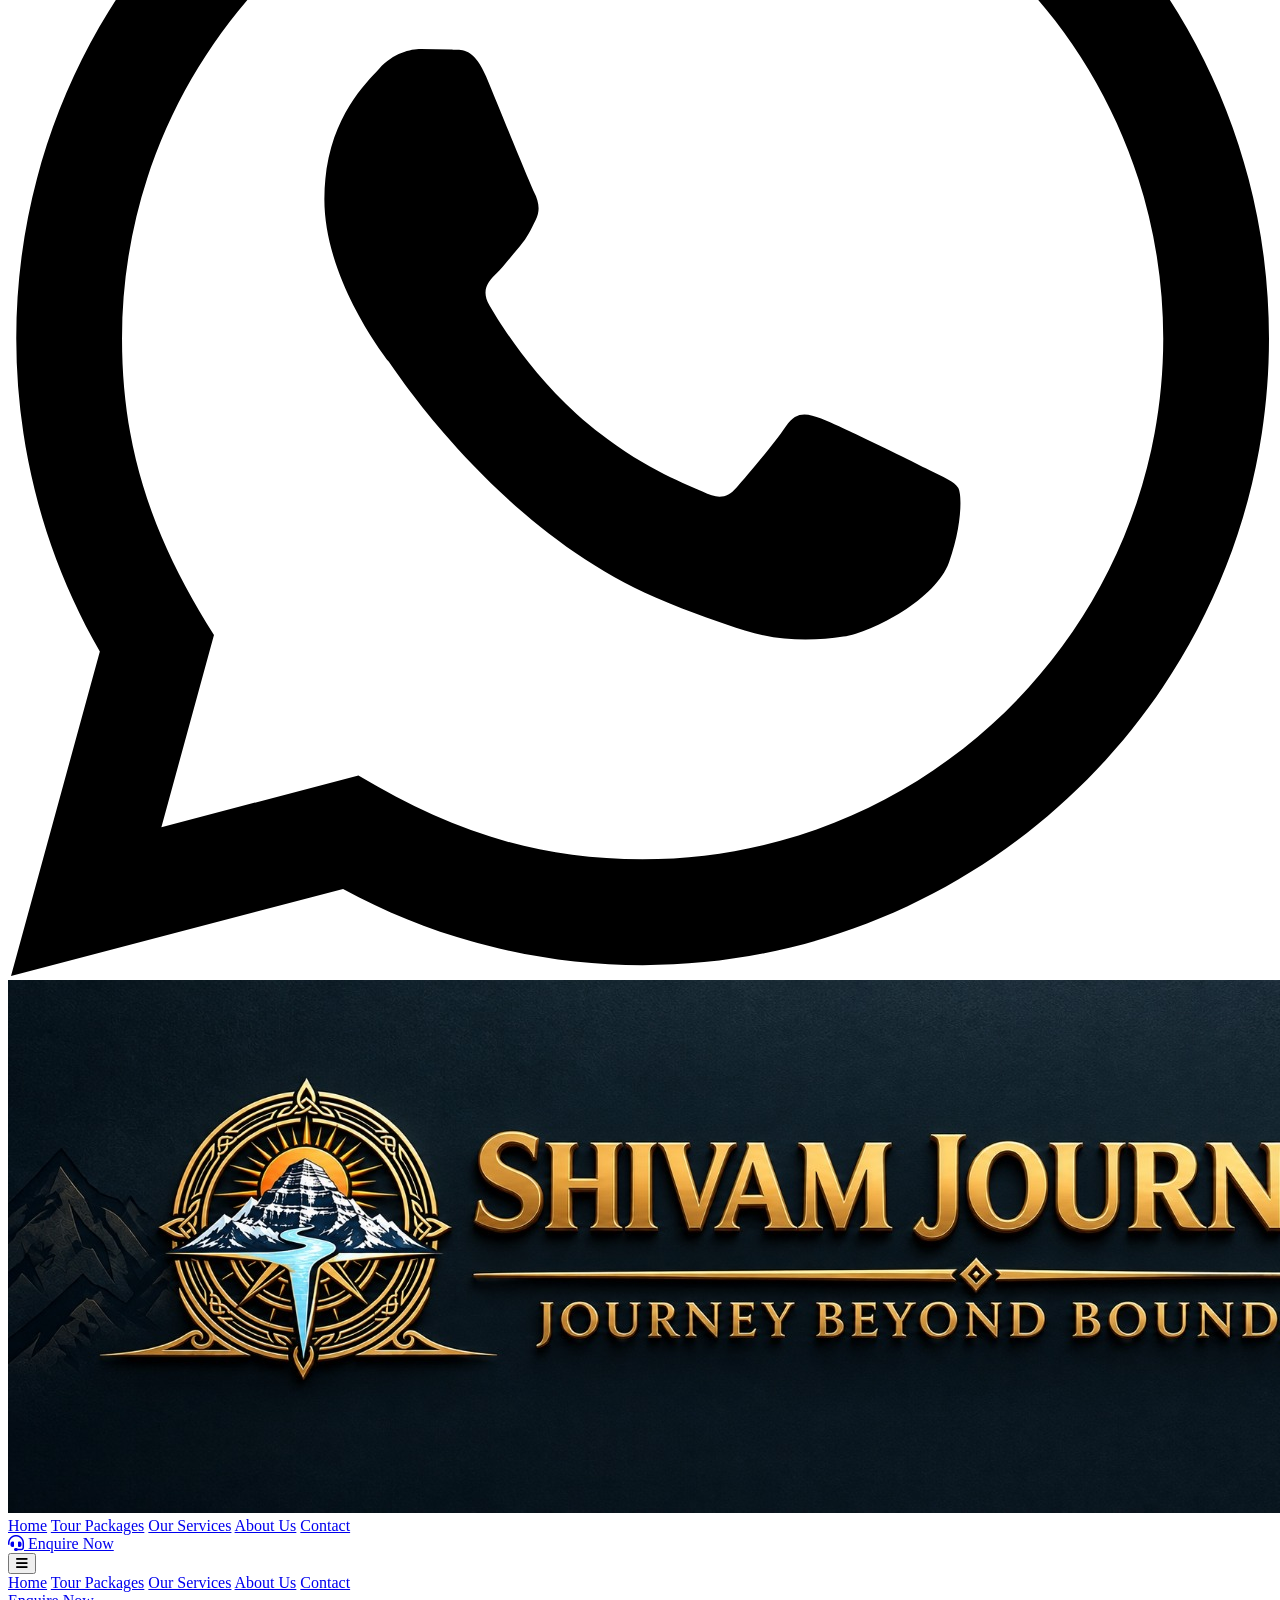
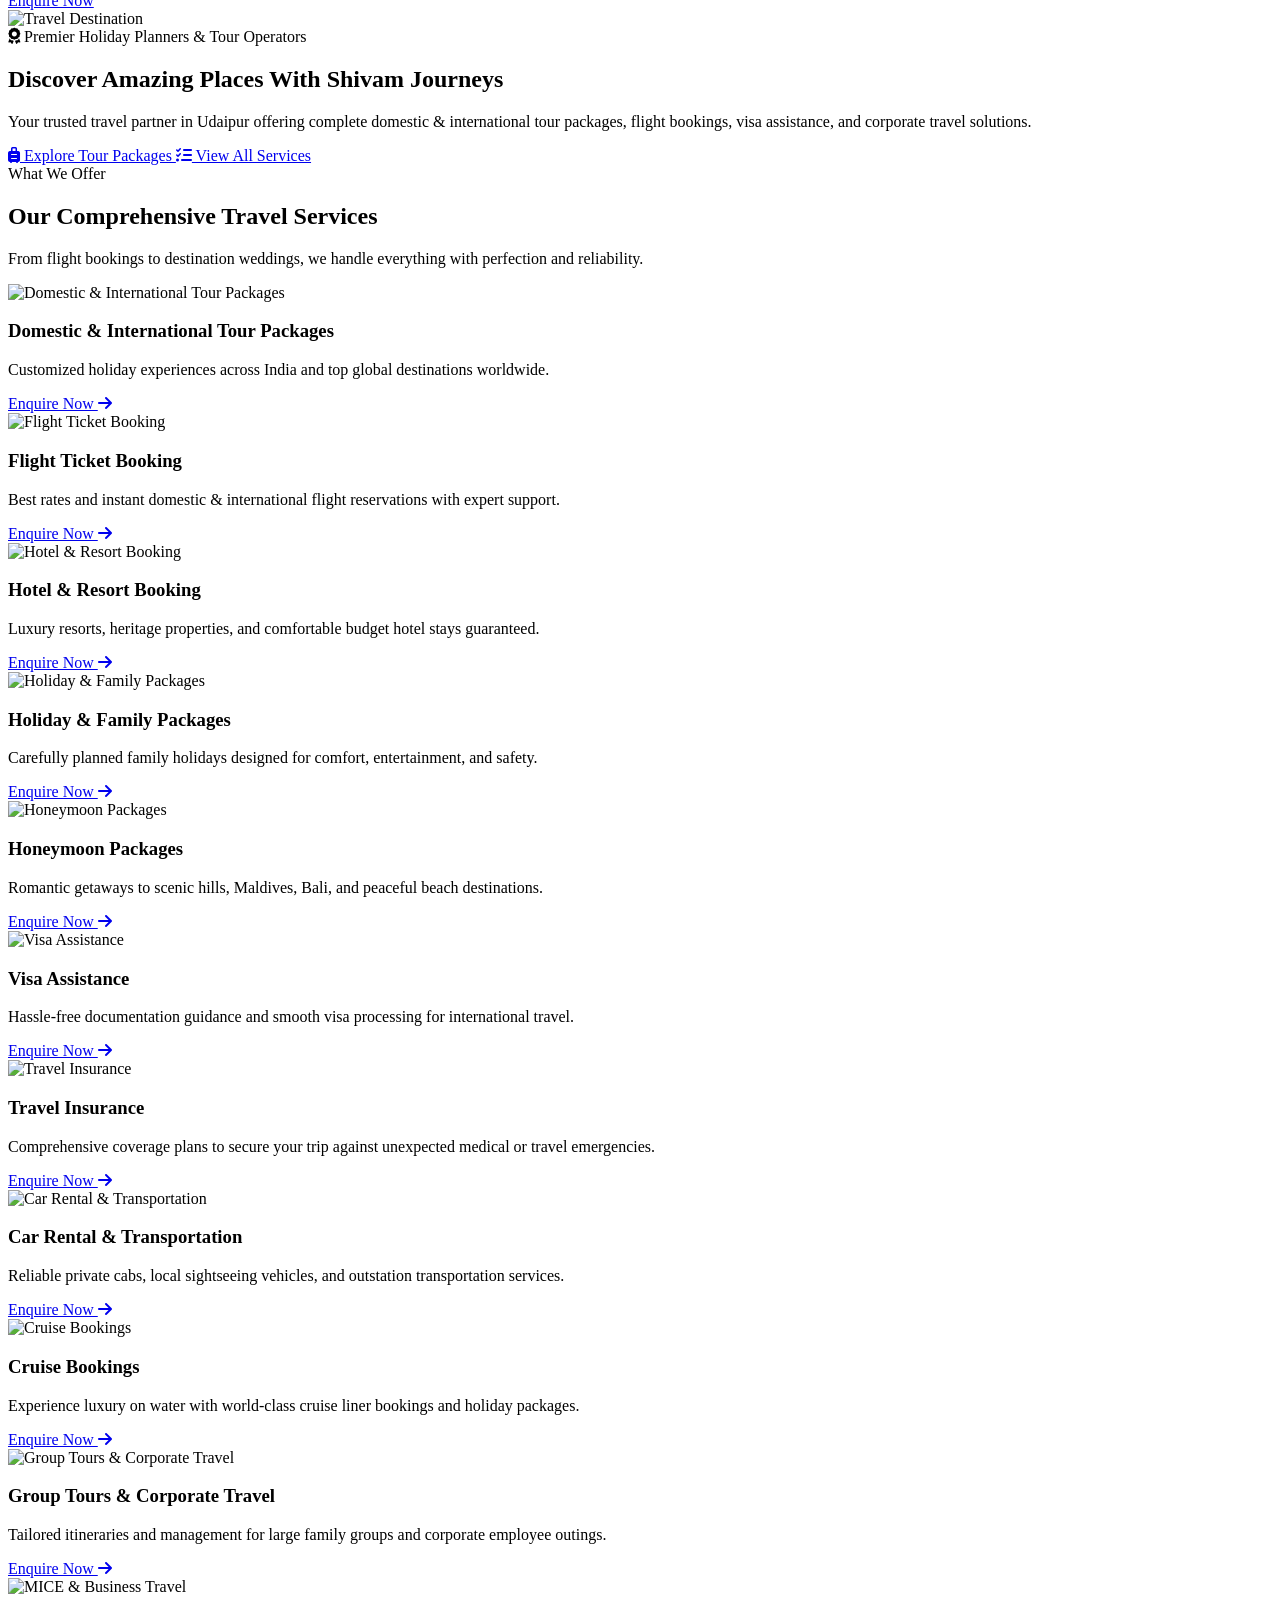
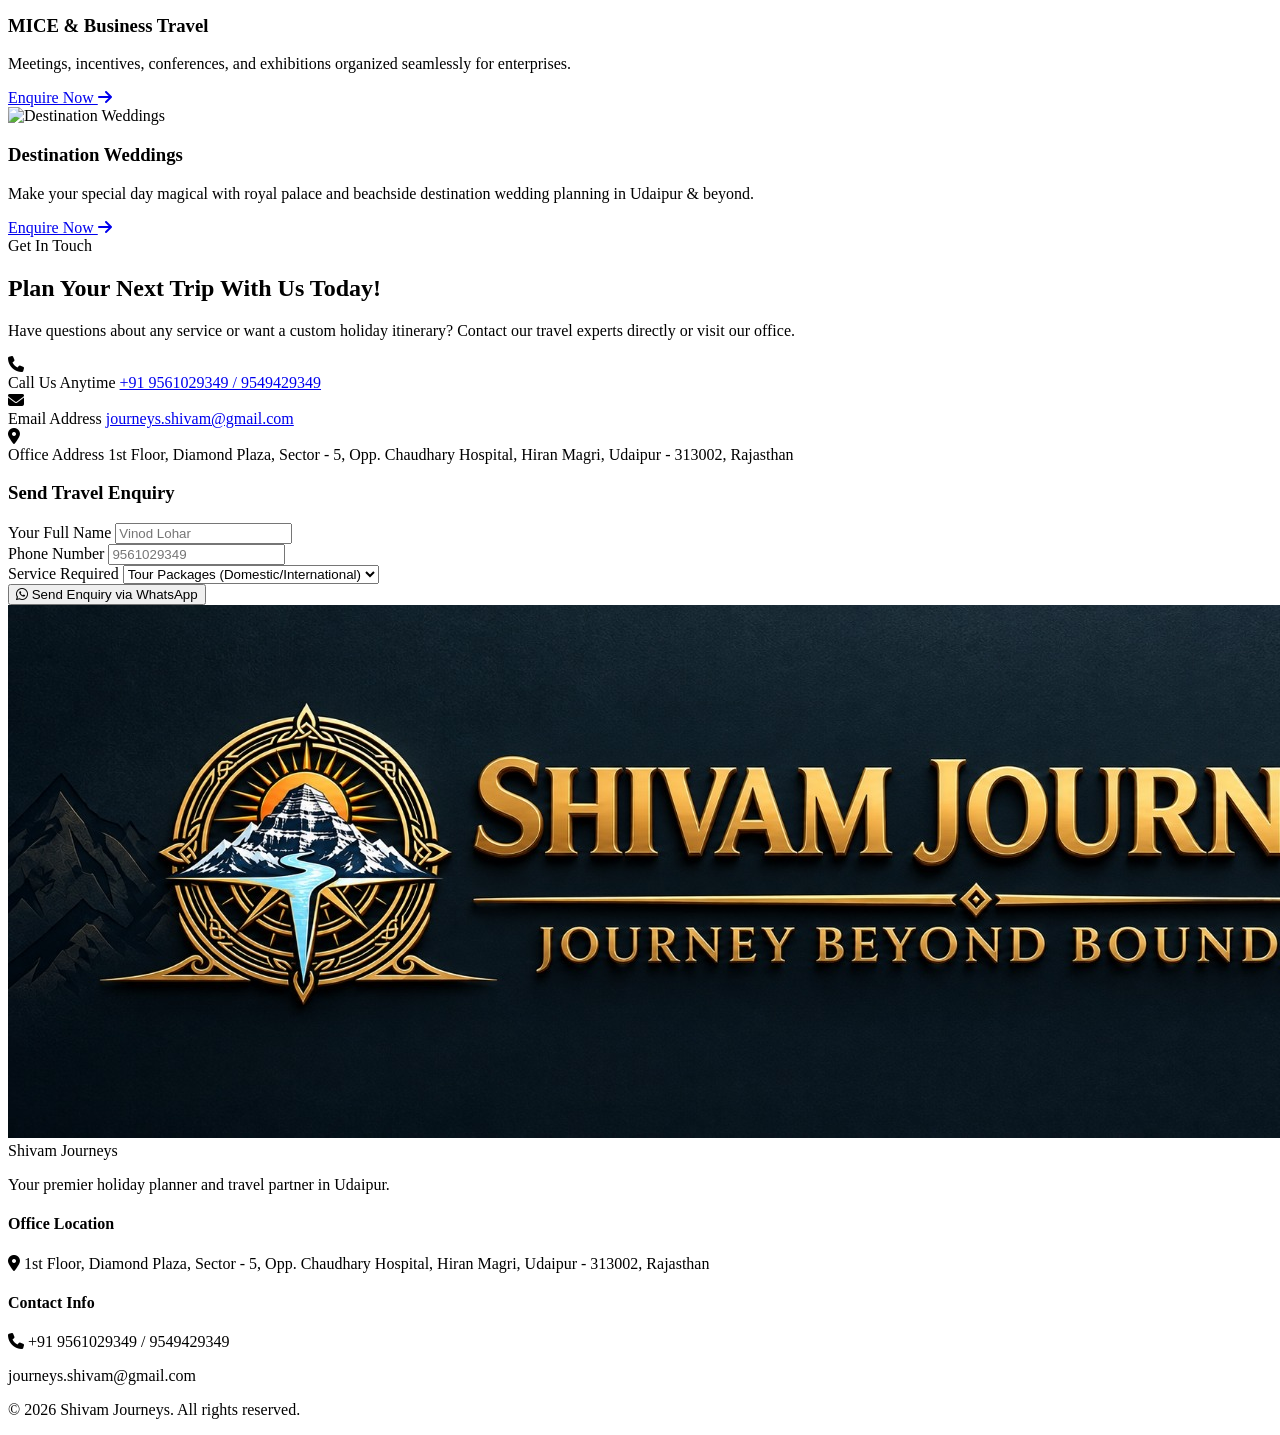
==== commit bd554ee6: "integrate direct whatsapp inquiry redirection into contact form" ====
--- a/index.html
+++ b/index.html
@@ -117,7 +117,7 @@
         </div>
     </section>
 
-    <!-- 12 Professional Services Section with Real Images -->
+    <!-- 12 Professional Services Section with Real Full Images -->
     <section id="services" class="py-20 px-4 sm:px-8 max-w-7xl mx-auto">
         <div class="text-center max-w-2xl mx-auto mb-16">
             <span class="text-brand-600 font-semibold text-sm uppercase tracking-wider bg-brand-50 px-3 py-1 rounded-full">What We Offer</span>
@@ -128,157 +128,145 @@
         <div class="grid grid-cols-1 sm:grid-cols-2 lg:grid-cols-3 gap-8">
             <!-- Service 1 -->
             <div class="bg-white rounded-2xl overflow-hidden shadow-sm border border-slate-100 hover:shadow-xl hover:-translate-y-1 transition-all group flex flex-col">
-                <div class="h-52 overflow-hidden relative">
+                <div class="h-56 overflow-hidden relative">
                     <img src="https://images.unsplash.com/photo-1488646953014-85cb44e25828?auto=format&fit=crop&w=800&q=80" alt="Domestic & International Tour Packages" class="w-full h-full object-cover group-hover:scale-110 transition-transform duration-500">
-                    <div class="absolute inset-0 bg-gradient-to-t from-slate-950/60 via-transparent to-transparent"></div>
-                    <span class="absolute bottom-3 left-4 text-white font-bold text-lg">Domestic & International Tour Packages</span>
-                </div>
-                <div class="p-6 flex flex-col flex-grow">
-                    <p class="text-slate-500 text-sm flex-grow">Customized holiday experiences across India and top global destinations worldwide.</p>
-                    <a href="#contact" class="mt-4 inline-flex items-center text-brand-600 font-semibold text-sm hover:text-brand-700">Enquire Now <i class="fa-solid fa-arrow-right ml-2 text-xs"></i></a>
+                </div>
+                <div class="p-6 flex flex-col flex-grow">
+                    <h3 class="text-xl font-bold text-slate-900 mb-2">Domestic & International Tour Packages</h3>
+                    <p class="text-slate-500 text-sm flex-grow mb-4">Customized holiday experiences across India and top global destinations worldwide.</p>
+                    <a href="#contact" class="inline-flex items-center text-brand-600 font-semibold text-sm hover:text-brand-700">Enquire Now <i class="fa-solid fa-arrow-right ml-2 text-xs"></i></a>
                 </div>
             </div>
 
             <!-- Service 2 -->
             <div class="bg-white rounded-2xl overflow-hidden shadow-sm border border-slate-100 hover:shadow-xl hover:-translate-y-1 transition-all group flex flex-col">
-                <div class="h-52 overflow-hidden relative">
+                <div class="h-56 overflow-hidden relative">
                     <img src="https://images.unsplash.com/photo-1436491865332-7a61a109cc05?auto=format&fit=crop&w=800&q=80" alt="Flight Ticket Booking" class="w-full h-full object-cover group-hover:scale-110 transition-transform duration-500">
-                    <div class="absolute inset-0 bg-gradient-to-t from-slate-950/60 via-transparent to-transparent"></div>
-                    <span class="absolute bottom-3 left-4 text-white font-bold text-lg">Flight Ticket Booking</span>
-                </div>
-                <div class="p-6 flex flex-col flex-grow">
-                    <p class="text-slate-500 text-sm flex-grow">Best rates and instant domestic & international flight reservations with expert support.</p>
-                    <a href="#contact" class="mt-4 inline-flex items-center text-brand-600 font-semibold text-sm hover:text-brand-700">Enquire Now <i class="fa-solid fa-arrow-right ml-2 text-xs"></i></a>
+                </div>
+                <div class="p-6 flex flex-col flex-grow">
+                    <h3 class="text-xl font-bold text-slate-900 mb-2">Flight Ticket Booking</h3>
+                    <p class="text-slate-500 text-sm flex-grow mb-4">Best rates and instant domestic & international flight reservations with expert support.</p>
+                    <a href="#contact" class="inline-flex items-center text-brand-600 font-semibold text-sm hover:text-brand-700">Enquire Now <i class="fa-solid fa-arrow-right ml-2 text-xs"></i></a>
                 </div>
             </div>
 
             <!-- Service 3 -->
             <div class="bg-white rounded-2xl overflow-hidden shadow-sm border border-slate-100 hover:shadow-xl hover:-translate-y-1 transition-all group flex flex-col">
-                <div class="h-52 overflow-hidden relative">
+                <div class="h-56 overflow-hidden relative">
                     <img src="https://images.unsplash.com/photo-1566073771259-6a8506099945?auto=format&fit=crop&w=800&q=80" alt="Hotel & Resort Booking" class="w-full h-full object-cover group-hover:scale-110 transition-transform duration-500">
-                    <div class="absolute inset-0 bg-gradient-to-t from-slate-950/60 via-transparent to-transparent"></div>
-                    <span class="absolute bottom-3 left-4 text-white font-bold text-lg">Hotel & Resort Booking</span>
-                </div>
-                <div class="p-6 flex flex-col flex-grow">
-                    <p class="text-slate-500 text-sm flex-grow">Luxury resorts, heritage properties, and comfortable budget hotel stays guaranteed.</p>
-                    <a href="#contact" class="mt-4 inline-flex items-center text-brand-600 font-semibold text-sm hover:text-brand-700">Enquire Now <i class="fa-solid fa-arrow-right ml-2 text-xs"></i></a>
+                </div>
+                <div class="p-6 flex flex-col flex-grow">
+                    <h3 class="text-xl font-bold text-slate-900 mb-2">Hotel & Resort Booking</h3>
+                    <p class="text-slate-500 text-sm flex-grow mb-4">Luxury resorts, heritage properties, and comfortable budget hotel stays guaranteed.</p>
+                    <a href="#contact" class="inline-flex items-center text-brand-600 font-semibold text-sm hover:text-brand-700">Enquire Now <i class="fa-solid fa-arrow-right ml-2 text-xs"></i></a>
                 </div>
             </div>
 
             <!-- Service 4 -->
             <div class="bg-white rounded-2xl overflow-hidden shadow-sm border border-slate-100 hover:shadow-xl hover:-translate-y-1 transition-all group flex flex-col">
-                <div class="h-52 overflow-hidden relative">
+                <div class="h-56 overflow-hidden relative">
                     <img src="https://images.unsplash.com/photo-1511895426328-dc8714191300?auto=format&fit=crop&w=800&q=80" alt="Holiday & Family Packages" class="w-full h-full object-cover group-hover:scale-110 transition-transform duration-500">
-                    <div class="absolute inset-0 bg-gradient-to-t from-slate-950/60 via-transparent to-transparent"></div>
-                    <span class="absolute bottom-3 left-4 text-white font-bold text-lg">Holiday & Family Packages</span>
-                </div>
-                <div class="p-6 flex flex-col flex-grow">
-                    <p class="text-slate-500 text-sm flex-grow">Carefully planned family holidays designed for comfort, entertainment, and safety.</p>
-                    <a href="#contact" class="mt-4 inline-flex items-center text-brand-600 font-semibold text-sm hover:text-brand-700">Enquire Now <i class="fa-solid fa-arrow-right ml-2 text-xs"></i></a>
+                </div>
+                <div class="p-6 flex flex-col flex-grow">
+                    <h3 class="text-xl font-bold text-slate-900 mb-2">Holiday & Family Packages</h3>
+                    <p class="text-slate-500 text-sm flex-grow mb-4">Carefully planned family holidays designed for comfort, entertainment, and safety.</p>
+                    <a href="#contact" class="inline-flex items-center text-brand-600 font-semibold text-sm hover:text-brand-700">Enquire Now <i class="fa-solid fa-arrow-right ml-2 text-xs"></i></a>
                 </div>
             </div>
 
             <!-- Service 5 -->
             <div class="bg-white rounded-2xl overflow-hidden shadow-sm border border-slate-100 hover:shadow-xl hover:-translate-y-1 transition-all group flex flex-col">
-                <div class="h-52 overflow-hidden relative">
+                <div class="h-56 overflow-hidden relative">
                     <img src="https://images.unsplash.com/photo-1507525428034-b723cf961d3e?auto=format&fit=crop&w=800&q=80" alt="Honeymoon Packages" class="w-full h-full object-cover group-hover:scale-110 transition-transform duration-500">
-                    <div class="absolute inset-0 bg-gradient-to-t from-slate-950/60 via-transparent to-transparent"></div>
-                    <span class="absolute bottom-3 left-4 text-white font-bold text-lg">Honeymoon Packages</span>
-                </div>
-                <div class="p-6 flex flex-col flex-grow">
-                    <p class="text-slate-500 text-sm flex-grow">Romantic getaways to scenic hills, Maldives, Bali, and peaceful beach destinations.</p>
-                    <a href="#contact" class="mt-4 inline-flex items-center text-brand-600 font-semibold text-sm hover:text-brand-700">Enquire Now <i class="fa-solid fa-arrow-right ml-2 text-xs"></i></a>
+                </div>
+                <div class="p-6 flex flex-col flex-grow">
+                    <h3 class="text-xl font-bold text-slate-900 mb-2">Honeymoon Packages</h3>
+                    <p class="text-slate-500 text-sm flex-grow mb-4">Romantic getaways to scenic hills, Maldives, Bali, and peaceful beach destinations.</p>
+                    <a href="#contact" class="inline-flex items-center text-brand-600 font-semibold text-sm hover:text-brand-700">Enquire Now <i class="fa-solid fa-arrow-right ml-2 text-xs"></i></a>
                 </div>
             </div>
 
             <!-- Service 6 -->
             <div class="bg-white rounded-2xl overflow-hidden shadow-sm border border-slate-100 hover:shadow-xl hover:-translate-y-1 transition-all group flex flex-col">
-                <div class="h-52 overflow-hidden relative">
+                <div class="h-56 overflow-hidden relative">
                     <img src="https://images.unsplash.com/photo-1544716278-ca5e3f4abd8c?auto=format&fit=crop&w=800&q=80" alt="Visa Assistance" class="w-full h-full object-cover group-hover:scale-110 transition-transform duration-500">
-                    <div class="absolute inset-0 bg-gradient-to-t from-slate-950/60 via-transparent to-transparent"></div>
-                    <span class="absolute bottom-3 left-4 text-white font-bold text-lg">Visa Assistance</span>
-                </div>
-                <div class="p-6 flex flex-col flex-grow">
-                    <p class="text-slate-500 text-sm flex-grow">Hassle-free documentation guidance and smooth visa processing for international travel.</p>
-                    <a href="#contact" class="mt-4 inline-flex items-center text-brand-600 font-semibold text-sm hover:text-brand-700">Enquire Now <i class="fa-solid fa-arrow-right ml-2 text-xs"></i></a>
+                </div>
+                <div class="p-6 flex flex-col flex-grow">
+                    <h3 class="text-xl font-bold text-slate-900 mb-2">Visa Assistance</h3>
+                    <p class="text-slate-500 text-sm flex-grow mb-4">Hassle-free documentation guidance and smooth visa processing for international travel.</p>
+                    <a href="#contact" class="inline-flex items-center text-brand-600 font-semibold text-sm hover:text-brand-700">Enquire Now <i class="fa-solid fa-arrow-right ml-2 text-xs"></i></a>
                 </div>
             </div>
 
             <!-- Service 7 -->
             <div class="bg-white rounded-2xl overflow-hidden shadow-sm border border-slate-100 hover:shadow-xl hover:-translate-y-1 transition-all group flex flex-col">
-                <div class="h-52 overflow-hidden relative">
+                <div class="h-56 overflow-hidden relative">
                     <img src="https://images.unsplash.com/photo-1454165804606-c3d57bc86b40?auto=format&fit=crop&w=800&q=80" alt="Travel Insurance" class="w-full h-full object-cover group-hover:scale-110 transition-transform duration-500">
-                    <div class="absolute inset-0 bg-gradient-to-t from-slate-950/60 via-transparent to-transparent"></div>
-                    <span class="absolute bottom-3 left-4 text-white font-bold text-lg">Travel Insurance</span>
-                </div>
-                <div class="p-6 flex flex-col flex-grow">
-                    <p class="text-slate-500 text-sm flex-grow">Comprehensive coverage plans to secure your trip against unexpected medical or travel emergencies.</p>
-                    <a href="#contact" class="mt-4 inline-flex items-center text-brand-600 font-semibold text-sm hover:text-brand-700">Enquire Now <i class="fa-solid fa-arrow-right ml-2 text-xs"></i></a>
+                </div>
+                <div class="p-6 flex flex-col flex-grow">
+                    <h3 class="text-xl font-bold text-slate-900 mb-2">Travel Insurance</h3>
+                    <p class="text-slate-500 text-sm flex-grow mb-4">Comprehensive coverage plans to secure your trip against unexpected medical or travel emergencies.</p>
+                    <a href="#contact" class="inline-flex items-center text-brand-600 font-semibold text-sm hover:text-brand-700">Enquire Now <i class="fa-solid fa-arrow-right ml-2 text-xs"></i></a>
                 </div>
             </div>
 
             <!-- Service 8 -->
             <div class="bg-white rounded-2xl overflow-hidden shadow-sm border border-slate-100 hover:shadow-xl hover:-translate-y-1 transition-all group flex flex-col">
-                <div class="h-52 overflow-hidden relative">
+                <div class="h-56 overflow-hidden relative">
                     <img src="https://images.unsplash.com/photo-1449965408869-eaa3f722e40d?auto=format&fit=crop&w=800&q=80" alt="Car Rental & Transportation" class="w-full h-full object-cover group-hover:scale-110 transition-transform duration-500">
-                    <div class="absolute inset-0 bg-gradient-to-t from-slate-950/60 via-transparent to-transparent"></div>
-                    <span class="absolute bottom-3 left-4 text-white font-bold text-lg">Car Rental & Transportation</span>
-                </div>
-                <div class="p-6 flex flex-col flex-grow">
-                    <p class="text-slate-500 text-sm flex-grow">Reliable private cabs, local sightseeing vehicles, and outstation transportation services.</p>
-                    <a href="#contact" class="mt-4 inline-flex items-center text-brand-600 font-semibold text-sm hover:text-brand-700">Enquire Now <i class="fa-solid fa-arrow-right ml-2 text-xs"></i></a>
+                </div>
+                <div class="p-6 flex flex-col flex-grow">
+                    <h3 class="text-xl font-bold text-slate-900 mb-2">Car Rental & Transportation</h3>
+                    <p class="text-slate-500 text-sm flex-grow mb-4">Reliable private cabs, local sightseeing vehicles, and outstation transportation services.</p>
+                    <a href="#contact" class="inline-flex items-center text-brand-600 font-semibold text-sm hover:text-brand-700">Enquire Now <i class="fa-solid fa-arrow-right ml-2 text-xs"></i></a>
                 </div>
             </div>
 
             <!-- Service 9 -->
             <div class="bg-white rounded-2xl overflow-hidden shadow-sm border border-slate-100 hover:shadow-xl hover:-translate-y-1 transition-all group flex flex-col">
-                <div class="h-52 overflow-hidden relative">
+                <div class="h-56 overflow-hidden relative">
                     <img src="https://images.unsplash.com/photo-1548574505-5e239809ee19?auto=format&fit=crop&w=800&q=80" alt="Cruise Bookings" class="w-full h-full object-cover group-hover:scale-110 transition-transform duration-500">
-                    <div class="absolute inset-0 bg-gradient-to-t from-slate-950/60 via-transparent to-transparent"></div>
-                    <span class="absolute bottom-3 left-4 text-white font-bold text-lg">Cruise Bookings</span>
-                </div>
-                <div class="p-6 flex flex-col flex-grow">
-                    <p class="text-slate-500 text-sm flex-grow">Experience luxury on water with world-class cruise liner bookings and holiday packages.</p>
-                    <a href="#contact" class="mt-4 inline-flex items-center text-brand-600 font-semibold text-sm hover:text-brand-700">Enquire Now <i class="fa-solid fa-arrow-right ml-2 text-xs"></i></a>
+                </div>
+                <div class="p-6 flex flex-col flex-grow">
+                    <h3 class="text-xl font-bold text-slate-900 mb-2">Cruise Bookings</h3>
+                    <p class="text-slate-500 text-sm flex-grow mb-4">Experience luxury on water with world-class cruise liner bookings and holiday packages.</p>
+                    <a href="#contact" class="inline-flex items-center text-brand-600 font-semibold text-sm hover:text-brand-700">Enquire Now <i class="fa-solid fa-arrow-right ml-2 text-xs"></i></a>
                 </div>
             </div>
 
             <!-- Service 10 -->
             <div class="bg-white rounded-2xl overflow-hidden shadow-sm border border-slate-100 hover:shadow-xl hover:-translate-y-1 transition-all group flex flex-col">
-                <div class="h-52 overflow-hidden relative">
+                <div class="h-56 overflow-hidden relative">
                     <img src="https://images.unsplash.com/photo-1517048676732-d65bc937f952?auto=format&fit=crop&w=800&q=80" alt="Group Tours & Corporate Travel" class="w-full h-full object-cover group-hover:scale-110 transition-transform duration-500">
-                    <div class="absolute inset-0 bg-gradient-to-t from-slate-950/60 via-transparent to-transparent"></div>
-                    <span class="absolute bottom-3 left-4 text-white font-bold text-lg">Group Tours & Corporate Travel</span>
-                </div>
-                <div class="p-6 flex flex-col flex-grow">
-                    <p class="text-slate-500 text-sm flex-grow">Tailored itineraries and management for large family groups and corporate employee outings.</p>
-                    <a href="#contact" class="mt-4 inline-flex items-center text-brand-600 font-semibold text-sm hover:text-brand-700">Enquire Now <i class="fa-solid fa-arrow-right ml-2 text-xs"></i></a>
+                </div>
+                <div class="p-6 flex flex-col flex-grow">
+                    <h3 class="text-xl font-bold text-slate-900 mb-2">Group Tours & Corporate Travel</h3>
+                    <p class="text-slate-500 text-sm flex-grow mb-4">Tailored itineraries and management for large family groups and corporate employee outings.</p>
+                    <a href="#contact" class="inline-flex items-center text-brand-600 font-semibold text-sm hover:text-brand-700">Enquire Now <i class="fa-solid fa-arrow-right ml-2 text-xs"></i></a>
                 </div>
             </div>
 
             <!-- Service 11 -->
             <div class="bg-white rounded-2xl overflow-hidden shadow-sm border border-slate-100 hover:shadow-xl hover:-translate-y-1 transition-all group flex flex-col">
-                <div class="h-52 overflow-hidden relative">
+                <div class="h-56 overflow-hidden relative">
                     <img src="https://images.unsplash.com/photo-1511578314322-379afb476865?auto=format&fit=crop&w=800&q=80" alt="MICE & Business Travel" class="w-full h-full object-cover group-hover:scale-110 transition-transform duration-500">
-                    <div class="absolute inset-0 bg-gradient-to-t from-slate-950/60 via-transparent to-transparent"></div>
-                    <span class="absolute bottom-3 left-4 text-white font-bold text-lg">MICE & Business Travel</span>
-                </div>
-                <div class="p-6 flex flex-col flex-grow">
-                    <p class="text-slate-500 text-sm flex-grow">Meetings, incentives, conferences, and exhibitions organized seamlessly for enterprises.</p>
-                    <a href="#contact" class="mt-4 inline-flex items-center text-brand-600 font-semibold text-sm hover:text-brand-700">Enquire Now <i class="fa-solid fa-arrow-right ml-2 text-xs"></i></a>
+                </div>
+                <div class="p-6 flex flex-col flex-grow">
+                    <h3 class="text-xl font-bold text-slate-900 mb-2">MICE & Business Travel</h3>
+                    <p class="text-slate-500 text-sm flex-grow mb-4">Meetings, incentives, conferences, and exhibitions organized seamlessly for enterprises.</p>
+                    <a href="#contact" class="inline-flex items-center text-brand-600 font-semibold text-sm hover:text-brand-700">Enquire Now <i class="fa-solid fa-arrow-right ml-2 text-xs"></i></a>
                 </div>
             </div>
 
             <!-- Service 12 -->
             <div class="bg-white rounded-2xl overflow-hidden shadow-sm border border-slate-100 hover:shadow-xl hover:-translate-y-1 transition-all group flex flex-col">
-                <div class="h-52 overflow-hidden relative">
+                <div class="h-56 overflow-hidden relative">
                     <img src="https://images.unsplash.com/photo-1519741497674-611481863552?auto=format&fit=crop&w=800&q=80" alt="Destination Weddings" class="w-full h-full object-cover group-hover:scale-110 transition-transform duration-500">
-                    <div class="absolute inset-0 bg-gradient-to-t from-slate-950/60 via-transparent to-transparent"></div>
-                    <span class="absolute bottom-3 left-4 text-white font-bold text-lg">Destination Weddings</span>
-                </div>
-                <div class="p-6 flex flex-col flex-grow">
-                    <p class="text-slate-500 text-sm flex-grow">Make your special day magical with royal palace and beachside destination wedding planning in Udaipur & beyond.</p>
-                    <a href="#contact" class="mt-4 inline-flex items-center text-brand-600 font-semibold text-sm hover:text-brand-700">Enquire Now <i class="fa-solid fa-arrow-right ml-2 text-xs"></i></a>
+                </div>
+                <div class="p-6 flex flex-col flex-grow">
+                    <h3 class="text-xl font-bold text-slate-900 mb-2">Destination Weddings</h3>
+                    <p class="text-slate-500 text-sm flex-grow mb-4">Make your special day magical with royal palace and beachside destination wedding planning in Udaipur & beyond.</p>
+                    <a href="#contact" class="inline-flex items-center text-brand-600 font-semibold text-sm hover:text-brand-700">Enquire Now <i class="fa-solid fa-arrow-right ml-2 text-xs"></i></a>
                 </div>
             </div>
         </div>
@@ -321,7 +309,7 @@
 
             <div class="bg-white text-slate-800 p-8 sm:p-10 rounded-3xl shadow-2xl">
                 <h3 class="text-2xl font-bold mb-6 text-slate-900">Send Travel Enquiry</h3>
-                <form id="inquiry-form" onsubmit="handleFormSubmit(event)" class="space-y-4">
+                <form id="inquiry-form" onsubmit="handleWhatsAppInquiry(event)" class="space-y-4">
                     <div>
                         <label class="block text-xs font-semibold text-slate-500 uppercase mb-1">Your Full Name</label>
                         <input type="text" id="name" required placeholder="Vinod Lohar" class="w-full bg-slate-100 border border-slate-200 rounded-xl px-4 py-3 text-sm focus:outline-none">
@@ -336,15 +324,20 @@
                             <option>Tour Packages (Domestic/International)</option>
                             <option>Flight Ticket Booking</option>
                             <option>Hotel & Resort Booking</option>
-                            <option>Visa Assistance / Insurance</option>
-                            <option>Destination Wedding / MICE</option>
-                            <option>Other Services</option>
+                            <option>Holiday & Family Packages</option>
+                            <option>Honeymoon Packages</option>
+                            <option>Visa Assistance</option>
+                            <option>Travel Insurance</option>
+                            <option>Car Rental & Transportation</option>
+                            <option>Cruise Bookings</option>
+                            <option>Group Tours & Corporate Travel</option>
+                            <option>MICE & Business Travel</option>
+                            <option>Destination Weddings</option>
                         </select>
                     </div>
-                    <button type="submit" class="w-full bg-brand-600 hover:bg-brand-700 text-white font-semibold py-3.5 rounded-xl text-sm transition-all shadow-md shadow-brand-600/30">Submit Enquiry</button>
-                    <div id="success-message" class="hidden text-center bg-emerald-50 text-emerald-700 p-3 rounded-xl text-sm font-medium">
-                        <i class="fa-solid fa-circle-check mr-2"></i> Thank you! We will get in touch shortly.
-                    </div>
+                    <button type="submit" class="w-full bg-brand-600 hover:bg-brand-700 text-white font-semibold py-3.5 rounded-xl text-sm transition-all shadow-md shadow-brand-600/30">
+                        <i class="fa-brands fa-whatsapp mr-2 text-lg"></i> Send Enquiry via WhatsApp
+                    </button>
                 </form>
             </div>
         </div>
@@ -367,7 +360,7 @@
             <div>
                 <h4 class="text-white text-sm font-bold uppercase tracking-wider mb-3">Contact Info</h4>
                 <p class="text-slate-300 mb-1"><i class="fa-solid fa-phone text-brand-500 mr-1.5"></i> +91 9561029349 / 9549429349</p>
-                <p class="text-slate-300"><i class="fa-solid fa-envelope text-brand-500 mr-1.5"></i> journeys.shivam@gmail.com</p>
+                <p class="text-slate-300"><i class="fa-solid/fa-envelope text-brand-500 mr-1.5"></i> journeys.shivam@gmail.com</p>
             </div>
         </div>
         <div class="max-w-7xl mx-auto pt-6 border-t border-slate-900 text-center text-xs text-slate-500">
@@ -375,7 +368,20 @@
         </div>
     </footer>
 
-    <!-- External JS File -->
+    <!-- JavaScript for WhatsApp Redirection -->
+    <script>
+        function handleWhatsAppInquiry(event) {
+            event.preventDefault();
+            const name = document.getElementById('name').value.trim();
+            const phone = document.getElementById('phone').value.trim();
+            const service = document.getElementById('service').value;
+
+            const message = `Hello Shivam Journeys, I want to make an enquiry.%0A%0A*Name:* ${encodeURIComponent(name)}%0A*Phone:* ${encodeURIComponent(phone)}%0A*Service:* ${encodeURIComponent(service)}`;
+            
+            const whatsappUrl = `https://wa.me/919561029349?text=${message}`;
+            window.open(whatsappUrl, '_blank');
+        }
+    </script>
     <script src="js/main.js"></script>
 </body>
 </html>
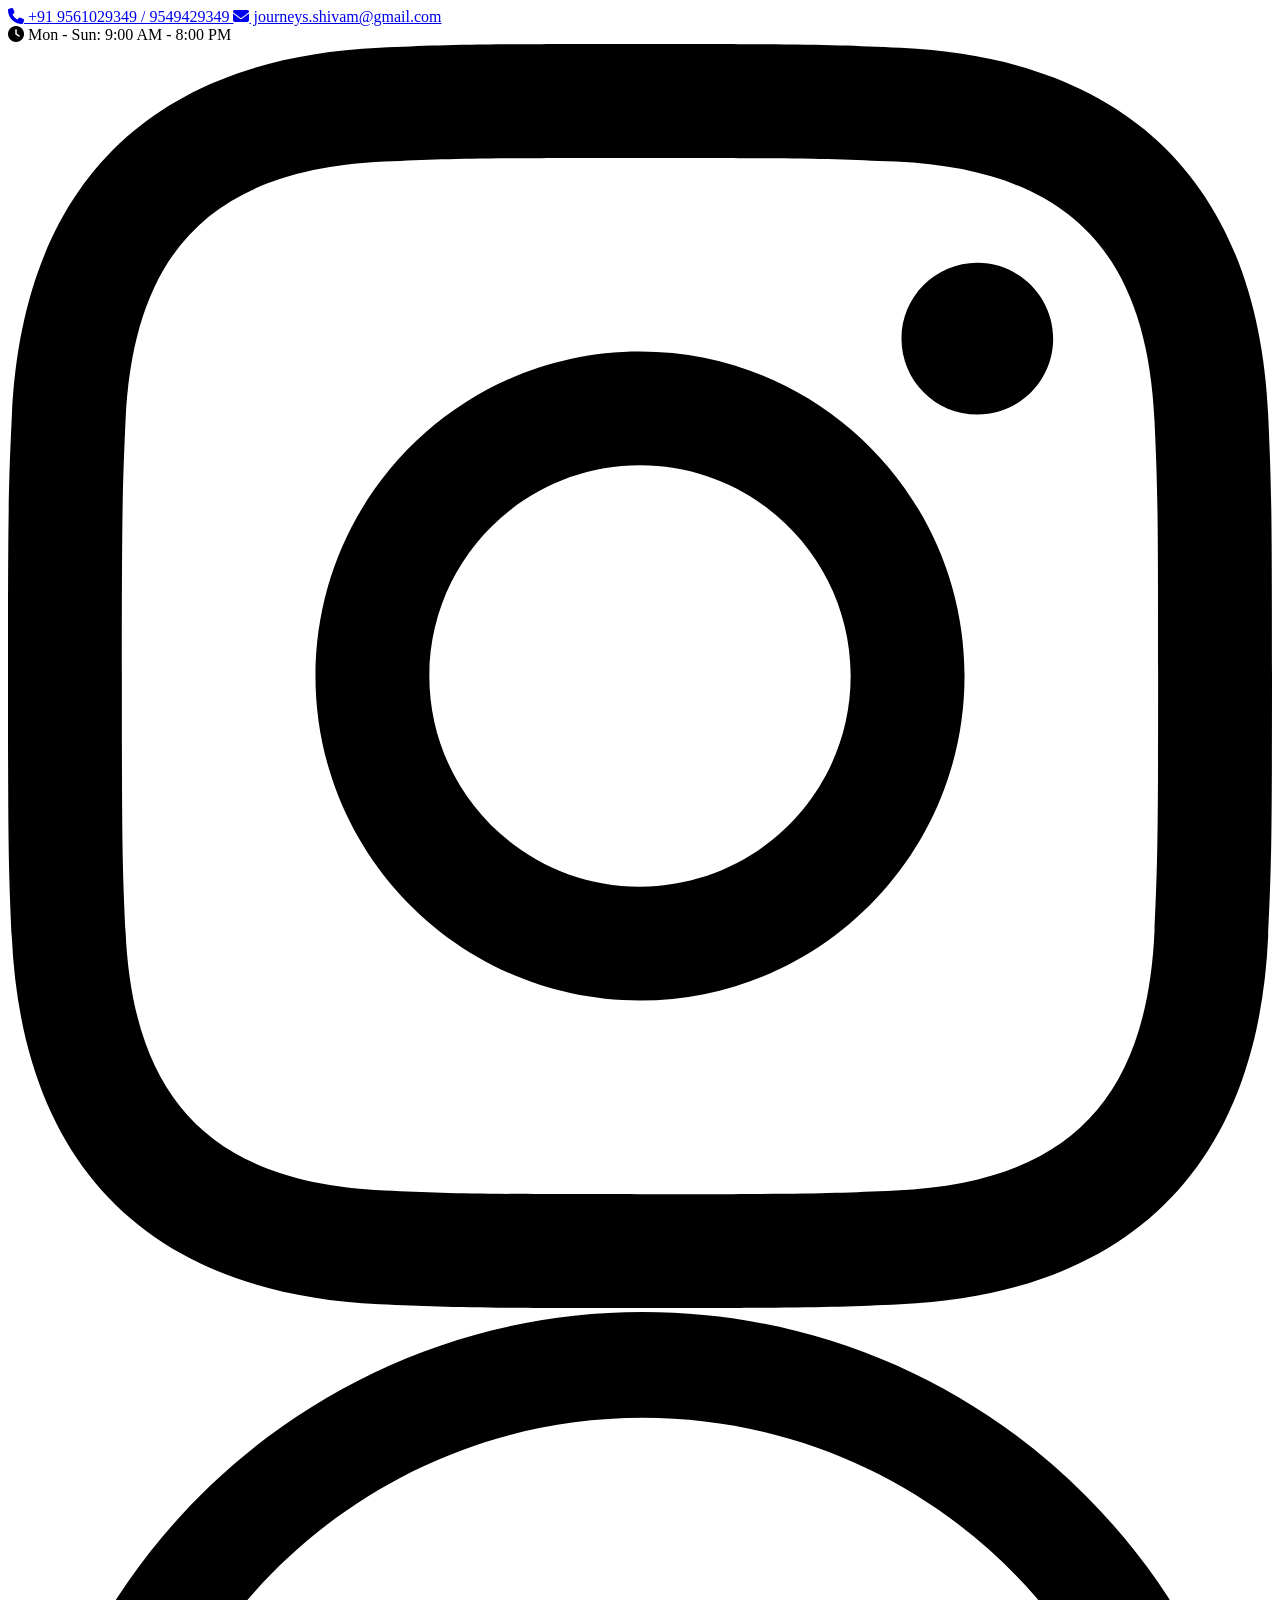
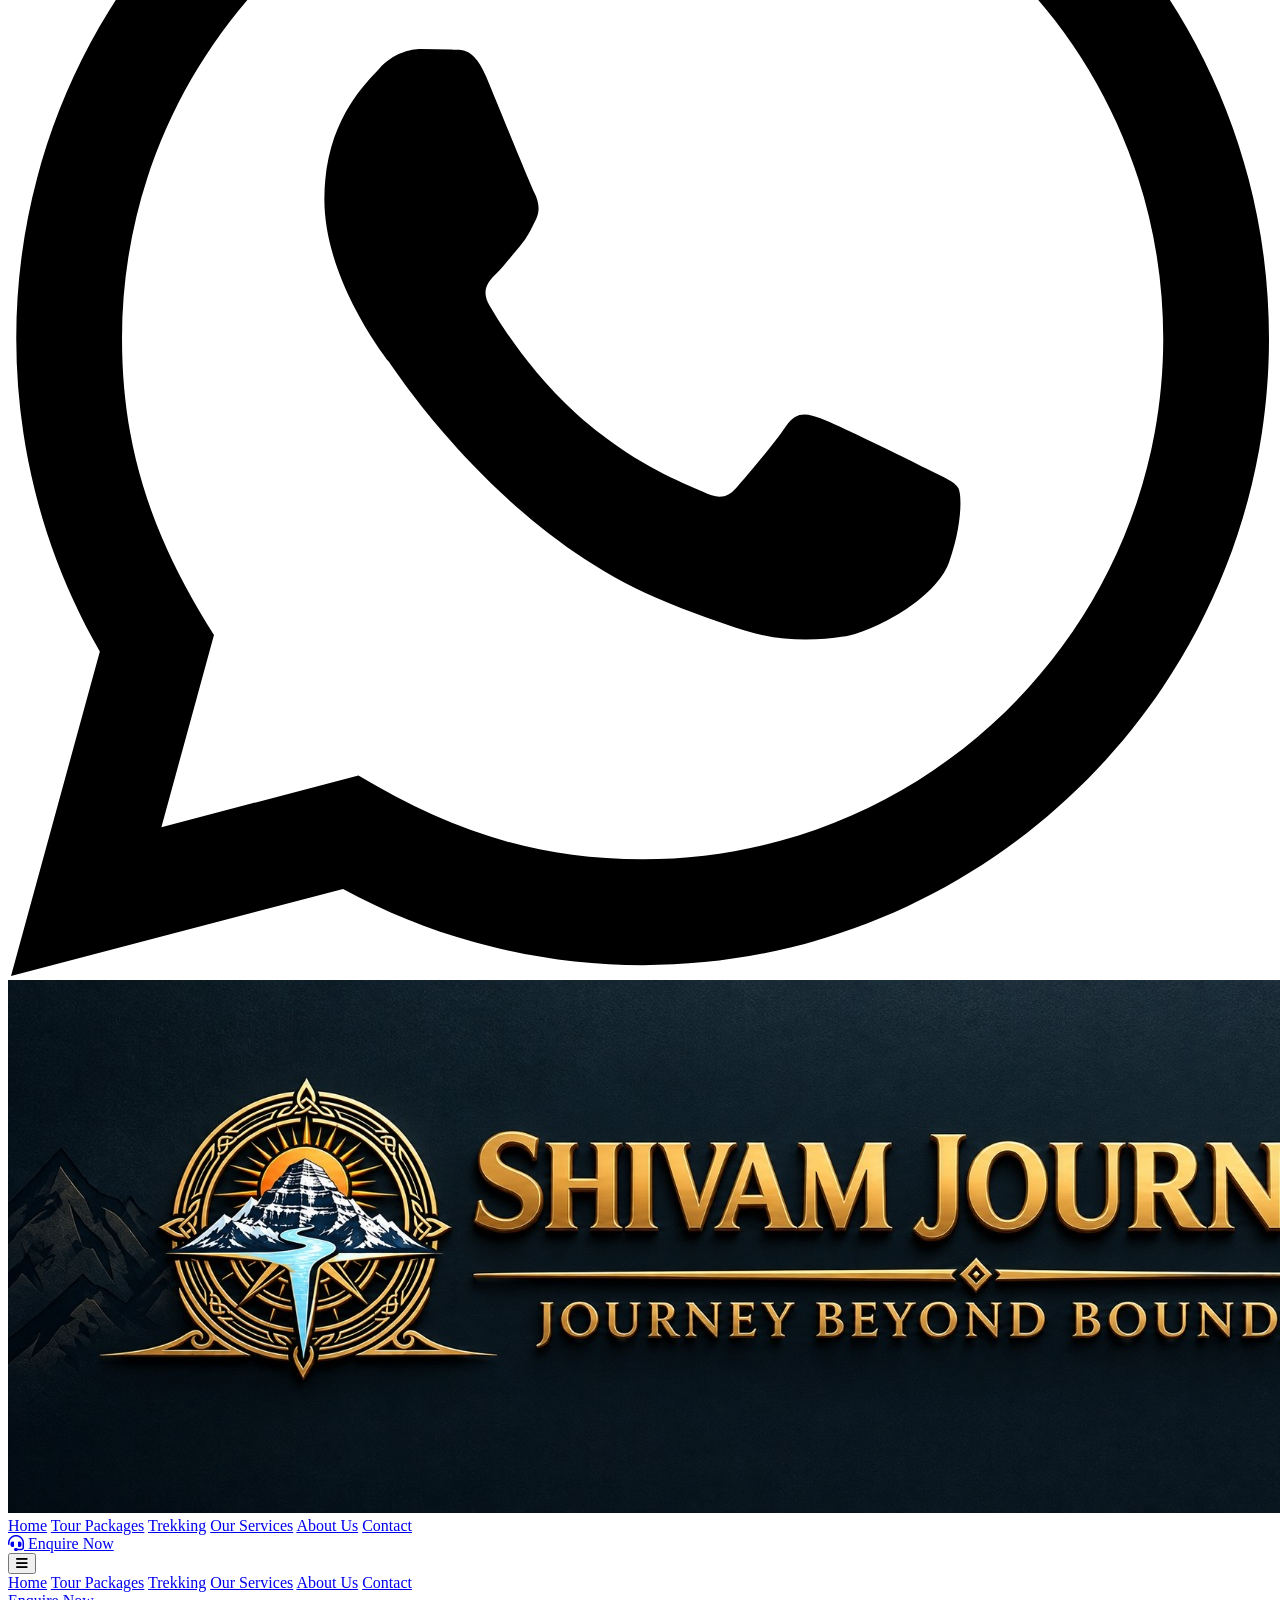
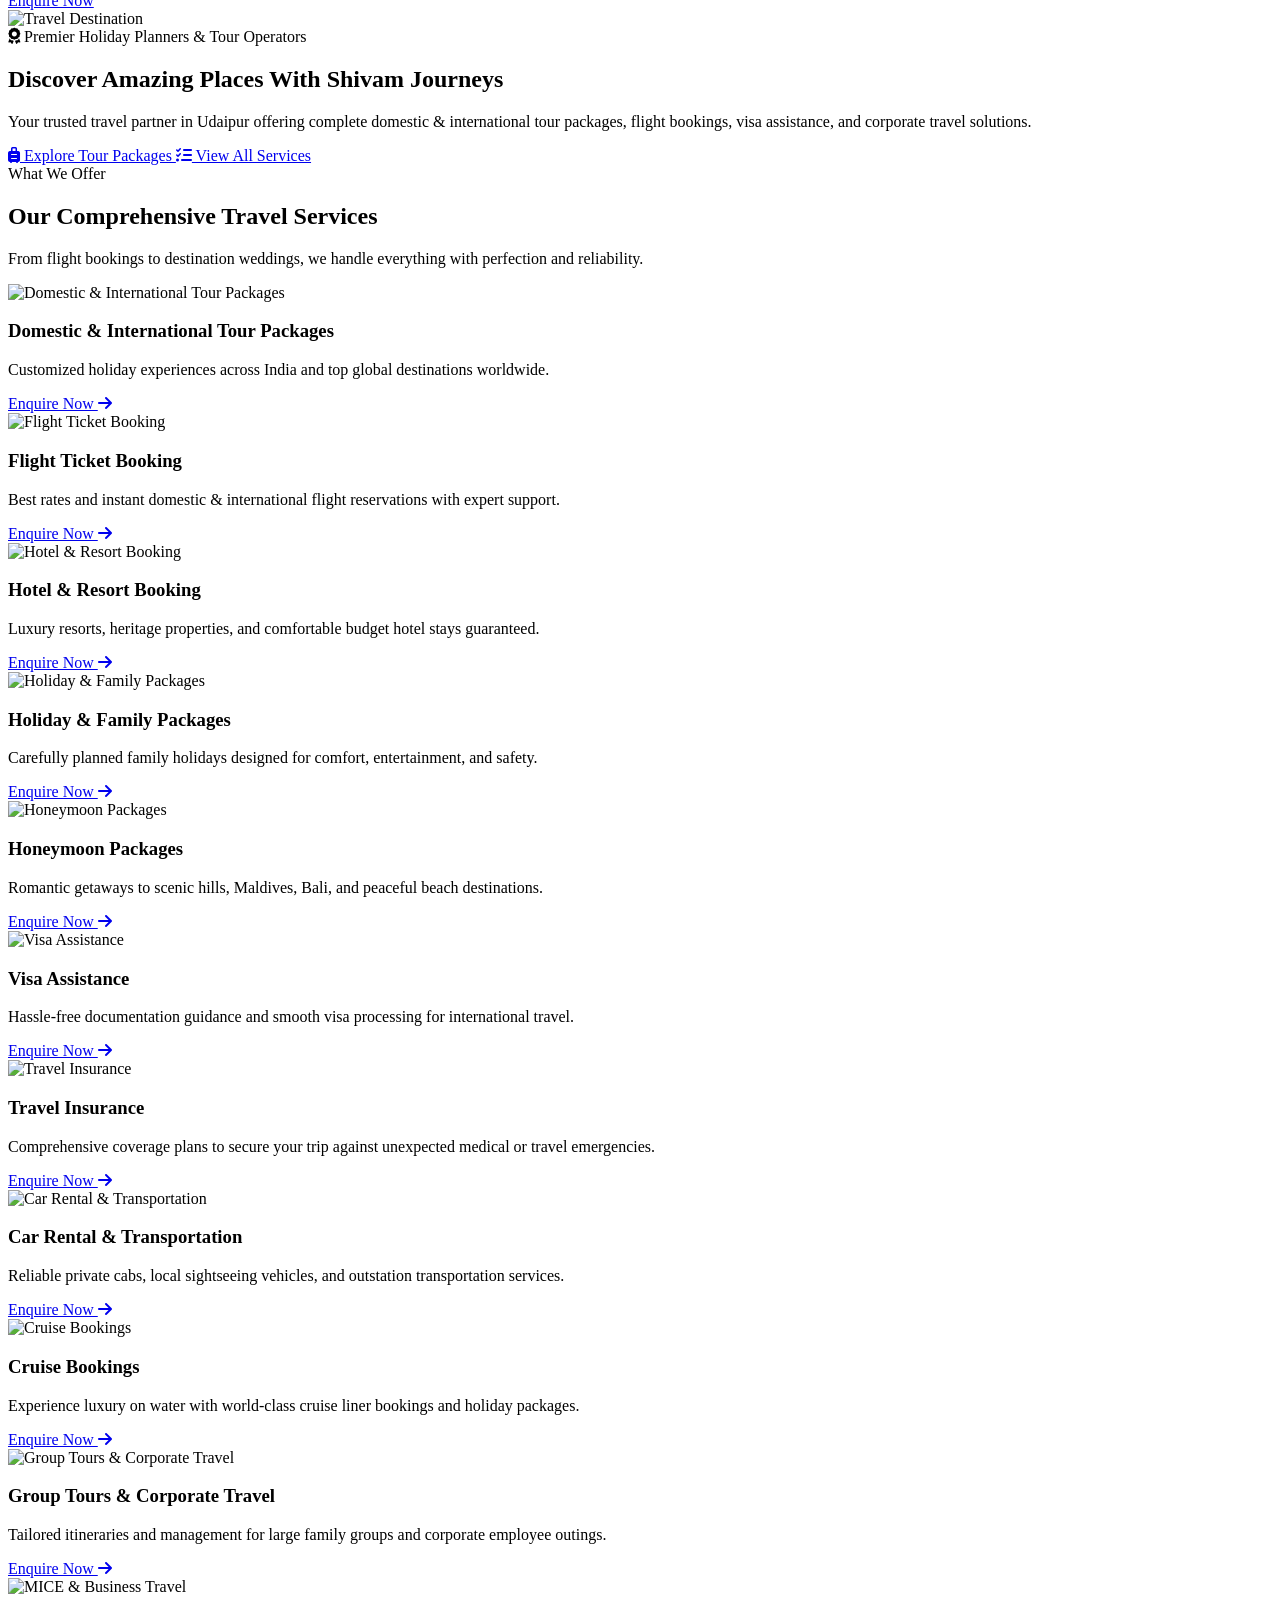
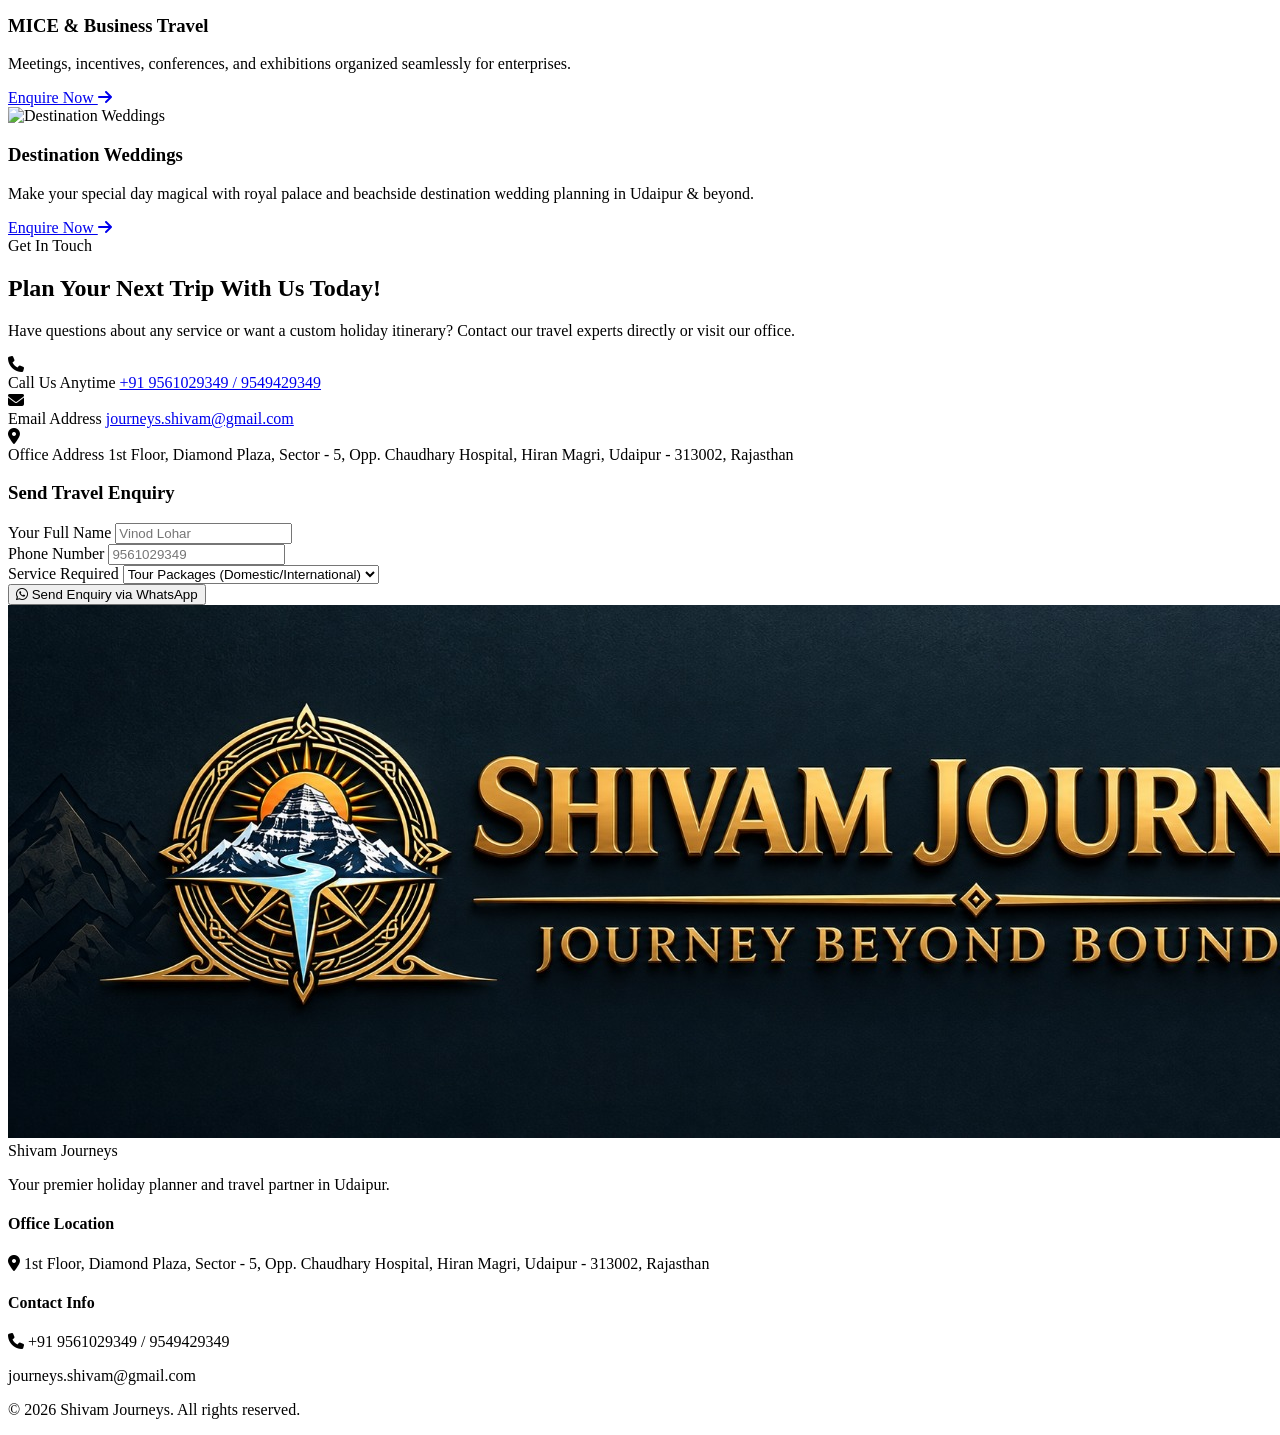
==== commit 7b152ec5: "committ" ====
--- a/index.html
+++ b/index.html
@@ -59,6 +59,7 @@
             <nav class="hidden md:flex items-center gap-8 font-medium text-slate-700 text-sm">
                 <a href="index.html" class="text-brand-600 font-semibold hover:text-brand-700 transition-colors">Home</a>
                 <a href="tours.html" class="hover:text-brand-600 transition-colors">Tour Packages</a>
+                <a href="trekking.html" class="text-slate-600 hover:text-emerald-600 transition-colors">Trekking</a>
                 <a href="#services" class="hover:text-brand-600 transition-colors">Our Services</a>
                 <a href="#about" class="hover:text-brand-600 transition-colors">About Us</a>
                 <a href="#contact" class="hover:text-brand-600 transition-colors">Contact</a>
@@ -78,6 +79,7 @@
         <div id="mobile-menu" class="hidden md:hidden bg-white border-b border-slate-200 px-6 py-4 space-y-3 shadow-lg">
             <a href="index.html" class="block text-brand-600 font-semibold py-2">Home</a>
             <a href="tours.html" class="block text-slate-700 hover:text-brand-600 py-2">Tour Packages</a>
+            <a href="trekking.html" class="text-slate-600 hover:text-emerald-600 transition-colors">Trekking</a>
             <a href="#services" class="block text-slate-700 hover:text-brand-600 py-2">Our Services</a>
             <a href="#about" class="block text-slate-700 hover:text-brand-600 py-2">About Us</a>
             <a href="#contact" class="block text-slate-700 hover:text-brand-600 py-2">Contact</a>
